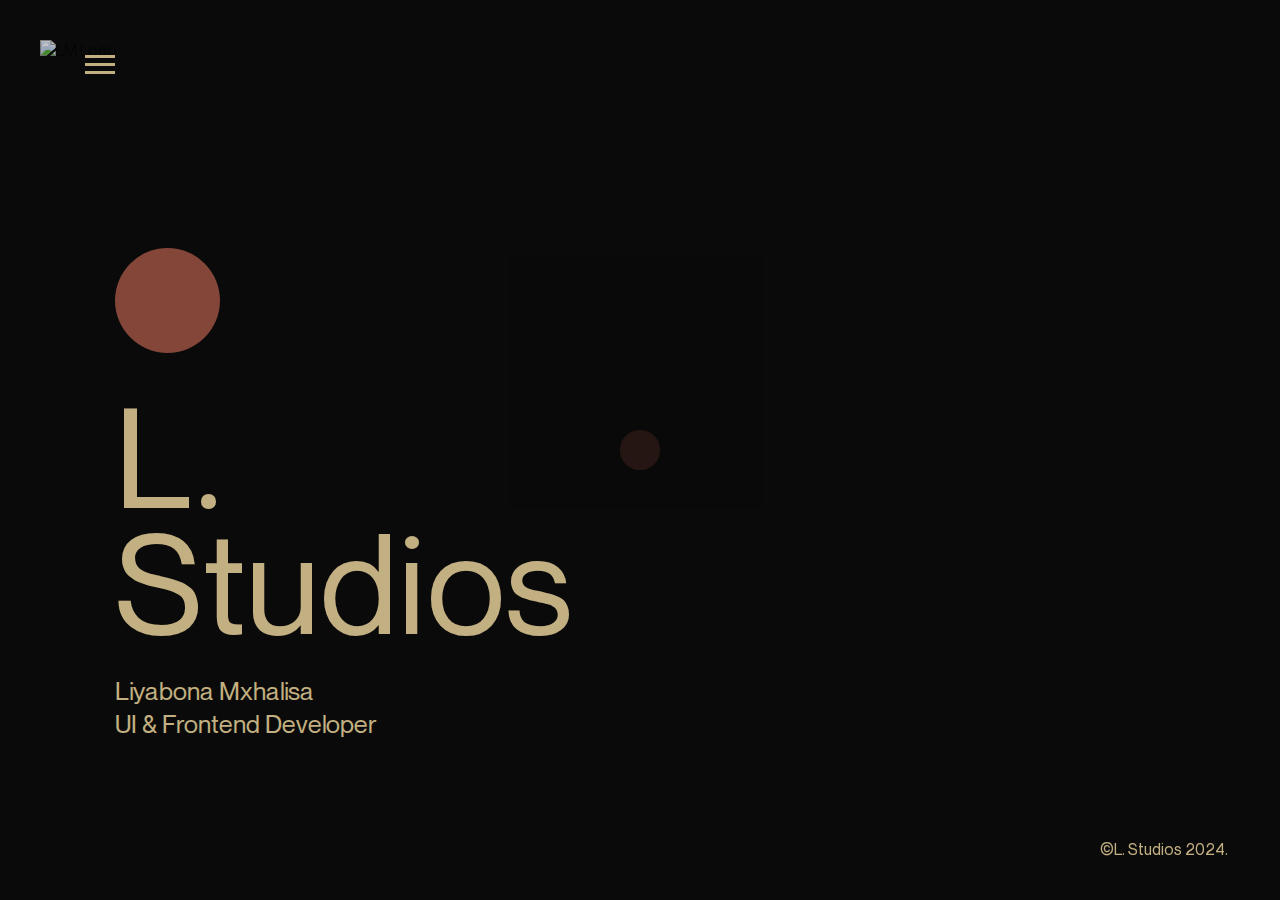
==== Public/index.html @ e4e6592d "Cleaned COde" ====
<!DOCTYPE html>
<html lang="en">
<head>
  <title>L. Studios | UI & Frontend</title>
  <meta charset="utf-8">
  <meta name="keywords" content="L Studios, Liyabona Mxhalisa, UI Developer, Frontend Developer, Web Design, Custom Websites, SEO Optimization">
  <meta name="description" content="L. Studios by Liyabona Mxhalisa offers custom web design and frontend development services, specializing in UI design and SEO optimization to boost your online presence.">
  <meta http-equiv="X-UA-Compatible" content="IE=edge">
  <meta name="viewport" content="width=device-width, initial-scale=1.0">
  <meta name="format-detection" content="telephone=no">
  <link rel="canonical" href="https://www.lstudios.co.za/">
  <link rel="shortcut icon" href="images/favicons/favicon.ico" type="image/x-icon">
  <link rel="apple-touch-icon" href="images/favicons/lm-32x32.png">
  <link rel="apple-touch-icon" sizes="180x180" href="images/favicons/lm-32x32.png">
  <link rel="icon" type="image/png" sizes="192x192" href="images/favicons/lm-32x32.png">
  <link rel="icon" type="image/png" sizes="96x96" href="images/favicons/lm-32x32.png">
  <link rel="icon" type="image/png" sizes="32x32" href="images/favicons/lm-32x32.png">
  <link rel="icon" type="image/png" sizes="16x16" href="images/favicons/lm-32x32.png">
  <link rel="manifest" href="images/favicons/lm-32x32.png">
  <link rel="yandex-tableau-widget" href="images/favicons/lm-32x32.png">
  <meta name="msapplication-TileColor" content="#ffffff">
  <meta name="msapplication-TileImage" content="images/favicons/lm-32x32.png">
  <meta name="msapplication-config" content="images/favicons/lm-32x32.png">
  <meta name="theme-color" content="#ffffff">
  <link rel="stylesheet" href="css/main.css">
  <link rel="preload" href="css/main.css" as="style">
  <link rel="preload" href="images/favicons/favicon.ico" as="image">
</head>
<body>
  <div class="loader">
    <div class="spinner">
      <div class="double-bounce1"></div>
      <div class="double-bounce2"></div>
    </div>
  </div>
  <!-- header, page nav-->
  <header class="header">
    <div class="header-inner">
      <div class="header-logo">
        <img src="https://i.imghippo.com/files/XYHq61720686987.png" alt="LM Logo" class="header-logo__img" style="width: 50px; height: auto;">
      </div>
      <div class="container">
        <div class="header-cnt js-header-cnt">
          <div class="header-cnt-top">
            <nav class="header-nav">
              <ul class="nav-list" id="navbar">
                <li class="nav-item" data-menuanchor="home"><a class="nav-link" href="index.html#home">Home</a></li>
                <li class="nav-item" data-menuanchor="about"><a class="nav-link" href="index.html#about">About</a></li>
                <li class="nav-item" data-menuanchor="skill"><a class="nav-link" href="index.html#education">Services</a></li>
                <li class="nav-item" data-menuanchor="projects"><a class="nav-link" href="index.html#projects">Projects</a></li>
                <li class="nav-item" data-menuanchor="skill"><a class="nav-link" href="index.html#skill">Pricing</a></li>
                <li class="nav-item" data-menuanchor="testimonials"><a class="nav-link" href="index.html#testimonials">Testimonials</a></li>
                <li class="nav-item" data-menuanchor="contact"><a class="nav-link" href="index.html#news">Contact</a></li>
              </ul>
            </nav>
          </div>
          <div class="header-contacts">
            <!-- social media-->
            <div class="social">
              <ul class="social-list">
                <li class="social-item"><a class="social-link" href="#"><i class="svg-image-facebook"></i></a></li>
                <li class="social-item"><a class="social-link" href="#"><i class="svg-image-instagram"></i></a></li>
                <li class="social-item"><a class="social-link" href="#"><i class="svg-image-linkedin"></i></a></li>
              </ul>
            </div><a class="header-contacts__link" href="">+</a>
            <p class="header-contacts__copyright">©Liyabona Studios 2024.</p>
          </div>
        </div><a class="header-contacts__link header-phone" href="">+</a>
        <div class="header-burger js-header-burger">
          <div class="header-burger-inner"><span class="header-burger-line"></span><span class="header-burger-line"></span><span class="header-burger-line"></span></div>
        </div>
      </div>
    </div>
  </header>
  <!-- social media-->
  <div class="social">
    <ul class="social-list">
      <li class="social-item"><a class="social-link" href="#"><i class="svg-image-facebook"></i></a></li>
      <li class="social-item"><a class="social-link" href="#"><i class="svg-image-instagram"></i></a></li>
      <li class="social-item"><a class="social-link" href="#"><i class="svg-image-linkedin"></i></a></li>
    </ul>
  </div>
  <!-- Page content-->
  <main class="main">
    <div class="sections-wrap">
      <!-- Hero section. First section-->
      <div class="sections js-sections">
        <section class="section pp-scrollable" id="home">
          <div class="hero section-inner" style="background-image: url(https://i.imghippo.com/files/nSQXr1721129710.jpg)">
            <div class="container section-cnt">
              <div class="row">
                <div class="col-lg-4">
                  <div class="hero-play">
                    <!-- Youtube video will open on click-->
                    <a class="hero-play-btn js-video-play" href="https://youtube.com/watch?v=l4SwVmkMce8"><i class="svg-image-play"></i></a>
                  </div>
                  <h1 class="h1 hero-title">L.<br>Studios</h1>
                  <p class="hero-txt">Liyabona Mxhalisa</p>
                  <p class="hero-txt">UI & Frontend Developer</p>
                </div>
              </div>
            </div>
          </div>
        </section>
        <!-- Experience section. Second section-->
        <section class="section pp-scrollable" id="about">
          <div class="experience section-inner">
            <div class="container section-cnt">
              <div class="row">
                <div class="col-lg-6">
                  <div class="experience-img"><img src="https://i.imghippo.com/files/kwt9u1721642597.jpg" alt="About_Image"></div>
                </div>
                <div class="col-lg-5 offset-xl-1">
                  <div class="experience-info">
                    <h2 class="h2 experience-info__title">About Me</h2>
                    <div class="experience-info__txt">I design and build custom websites tailored to meet the unique needs of individuals and businesses. With a passion for creating visually appealing and highly functional web experiences, I focus on delivering solutions that not only look great but also drive results.
                      Whether you're a small business looking to establish an online presence or an individual seeking a personal website, I bring a blend of creativity, technical expertise, and a deep understanding of user experience to every project. My approach involves close collaboration with clients to ensure that their vision is realized and their goals are met.
                    </div>
                  </div>
                </div>
              </div>
            </div>
          </div>
        </section>
        <!-- Services section. Fifth section-->
        <section class="section pp-scrollable" id="skill">
          <div class="services section-inner" style="background-image: url(https://i.imghippo.com/files/KnydL1721131695.jpg)">
            <div class="container section-cnt">
              <div class="row">
                <div class="col-lg-3">
                  <h2 class="h2 services-title"><span class="mark">2</span> <span class="txt">Years<br>Experience<br>Working</span></h2>
                </div>
                <div class="col-lg-7 offset-xl-2 offset-lg-1">
                  <h3 class="services-subtitle">Services</h3>
                  <div class="services-items">
                    <div class="services-item">
                      <h4 class="services-item__title">UI Design</h4>
                      <p class="services-item__descr">Our UI design services focus on creating intuitive and visually appealing interfaces that enhance user experience. We prioritize user-centered design principles to ensure your application is not only functional but also engaging.</p>
                    </div>
                    <div class="services-item">
                      <h4 class="services-item__title">E-commerce</h4>
                      <p class="services-item__descr">We specialize in building e-commerce platforms that drive sales and provide seamless shopping experiences. Our solutions include user-friendly design, secure payment integration, and effective product showcasing to maximize your online potential.</p>
                    </div>
                    <div class="services-item">
                      <h4 class="services-item__title">SEO Optimization</h4>
                      <p class="services-item__descr">Our SEO optimization services help your website rank higher in search engine results, increasing visibility and attracting more organic traffic. We implement best practices, keyword research, and content strategies tailored to your business needs.</p>
                    </div>
                    <div class="services-item">
                      <h4 class="services-item__title">Maintenance</h4>
                      <p class="services-item__descr">We offer comprehensive website maintenance services to ensure your site remains up-to-date, secure, and functioning smoothly. Our team handles updates, backups, troubleshooting, and performance optimization to keep your online presence strong.</p>
                    </div>
                    <div class="services-item">
                      <h4 class="services-item__title">Frontend Development</h4>
                      <p class="services-item__descr">Our frontend development services bring your designs to life with clean, efficient code. We focus on responsive layouts and performance optimization, ensuring that your website performs well on all devices and delivers an excellent user experience.</p>
                    </div>
                    <div class="services-item">
                      <h4 class="services-item__title">Custom Web Design</h4>
                      <p class="services-item__descr">We create custom web designs tailored to your brand and target audience. Our designs are not only visually stunning but also optimized for functionality and user experience, ensuring that your website stands out in a crowded marketplace.</p>
                    </div>
                  </div>
                </div>
              </div>
            </div>
          </div>
        </section>
       <!-- Projects section. Fourth section-->
       <section class="section pp-scrollable" id="projects">
        <div class="projects section-inner" style="background-image: url('https://i.imghippo.com/files/vFuMC1721292300.jpg');">
            <div class="container section-cnt">
                <div class="projects-header">
                    <h2 class="h2 projects-title">Recent Projects</h2>
                </div>
                <div class="projects-slider swiper-container">
                    <div class="swiper-wrapper">
                        <div class="swiper-slide">
                            <div class="projects-slide__item">
                                <a class="projects-slide__img" href="project.html">
                                    <img src="https://i.ibb.co/Y0PQ72W/Mac-Book-Mockup-Floating.png" alt="E-commerce Website">
                                    <div class="projects-slide__overlay">
                                        <h3 class="projects-slide__title">Good Company Rides</h3>
                                    </div>
                                </a>
                            </div>
                        </div>
                        <div class="swiper-slide">
                            <div class="projects-slide__item">
                                <a class="projects-slide__img" href="project2.html">
                                    <img src="https://i.ibb.co/Y0PQ72W/Mac-Book-Mockup-Floating.png" alt="Portfolio Website">
                                    <div class="projects-slide__overlay">
                                        <h3 class="projects-slide__title">Portfolio Website</h3>
                                    </div>
                                </a>
                            </div>
                        </div>
                        <div class="swiper-slide">
                            <div class="projects-slide__item">
                                <a class="projects-slide__img" href="project.html">
                                    <img src="https://i.ibb.co/Y0PQ72W/Mac-Book-Mockup-Floating.png" alt="Company Logo">
                                    <div class="projects-slide__overlay">
                                        <h3 class="projects-slide__title">Company Logo</h3>
                                    </div>
                                </a>
                            </div>
                        </div>
                        <div class="swiper-slide">
                            <div class="projects-slide__item">
                                <a class="projects-slide__img" href="project.html">
                                    <img src="https://via.placeholder.com/575X768" alt="Brand Logo">
                                    <div class="projects-slide__overlay">
                                        <h3 class="projects-slide__title">Brand Logo</h3>
                                    </div>
                                </a>
                            </div>
                        </div>
                    </div>
                    <div class="swiper-button-next"></div>
                    <div class="swiper-button-prev"></div>
                </div>
            </div>
        </div>
    </section>
          <!-- Pricing section. Sixth section-->
          <section class="section pp-scrollable" id="pricing">
            <div class="pricing section-inner" style="background-image: url(https://i.imghippo.com/files/v35Y01721290621.png);">
              <div class="container section-cnt">
                <div class="pricing-header">
                  <h2 class="h2 pricing-title">Pricing</h2>
                </div>
                <div class="pricing-cnt">
                  <div class="pricing-item col-lg-4">
                    <div class="pricing-table">
                      <div class="pricing-table__row row align-items-center">
                        <div class="pricing-table__cell col-lg-12">
                          <p class="pricing-table__txt">Basic Package</p>
                          <ul class="pricing-table__features">
                            <li>Initial Deposit: R700</li>
                            <li>Monthly Fee: R700</li>
                            <li>Includes setting up your domain and a professional designed business website ensuring a solid online presence.</li>
                            <li><s>Monthly backups, basic updates, and security checks </s></li>
                            <li><s>Regular updates, minor content updates, and basic SEO</s></li>
                            <li><s>Advanced security enhancements</s></li>
                            <li><s>Advanced SEO optimization</s></li>
                          </ul>
                          <p class="pricing-table__descr">Ideal for small businesses or personal websites needing a basic online presence.</p>
                          <a class="pricing-btn btn" href="#">Order Now</a>
                        </div>
                      </div>
                    </div>
                  </div>
                  <div class="pricing-item col-lg-4">
                    <div class="pricing-table">
                      <div class="pricing-table__row row align-items-center">
                        <div class="pricing-table__cell col-lg-12">
                          <p class="pricing-table__txt">Standard Package</p>
                          <ul class="pricing-table__features">
                            <li>Initial Deposit: R1,000</li>
                            <li>Monthly Fee: R1,000</li>
                            <li>Website with up to 10 pages</li>
                            <li>Monthly backups, basic updates, and security checks</li>
                            <li>Regular updates, minor content updates, and basic SEO</li>
                            <li>Security enhancements</li>
                            <li> Basic SEO optimization</li>
                          </ul>
                          <p class="pricing-table__descr">Ideal for growing businesses needing a reliable and optimized website.</p>
                          <a class="pricing-btn btn" href="#">Order Now</a>
                        </div>
                      </div>
                    </div>
                  </div>
                  <div class="pricing-item col-lg-4">
                    <div class="pricing-table">
                      <div class="pricing-table__row row align-items-center">
                        <div class="pricing-table__cell col-lg-12">
                          <p class="pricing-table__txt">Premium Package</p>
                          <ul class="pricing-table__features">
                            <li>Initial Deposit: R2,000</li>
                            <li>Monthly Fee: R2,500</li>
                            <li>Website with up to 20 pages</li>
                            <li>Monthly backups, basic updates, and security checks</li>
                            <li>Regular updates, minor content updates, and basic SEO</li>
                            <li>Advanced security enhancements</li>
                            <li>Advanced SEO optimization</li>
                          </ul>
                          <p class="pricing-table__descr">Ideal for a Ecommerce business requiring a high-performing, secure, and feature-rich website.</p>
                          <a class="pricing-btn btn" href="#">Order Now</a>
                        </div>
                      </div>
                    </div>
                  </div>
                </div>
              </div>
            </div>
          </section>
          <!-- Reviews section. Seventh section-->
          <section class="section pp-scrollable" id="testimonials">
            <div class="reviews section-inner" style="background-image: url(https://i.imghippo.com/files/SmfSa1721138835.jpg)">
              <div class="container section-cnt">
                <div class="row">
                  <div class="col-md-8 col-lg-6">
                    <h2 class="h2 reviews-title">Creative & dedicated is things that L. Studios brings</h2>
                  </div>
                </div>
                <div class="row">
                  <div class="col-xl-7 offset-xl-5 col-lg-8 offset-lg-4">
                    <div class="reviews-cnt">
                      <div class="reviews-quote"><img src="images/quote.png" alt=""></div>
                      <div class="reviews-items">
                        <div class="swiper-container js-reviews-slider">
                          <div class="swiper-wrapper">
                            <div class="swiper-slide">
                              <div class="reviews-txt">We make our customers' products valuable in the eyes of customers. To do this, we analyze and study people, build long-term strategies for interacting with them, develop creative ideas our customers' products valuable in the eyes of </div>
                              <div class="reviews-author">Dwight Schrute</div>
                              <div class="reviews-post">Creative Market inc.</div>
                            </div>
                            <div class="swiper-slide">
                              <div class="reviews-txt">We make our customers' products valuable in the eyes of customers. To do this, we analyze and study people, build long-term strategies for interacting with them, develop creative ideas our customers' products valuable in the eyes of </div>
                              <div class="reviews-author">Dwight Schrute 2</div>
                              <div class="reviews-post">Creative Market inc. 2</div>
                            </div>
                            <div class="swiper-slide">
                              <div class="reviews-txt">We make our customers' products valuable in the eyes of customers. To do this, we analyze and study people, build long-term strategies for interacting with them, develop creative ideas our customers' products valuable in the eyes of </div>
                              <div class="reviews-author">Dwight Schrute 3</div>
                              <div class="reviews-post">Creative Market inc. 3</div>
                            </div>
                          </div>
                          <div class="swiper-buttons">
                            <div class="swiper-button-prev"></div>
                            <div class="swiper-button-next"></div>
                          </div>
                        </div>
                      </div>
                    </div>
                  </div>
                </div>
              </div>
            </div>
          </section>
          <!-- Contact section. Eighth section-->
          <section class="section pp-scrollable" id="contact">
            <div class="contact section-inner" style="background-image: url(https://i.imghippo.com/files/WKhGG1721201244.jpg)">
              <div class="container section-cnt">
                <div class="row">
                  <div class="col-lg-4">
                    <div class="contact-cnt">
                      <div class="contact-main">
                        <h2 class="h2 contact-title">Get in touch</h2>
                        <p class="contact-descr">Let's Discuss Your Next Project</p>
                      </div>
                    </div>
                  </div>
                  <div class="col-xl-7 offset-xl-1 col-lg-7 offset-lg-1">
                    <div class="contact-info">
                      <a class="contact-info__mail" href="mailto:Sambayler@info.com">lstudioscreation@gmail.com</a>
                      <a class="contact-info__phone" href=""></a>
                      <!-- Formspree Form -->
                      <form
                        class="js-form contact-form"
                        action="https://formspree.io/f/xnnajjly"
                        method="POST"
                      >
                        <div class="form-group">
                          <label class="form-label" for="email">E-mail</label>
                          <input
                            class="form-control"
                            id="email"
                            type="email"
                            name="email"
                            required
                            aria-required="true"
                          >
                        </div>
                        <div class="form-group">
                          <label class="form-label" for="message">Message</label>
                          <textarea
                            class="form-control"
                            id="message"
                            name="message"
                            cols="30"
                            rows="10"
                            required
                            aria-required="true"
                          ></textarea>
                        </div>
                        <button
                          class="contact-btn btn"
                          type="submit"
                        >
                          Send
                        </button>
                      </form>
                      <!-- End Formspree Form -->
                    </div>
                  </div>
                </div>
              </div>
            </div>
          </section>
        </div>
      </main>
      <!-- footer-->
      <footer class="footer">
        <div class="container-fluid">
          <p class="footer-copyright">©L. Studios 2024.</p><a class="top-arrow" href="#"><i class="svg-image-arrow-top"></i></a>
        </div>
      </footer>
      <script src="https://code.jquery.com/jquery-3.6.0.min.js"></script>
      <script src="js/jquery.min.js"></script>
      <script src="js/bootstrap.bundle.min.js"></script>
      <script src="js/jquery.magnific-popup.min.js"></script>
      <script src="js/jquery.pagepiling.min.js"></script>
      <script src="js/jquery.validate.min.js"></script>
      <script src="js/swiper-bundle.min.js"></script>
      <script src="js/main.js"></script>
    </body>
  </html>
---- Public/css/main.css ----
/* ------------------------------------------------------------------------------
2
    1. Global
        1.1 Libs
        1.2 Fonts
        1.3 Sprite
        1.4 Typography
        1.5 Btns
        1.6 Loader
            1.6.1 Loader Animation
    2. Header
        2.1 Logo
        2.2 Contacts
        2.3 Languages
        2.4 Burger
        2.5 Navbar
    3. Social
    4. Main
        4.1 Sections' scroll
        4.2 Sections general
        4.3 Hero section. First section
            4.3.1 Main - Styles for magnific video
        4.4 Experience section. Second section
        4.5 Education section. Third section
        4.6 Projects section. Fourth section
        4.7 Services section. Fifth section
        4.8 Reviews section. Sixth section
        4.9 Latest news section. Seventh section
        4.10 Contact section. Eight section
    5.Footer
        5.1 FButton to top
    6. Modal
    7. Ticker
    8. Project
        8.1 Project info
        8.2 Project section
    9. Blog
    10. Comment */
/* 1. Global */
/* 1.1 Libs */

@import url(bootstrap-grid.min.css);
@import url(jquery.pagepiling.min.css);
@import url(swiper-bundle.min.css);
@import url(magnific-popup.css);

@font-face {
  font-family: "NeueMontreal-Regular";
  font-display: swap;
  src: url("../fonts/NeueMontreal-Regular.woff") format("woff"), url("../fonts/NeueMontreal-Regular.woff2") format("woff2"); }

@font-face {
  font-family: "NeueMontreal-Medium";
  font-display: swap;
  src: url("../fonts/NeueMontreal-Medium.woff") format("woff"), url("../fonts/NeueMontreal-Medium.woff2") format("woff2"); }

@font-face {
  font-family: "SFProDisplay-Medium";
  font-display: swap;
  src: url("../fonts/SFProDisplay-Medium.woff") format("woff"), url("../fonts/SFProDisplay-Medium.woff2") format("woff2"); }

/* 1.3 Sprite */
.svg-image-arrow-top, .svg-image-facebook, .svg-image-instagram, .svg-image-linkedin, .svg-image-play {
  background: url("../images/sprites/main.svg") no-repeat; }

.svg-image-arrow-top {
  background-position: 0 100%;
  background-size: 2570% auto;
  width: 40px; }

.svg-image-arrow-top:before {
  content: "";
  display: block;
  font-size: 0;
  line-height: 0;
  padding-top: 97.5%; }

.svg-image-arrow-top-dims {
  width: 40px;
  height: 39px; }

.svg-image-facebook {
  background-position: 0 0;
  background-size: 200% auto;
  width: 514px; }

.svg-image-facebook:before {
  content: "";
  display: block;
  font-size: 0;
  line-height: 0;
  padding-top: 100%; }

.svg-image-facebook-dims {
  width: 514px;
  height: 514px; }

.svg-image-instagram {
  background-position: 5.9523809523809526% 96.61654135338345%;
  background-size: 5140% auto;
  width: 20px; }

.svg-image-instagram:before {
  content: "";
  display: block;
  font-size: 0;
  line-height: 0;
  padding-top: 105%; }

.svg-image-instagram-dims {
  width: 20px;
  height: 21px; }

.svg-image-linkedin {
  background-position: 100% 0;
  background-size: 200% auto;
  width: 514px; }

.svg-image-linkedin:before {
  content: "";
  display: block;
  font-size: 0;
  line-height: 0;
  padding-top: 100%; }

.svg-image-linkedin-dims {
  width: 514px;
  height: 514px; }

.svg-image-play {
  background-position: 3.9682539682539684% 97.16446124763705%;
  background-size: 5140% auto;
  width: 20px; }

.svg-image-play:before {
  content: "";
  display: block;
  font-size: 0;
  line-height: 0;
  padding-top: 120%; }

.svg-image-play-dims {
  width: 20px;
  height: 24px; }

.image-by-height {
  width: auto; }

.image-by-height:before {
  content: none; }

.image-by-height > svg {
  height: inherit; }

.image-by-height > img {
  height: inherit !important;
  vertical-align: top !important;
  margin: 0 !important;
  padding: 0 !important;
  max-width: none !important;
  max-height: none !important;
  border: 0 !important;
  opacity: 0 !important; }

* {
  box-sizing: border-box; }

html, body, .main, .section {
  overflow-x: hidden; }

html.inner-page, body.inner-page, body.inner-page .main {
  overflow-y: auto !important; }

body {
  display: -webkit-flex;
  overflow-y: auto; 
  display: -ms-flexbox;
  display: flex;
  -webkit-flex-direction: column;
      -ms-flex-direction: column;
          flex-direction: column;
  background: #0F0F0F;
  font-family: "NeueMontreal-Regular", sans-serif, "Helvetica", Arial, sans-serif;
  width: 100%;
  height: 100%;
  min-height: 100vh;
  -webkit-font-smoothing: antialiased;
  -moz-osx-font-smoothing: grayscale; }

/* 1.4 Typography */
h1, .h1 {
  font-family: "NeueMontreal-Regular", sans-serif;
  font-weight: normal;
  font-size: 140px;
  line-height: 90%;
  color: #FDE3A7;
  margin: 0; }

h2, .h2 {
  font-family: "NeueMontreal-Regular", sans-serif;
  font-weight: normal;
  font-size: 60px;
  line-height: 100%;
  color: #FDE3A7;
  margin: 0; }

p {
  margin: 0; }

a {
  text-decoration: none;
  transition: all 0.3s ease-out; }

.container {
  padding: 0 15px; }

[class^=svg-image-] {
  display: inline-block;
  vertical-align: middle; }

/* 1.5 Btns */
.btn {
  font-family: "SFProDisplay-Medium", sans-serif;
  display: block;
  background: #a95847;
  padding: 18px 42px;
  font-size: 14px;
  line-height: 100%;
  text-align: center;
  letter-spacing: 0.05em;
  text-transform: uppercase;
  color: #FDE3A7;
  transition: all 0.3s ease-out;
  text-decoration: none; }
  .btn:hover, .btn:focus {
    color: #a95847;
    background: #FDE3A7; }
  .btn:focus {
    outline: none; }
  .btn-border {
    background: #0F0F0F;
    border: 1px solid #FDE3A7; }
    .btn-border:hover, .btn-border:focus {
      color: #0F0F0F;
      background: #FDE3A7; }

/* 1.6 Loader */

.loader {
  position: fixed;
  left: 0;
  top: 0;
  width: 100%;
  height: 100%;
  background: #0F0F0F;
  z-index: 1000;
  display: flex;
  justify-content: center;
  align-items: center;
}
.spinner {
  width: 40px;
  height: 40px;
  position: relative;
}
.double-bounce1, .double-bounce2 {
  width: 100%;
  height: 100%;
  border-radius: 50%;
  background-color:#944E3F;
  opacity: 0.6;
  position: absolute;
  top: 0;
  left: 0;
  animation: sk-bounce 2.0s infinite ease-in-out;
}
.double-bounce2 {
  animation-delay: -1.0s;
}
@keyframes sk-bounce {
  0%, 100% { transform: scale(0.0) }
  50% { transform: scale(1.0) }
}
/* 1.6.1 Loader Animation */
@-webkit-keyframes sk-bounce {
  0%, 100% {
    -webkit-transform: scale(0); }
  50% {
    -webkit-transform: scale(1); } }

@keyframes sk-bounce {
  0%, 100% {
    transform: scale(0);
    -webkit-transform: scale(0); }
  50% {
    transform: scale(1);
    -webkit-transform: scale(1); } }

/* 2. Header */
.header {
  padding: 20px;
  padding: 45px 100px 40px;
  position: fixed;
  width: 100%;
  top: 0;
  left: 0;
  right: 0;
  margin: auto;
  z-index: 101;
  transition: all 0.3s ease-out; }
  .header .container-fluid {
    padding: 0; }
  .header-inner {
    display: -webkit-flex;
    display: -ms-flexbox;
    display: flex;
    -webkit-align-items: center;
        -ms-flex-align: center;
            align-items: center;
    -webkit-justify-content: space-between;
        -ms-flex-pack: justify;
            justify-content: space-between; }
  .header-cnt {
    display: -webkit-flex;
    display: -ms-flexbox;
    display: flex;
    -webkit-align-items: center;
        -ms-flex-align: center;
            align-items: center;
    -webkit-justify-content: space-between;
        -ms-flex-pack: justify;
            justify-content: space-between; }

/* 2.1 Header - Logo */
.header-logo {
  position: absolute;
  left: 40px;
  top: 40px;
  margin: auto; }
  .header-logo span {
    font-family: "NeueMontreal-Regular", sans-serif;
    font-size: 25px;
    line-height: 30px;
    text-transform: uppercase;
    color: #FDE3A7; }

/* 2.2 Header - Contacts */
.header-contacts {
  text-align: right; }
  .header-contacts__link {
    font-size: 20px;
    line-height: 90%;
    color: #FDE3A7;
    font-family: "SFProDisplay-Medium", sans-serif;
    text-decoration: none;
    transition: all 0.3s ease-out;
    display: none; }
    .header-contacts__link:hover {
      color: #a95847; }
  .header-contacts__copyright {
    display: none; }
  .header-contacts .social {
    display: none; }
    .header-contacts .social-list {
      display: -webkit-flex;
      display: -ms-flexbox;
      display: flex;
      -webkit-align-items: center;
          -ms-flex-align: center;
              align-items: center; }
    .header-contacts .social-item {
      margin-bottom: 0;
      margin-right: 32px; }
      .header-contacts .social-item:last-child {
        margin-right: 0; }
    .header-contacts .social-link {
      display: -webkit-flex;
      display: -ms-flexbox;
      display: flex;
      -webkit-align-items: center;
          -ms-flex-align: center;
              align-items: center;
      -webkit-justify-content: center;
          -ms-flex-pack: center;
              justify-content: center; }

.header-phone {
  display: block;
  position: absolute;
  right: 90px;
  top: 45px; }

/* 2.3 Header - Languages */
.header-lang {
  display: none;
  -webkit-align-items: center;
      -ms-flex-align: center;
          align-items: center;
  margin: 0 0 85px;
  padding: 0;
  list-style: none; }
  .header-lang__item {
    margin-right: 13px; }
    .header-lang__item:last-child {
      margin-right: 0; }
    .header-lang__item.active .header-lang__link {
      color: #a95847; }
  .header-lang__link {
    font-size: 13px;
    line-height: 150%;
    color: #FDE3A7; }
    .header-lang__link:hover, .header-lang__link:focus, .header-lang__link:active {
      color: #a95847; }

/* 2.4 Header - Burger */
.header-burger {
  width: 30px;
  height: 30px;
  cursor: pointer;
  display: none;
  -webkit-align-items: center;
      -ms-flex-align: center;
          align-items: center;
  -webkit-justify-content: center;
      -ms-flex-pack: center;
          justify-content: center;
  position: relative;
  z-index: 100; }
  .header-burger-inner {
    width: 30px;
    height: 20px;
    -webkit-align-items: center;
        -ms-flex-align: center;
            align-items: center;
    -webkit-justify-content: space-between;
        -ms-flex-pack: justify;
            justify-content: space-between;
    -webkit-flex-direction: column;
        -ms-flex-direction: column;
            flex-direction: column; }
  .header-burger-line {
    display: block;
    background: #FDE3A7;
    width: 30px;
    height: 3px;
    transition: all 0.3s ease-out;
    margin: 5px 0; }
  .header-burger.clicked .header-burger-line:nth-child(2) {
    opacity: 0;
    -webkit-transform: translateX(10px);
            transform: translateX(10px); }
  .header-burger.clicked .header-burger-line:nth-child(1) {
    -webkit-transform: rotate(45deg) translateY(7px) translateX(5px);
            transform: rotate(45deg) translateY(7px) translateX(5px); }
  .header-burger.clicked .header-burger-line:nth-child(3) {
    -webkit-transform: rotate(-45deg) translateY(-7px) translateX(5px);
            transform: rotate(-45deg) translateY(-7px) translateX(5px); }

.inner-page .header.fixed {
  background: #0F0F0F; }

/* 2.5 Header - Navbar */
.nav-list {
  display: -webkit-flex;
  display: -ms-flexbox;
  display: flex;
  -webkit-align-items: center;
      -ms-flex-align: center;
          align-items: center;
  padding: 0;
  margin: 0;
  list-style: none; }

.nav-item {
  margin-right: 42px; }
  .nav-item:last-child {
    margin-right: 0; }
  .nav-item.active .nav-link {
    color: #a95847; }

.nav-link {
  display: inline-block;
  font-family: "NeueMontreal-Medium", sans-serif;
  font-size: 15px;
  line-height: 18px;
  letter-spacing: 0.03em;
  text-transform: uppercase;
  color: #FDE3A7;
  text-decoration: none;
  position: relative;
  transition: all 0.3s ease-out; }
  .nav-link:hover {
    color: #a95847; }

/* Social media icons style */
.social {
  position: fixed;
  z-index: 100;
  left: 40px;
  top: 0;
  bottom: 0;
  margin: auto;
  display: -webkit-flex;
  display: -ms-flexbox;
  display: flex;
  -webkit-align-items: center;
      -ms-flex-align: center;
          align-items: center;
  -webkit-justify-content: center;
      -ms-flex-pack: center;
          justify-content: center; }
  .social-list {
    padding: 0;
    margin: 0;
    list-style: none; }
  .social-item {
    margin-bottom: 30px; }
    .social-item:last-child {
      margin-bottom: 0; }
  .social-link {
    display: block;
    height: 18px;
    width: 18px; }
    .social-link i {
      width: 100%; }

/* 4. Main */
.main {
  -webkit-flex-grow: 1;
      -ms-flex-positive: 1;
          flex-grow: 1; }

/* 4.1 Main - Sections' scroll */
.section-scroll {
  position: fixed;
  z-index: 100;
  right: 90px;
  top: 0;
  bottom: 0;
  margin: auto;
  height: 540px;
  width: 3px; }
  .section-scroll-item {
    width: 3px;
    background: #FDE3A7;
    position: relative; }
    .section-scroll-item:after {
      content: "";
      position: absolute;
      top: 0;
      left: 0;
      right: 0;
      width: 100%;
      height: 0;
      background: #a95847;
      transition: all 1s cubic-bezier(0.55, 0.085, 0, 0.99); }
    .section-scroll-item.active:after {
      height: 100%; }

/* 4.2 Main - Sections general */
.section {
  background: #0F0F0F;
  overflow-y: auto;
  /* width */
  /* Track */
  /* Handle */
  /* Handle on hover */ }
  .section::-webkit-scrollbar {
    width: 3px; }
  .section::-webkit-scrollbar-track {
    background: #FDE3A7; }
  .section::-webkit-scrollbar-thumb {
    background: #a95847; }
  .section::-webkit-scrollbar-thumb:hover {
    background: #a95847; }
  .section-inner {
    min-height: 100%;
    display: -webkit-flex;
    display: -ms-flexbox;
    display: flex;
    -webkit-align-items: center;
        -ms-flex-align: center;
            align-items: center;
    position: relative;
    background-size: cover;
    background-repeat: no-repeat;
    background-position: center;
    padding-left: 80px;
    padding-right: 80px; }
  .section-cnt {
    z-index: 1;
    opacity: 0;
    margin-bottom: 20px;
    transition: all 1s cubic-bezier(0.55, 0.085, 0, 0.99);
    transition-delay: .1s;
    -webkit-transform: translateY(80%);
            transform: translateY(80%); }
  .section.active .section-cnt {
    opacity: 1;
    -webkit-transform: translateY(0);
            transform: translateY(0); }

/* 4.3 Main - Hero section. First section */
.hero {
  display: -webkit-flex;
  display: -ms-flexbox;
  display: flex;
  -webkit-align-items: flex-end;
      -ms-flex-align: end;
          align-items: flex-end;
  padding-bottom: 140px;
  padding-top: 140px;
  padding-left: 100px; }
  .hero:after {
    content: '';
    width: 100%;
    height: 100%;
    position: absolute;
    top: 0;
    left: 0;
    right: 0;
    bottom: 0;
    margin: auto;
    background: rgba(0, 0, 0, 0.4); }
  .hero-title {
    margin: 0 0 30px; }
  .hero-txt {
    font-family: "NeueMontreal-Regular", sans-serif;
    font-size: 25px;
    line-height: 130%;
    color: #FDE3A7;
    margin: 0; }
  .hero-play {
    margin-bottom: 40px; }
    .hero-play-btn {
      display: -webkit-flex;
      display: -ms-flexbox;
      display: flex;
      -webkit-align-items: center;
          -ms-flex-align: center;
              align-items: center;
      -webkit-justify-content: center;
          -ms-flex-pack: center;
              justify-content: center;
      width: 105px;
      height: 105px;
      border-radius: 50%;
      background: #a95847;
      transition: all 0.3s ease-out; }
      .hero-play-btn i {
        color: #FDE3A7;
        transition: all 0.3s ease-out;
        transition-delay: .15s; }
      .hero-play-btn:hover {
        -webkit-transform: scale(1.1);
                transform: scale(1.1); }
        .hero-play-btn:hover i {
          -webkit-transform: scale(1.3);
                  transform: scale(1.3); }
  .hero-inner {
    position: relative;
    overflow: hidden; }
    .hero-inner-cnt {
      height: 75vh;
      background-size: cover;
      background-repeat: no-repeat;
      background-position: center;
      position: relative;
      display: -webkit-flex;
      display: -ms-flexbox;
      display: flex; }
    .hero-inner__title {
      font-family: "NeueMontreal-Medium", sans-serif;
      font-size: 100px;
      line-height: 100%;
      text-align: center;
      color: #FDE3A7;
      margin-bottom: 70px; }
      .hero-inner__title:last-child {
        margin-bottom: 0; }
    .hero-inner__txt {
      text-align: center;
      font-size: 15px;
      line-height: 150%;
      color: #FDE3A7;
      padding: 0 60px; }
  .hero-project .hero-inner-cnt {
    -webkit-align-items: center;
        -ms-flex-align: center;
            align-items: center; }
    .hero-project .hero-inner-cnt:after {
      content: '';
      width: 100%;
      height: 100%;
      position: absolute;
      top: 0;
      left: 0;
      right: 0;
      bottom: 0;
      margin: auto;
      background: rgba(0, 0, 0, 0.5); }
  .hero-project .container {
    position: relative;
    z-index: 100;
    padding-top: 213px; }
  .hero-blog:after {
    background: linear-gradient(180deg, rgba(22, 22, 22, 0) 0%, #161616 100%); }
  .hero-blog .hero-inner-cnt {
    -webkit-align-items: flex-end;
        -ms-flex-align: end;
            align-items: flex-end; }
    .hero-blog .hero-inner-cnt .container {
      padding-bottom: 250px;
      position: relative;
      z-index: 1; }
  .hero-blog .hero-inner__title {
    text-align: left; }

/* 4.3.1 Main - Styles for magnific video */
.mfp-iframe-holder .mfp-content {
  max-width: calc(100% - 80px); }

  /* General styles for the experience section */
.experience {
  padding: 50px 0; /* Adjust as needed */
}

.experience-img img {
  width: 100%; /* Make the image responsive */
  height: auto; /* Maintain aspect ratio */
}

/* Ensure proper alignment on mobile devices */
@media (max-width: 768px) {
  .experience .container {
      padding: 0 15px; /* Add padding to the container */
  }

  .experience-info {
      text-align: center; /* Center-align text on mobile */
  }

  .experience-info__txt {
      width: 100%; /* Ensure text block takes full width */
      margin-top: 20px; /* Add margin for spacing */
  }

  .col-lg-6, .col-lg-5 {
      width: 100%; /* Make columns full width on mobile */
      padding: 0; /* Remove padding for columns */
  }

  .col-lg-5 {
      margin-top: 20px; /* Add margin for spacing */
  }
}


/* 4.4 Main - Experience section. Second section */
.experience {
  padding: 120px 80px 100px; }
  .experience-img {
    padding-left: 90px;
    padding-top: 75px;
    position: relative; }
    .experience-img:before {
      content: '';
      position: absolute;
      width: 100%;
      height: 100%;
      top: 35px;
      left: 0;
      background-image: url(../images/experience-bg.png);
      background-repeat: no-repeat; }
    .experience-img img {
      position: relative;
      z-index: 1;
      max-width: 100%; }
  .experience-info {
    padding-top: 175px; }
    .experience-info__title {
      margin: 0 0 25px; }
    .experience-info__txt {
      font-family: "NeueMontreal-Regular", sans-serif;
      font-size: 15px;
      line-height: 130%;
      color: #FDE3A7;
      width: 63%;
      margin-bottom: 110px; }
  .experience-skills {
    max-width: 440px;
    width: 100%; }
    .experience-skills__item {
      margin-bottom: 52px; }
    .experience-skills__top {
      display: -webkit-flex;
      display: -ms-flexbox;
      display: flex;
      -webkit-align-items: center;
          -ms-flex-align: center;
              align-items: center;
      -webkit-justify-content: space-between;
          -ms-flex-pack: justify;
              justify-content: space-between;
      margin-bottom: 2px; }
    .experience-skills__title {
      font-family: "NeueMontreal-Regular", sans-serif;
      font-weight: normal;
      font-size: 15px;
      line-height: 18px;
      text-transform: uppercase;
      color: #FDE3A7;
      margin: 0; }
    .experience-skills__percent {
      font-family: "NeueMontreal-Regular", sans-serif;
      font-size: 15px;
      line-height: 18px;
      text-transform: uppercase;
      color: #FDE3A7;
      margin: 0; }
    .experience-skills progress {
      width: 100%;
      background-color: #FDE3A7;
      height: 4px; }
      .experience-skills progress[value] {
        -webkit-appearance: none;
           -moz-appearance: none;
                appearance: none;
        border: 0;
        background-color: #a95847; }
        .experience-skills progress[value]::-webkit-progress-bar {
          border: 0;
          background-color: #FDE3A7; }
        .experience-skills progress[value]::-webkit-progress-value {
          border: 0;
          background-color: #a95847; }

          /* Pricing */
/* General styles for the pricing section */
.pricing {
  padding: 170px 80px 150px;
  position: relative;
  background: rgba(0, 0, 0, 0.4);
}

.pricing:after {
  content: '';
  width: 100%;
  height: 100%;
  position: absolute;
  top: 0;
  left: 0;
  right: 0;
  bottom: 0;
  background: rgba(0, 0, 0, 0.4);
}

.pricing-header {
  display: flex;
  align-items: flex-end;
  justify-content: space-between;
  margin-bottom: 97px;
}

.pricing-title {
  margin: 0;
  color: #FDE3A7;
}

.pricing-cnt {
  display: flex;
  justify-content: space-between;
  gap: 30px;
}

.pricing-item {
  flex: 1; /* Ensure items take equal space */
  margin: 0 15px; /* Add margin for spacing */
}

.pricing-table {
  border-top: 1px solid #FDE3A7;
  padding: 40px 20px;
  background: rgba(255, 255, 255, 0.1);
  border-radius: 15px;
}

.pricing-table__txt {
  font-family: "NeueMontreal-Regular", sans-serif;
  font-size: 28px;
  line-height: 100%;
  color: #FDE3A7;
  margin: 0 0 20px;
}

.pricing-table__features {
  list-style: none;
  padding: 0;
  margin: 20px 0;
  color: #FDE3A7;
}

.pricing-table__features li {
  margin-bottom: 10px;
}

.pricing-table__features s {
  color: #E0C57F;
}

.pricing-table__descr {
  font-family: "NeueMontreal-Regular", sans-serif;
  font-size: 15px;
  line-height: 130%;
  color: #FDE3A7;
  margin: 20px 0;
}

.pricing-btn {
  display: inline-block;
  margin-top: 20px;
  padding: 10px 20px;
  font-size: 16px;
  color: #fff;
  background-color: #944E3F;
  border: none;
  cursor: pointer;
  text-decoration: none;
}

.pricing-btn:hover {
  background-color: #944E3F;
}

/* Responsive styles */
@media (max-width: 992px) {
  .pricing-header {
    flex-direction: column; /* Stack title and description */
    align-items: center; /* Center-align items */
    margin-bottom: 50px; /* Adjust bottom margin */
  }

  .pricing-cnt {
    flex-direction: column; /* Stack pricing items vertically */
    align-items: center; /* Center-align items */
    gap: 30px; /* Adjust gap between items */
  }
}

@media (max-width: 768px) {
  .pricing {
    padding: 100px 20px; /* Adjust padding for smaller screens */
  }

  .pricing-header {
    margin-bottom: 30px; /* Adjust bottom margin */
  }

  .pricing-title {
    font-size: 24px; /* Adjust font size for smaller screens */
  }

  .pricing-item {
    width: 100%; /* Full width on mobile */
    margin: 0; /* Remove side margins */
  }

  .pricing-table {
    padding: 20px 10px; /* Adjust padding for smaller screens */
  }

  .pricing-table__txt {
    font-size: 24px; /* Adjust font size for smaller screens */
  }

  .pricing-table__descr {
    font-size: 13px; /* Adjust font size for smaller screens */
  }
}

          
/* 4.6 Main - Projects section. Fourth section */
/* projects.css */
.projects {
  padding: 170px 80px 150px;
  position: relative;
  background: rgba(0, 0, 0, 0.4);
}
.projects:after {
  content: '';
  width: 100%;
  height: 100%;
  position: absolute;
  top: 0;
  left: 0;
  right: 0;
  bottom: 0;
  margin: auto;
  background: rgba(0, 0, 0, 0.4);
}
.projects-header {
  display: flex;
  align-items: flex-end;
  justify-content: space-between;
  margin-bottom: 97px;
}
.projects-title {
  margin: 0;
  color: #FDE3A7;
}
.projects-slider {
  position: relative;
  width: 100%;
  padding-top: 20px;
  padding-bottom: 20px;
}
.swiper-wrapper {
  display: flex;
  align-items: center;
}
.swiper-slide {
  display: flex;
  justify-content: center;
}
.projects-slide__item {
  position: relative;
  text-align: left;
  border-radius: 15px;
  overflow: hidden;
  box-shadow: 0 4px 15px rgba(0, 0, 0, 0.1);
  transition: transform 0.3s ease, box-shadow 0.3s ease;
  max-width: 600px;
}
.projects-slide__item:hover {
  transform: translateY(-10px);
  box-shadow: 0 8px 30px rgba(0, 0, 0, 0.2);
}
.projects-slide__img img {
  width: 100%;
  height: auto;
  display: block;
}
.projects-slide__overlay {
  position: absolute;
  bottom: 0;
  left: 0;
  right: 0;
  background: rgba(0, 0, 0, 0.6);
  color: #fde3a7;
  padding: 10px;
  text-align: center;
}
.projects-slide__title {
  font-size: 24px;
  margin: 0;
}
.swiper-button-next, .swiper-button-prev {
  color: #fde3a7;
}
@media (max-width: 768px) {
  .projects-slide__title {
    font-size: 20px;
  }
}



/* 4.7 Main - Services section. Fifth section */
.services {
  padding: 170px 80px 150px; }
  .services:after {
    content: '';
    width: 100%;
    height: 100%;
    position: absolute;
    top: 0;
    left: 0;
    right: 0;
    bottom: 0;
    margin: auto;
    background: rgba(15, 15, 15, 0.7); }
  .services-title {
    display: -webkit-flex;
    display: -ms-flexbox;
    display: flex;
    -webkit-align-items: flex-end;
        -ms-flex-align: end;
            align-items: flex-end;
    font-weight: normal;
    margin: 0;
    font-family: "NeueMontreal-Medium", sans-serif; }
    .services-title span.mark {
      display: block;
      font-size: 220px;
      line-height: 90%;
      margin-right: 34px; }
    .services-title span.txt {
      font-family: "NeueMontreal-Medium", sans-serif;
      margin-bottom: 15px;
      font-size: 15px;
      line-height: 18px;
      text-transform: uppercase;
      color: #FDE3A7; }
  .services-subtitle {
    font-weight: normal;
    font-family: "NeueMontreal-Medium", sans-serif;
    font-size: 32px;
    line-height: 38px;
    color: #FDE3A7;
    padding-right: 50px;
    margin: 0 0 130px; }
    .services-subtitle span {
      color: #a95847; }
  .services-items {
    display: -webkit-flex;
    display: -ms-flexbox;
    display: flex;
    -webkit-flex-wrap: wrap;
        -ms-flex-wrap: wrap;
            flex-wrap: wrap;
    -webkit-justify-content: space-between;
        -ms-flex-pack: justify;
            justify-content: space-between;
    margin-bottom: -56px; }
  .services-item {
    width: 41%;
    margin-bottom: 56px; }
    .services-item__title {
      font-weight: normal;
      font-family: "NeueMontreal-Medium", sans-serif;
      font-size: 15px;
      line-height: 130%;
      letter-spacing: 0.05em;
      text-transform: uppercase;
      color: #FDE3A7;
      margin: 0 0 27px; }
    .services-item__descr {
      font-family: "NeueMontreal-Regular", sans-serif;
      font-size: 15px;
      line-height: 130%;
      color: #FDE3A7; }

/* 4.8 Main - Reviews section. Sixth section */
.reviews {
  padding: 170px 80px 150px; }
  .reviews-title {
    margin: 0;
    padding-right: 70px; }
  .reviews-txt {
    font-family: "NeueMontreal-Regular", sans-serif;
    font-size: 15px;
    line-height: 130%;
    color: #FDE3A7;
    margin: 0 0 50px; }
  .reviews-author {
    font-family: "NeueMontreal-Medium", sans-serif;
    font-size: 25px;
    line-height: 130%;
    color: #FDE3A7;
    margin: 0 0 10px; }
  .reviews-post {
    font-family: "NeueMontreal-Regular", sans-serif;
    font-size: 15px;
    line-height: 130%;
    text-transform: uppercase;
    color: #a95847; }
  .reviews-cnt {
    display: -webkit-flex;
    display: -ms-flexbox;
    display: flex;
    padding-top: 12vh;}
  .reviews-quote {
    margin-right: 80px;}
  .reviews-items {
    width: 66%; }
  .reviews .swiper-buttons {
    display: -webkit-flex;
    display: -ms-flexbox;
    display: flex;
    -webkit-align-items: center;
        -ms-flex-align: center;
            align-items: center;
    -webkit-justify-content: flex-start;
        -ms-flex-pack: start;
            justify-content: flex-start;
    margin: 50px -20px 0; }
    .reviews .swiper-buttons .swiper-button-prev, .reviews .swiper-buttons .swiper-button-next {
      position: relative;
      z-index: 10;
      left: inherit;
      right: inherit;
      margin: 0 20px;
      width: 40px;
      height: 40px;
      background-repeat: no-repeat;
      background-position: center; }
      .reviews .swiper-buttons .swiper-button-prev:after, .reviews .swiper-buttons .swiper-button-next:after {
        content: none; }
      .reviews .swiper-buttons .swiper-button-prev:focus, .reviews .swiper-buttons .swiper-button-next:focus {
        outline: none; }
    .reviews .swiper-buttons .swiper-button-prev {
      background-image: url(../images/prev.svg); }
    .reviews .swiper-buttons .swiper-button-next {
      background-image: url(../images/next.svg); }

/* 4.9 Main - Latest news section. Seventh section*/
.news {
  padding: 170px 80px 150px; }
  .news-title {
    margin: 0 0 97px; }
  .news-link {
    display: -webkit-flex;
    display: -ms-flexbox;
    display: flex;
    -webkit-flex-direction: column;
        -ms-flex-direction: column;
            flex-direction: column;
    text-decoration: none; }
    .news-link:hover .news-item__img img {
      -webkit-transform: scale(1.2);
              transform: scale(1.2); }
  .news-item__img {
    margin-bottom: 30px;
    margin-right: 30px;
    overflow: hidden; }
    .news-item__img img {
      max-width: 100%;
      transition: all 0.3s ease-out; }
  .news-item__info {
    display: -webkit-flex;
    display: -ms-flexbox;
    display: flex;
    -webkit-align-items: center;
        -ms-flex-align: center;
            align-items: center;
    margin-bottom: 12px; }
    .news-item__info-date, .news-item__info-tag {
      margin: 0;
      font-family: "NeueMontreal-Regular", sans-serif;
      font-size: 15px;
      line-height: 130%; }
    .news-item__info-date {
      margin-right: 5px;
      color: #a95847; }
    .news-item__info-tag {
      color: #FDE3A7; }
  .news-item__title {
    font-family: "NeueMontreal-Medium", sans-serif;
    font-size: 32px;
    line-height: 130%;
    color: #FDE3A7;
    padding-right: 20px; }
/* Contact section styles */
.contact {
  padding: 170px 80px 150px;
  position: relative; /* Ensure correct positioning for pseudo-elements */
}

.contact:after {
  content: '';
  width: 100%;
  height: 100%;
  position: absolute;
  top: 0;
  left: 0;
  right: 0;
  bottom: 0;
  background: rgba(0, 0, 0, 0.4);
}

.contact-cnt {
  display: flex;
  flex-direction: column;
  justify-content: space-between;
  height: 100%;
}

.contact-title {
  margin: 0 0 45px;
}

.contact-descr {
  font-family: "NeueMontreal-Regular", sans-serif;
  font-size: 15px;
  line-height: 130%;
  color: #FDE3A7;
  width: 80%;
}

.contact-info__mail, .contact-info__phone {
  display: block;
  color: #FDE3A7;
  transition: all 0.3s ease-out;
  text-decoration: none;
  font-size: 28px;
}

.contact-info__mail:hover, .contact-info__phone:hover {
  color: #a95847;
}

.contact-info__mail {
  margin-bottom: 32px;
}

.contact-info__phone {
  margin-bottom: 75px;
}

/* Form styles */
.contact-form {
  background: transparent; /* Make the form background transparent */
  padding: 20px;
  border-radius: 8px;
  box-shadow: 0 0 10px rgba(0, 0, 0, 0.1);
}

.contact-form .form-group {
  margin-bottom: 20px;
}

.contact-form .form-label {
  display: block;
  font-family: "NeueMontreal-Regular", sans-serif;
  font-size: 15px;
  color: #FDE3A7;
}

.contact-form .form-control {
  width: 100%;
  padding: 10px;
  border: 1px solid #ddd;
  border-radius: 4px;
  font-size: 15px;
  color: #333;
  box-sizing: border-box;
}

.contact-form textarea.form-control {
  height: 100px;
  resize: vertical;
}

.contact-btn {
  background-color: #a95847;
  color: white;
  border: none;
  padding: 10px 15px;
  border-radius: 4px;
  cursor: pointer;
  font-size: 16px;
  font-weight: bold;
  transition: background-color 0.3s ease;
}

.contact-btn:hover {
  background-color: #FDE3A7;
}

/* 6. Modal */
.modal.show {
  display: block;
  z-index: 100;
  position: fixed;
  top: 0;
  bottom: 0;
  left: 0;
  right: 0;
  background: rgba(0, 0, 0, 0.5); }

.modal-dialog {
  max-width: 500px;
  margin: 100px auto;
  text-align: center; }

.modal-content {
  border: 0;
  background: #0F0F0F; }

.modal-header {
  border: 0;
  -webkit-flex-direction: column;
      -ms-flex-direction: column;
          flex-direction: column;
  position: relative;
  color: #FDE3A7;
  padding: 30px; }
  .modal-header .close {
    position: absolute;
    top: 15px;
    right: 15px;
    cursor: pointer; }
  .modal-header .modal-subtitle {
    color: #a95847; }

/* 7. Ticker */
.content-marquee {
  position: relative;
  display: -webkit-inline-flex;
  display: -ms-inline-flexbox;
  display: inline-flex;
  -webkit-animation: 14s marquee linear infinite;
  animation: 14s marquee linear infinite;
  white-space: nowrap;
  --speed: 10s; }

.content-marquee.has-stopable:hover {
  -webkit-animation-play-state: paused;
  animation-play-state: paused; }

.content-marquee__original > *,
.content-marquee__copy > * {
  display: -webkit-inline-flex;
  display: -ms-inline-flexbox;
  display: inline-flex; }

.content-marquee__copy {
  position: absolute;
  top: 0;
  left: 100%;
  width: 100%;
  height: 100%; }

@-webkit-keyframes marquee {
  0% {
    -webkit-transform: translateX(0) translateZ(0);
    transform: translateX(0) translateZ(0); }
  100% {
    -webkit-transform: translateX(-100%) translateZ(0);
    transform: translateX(-100%) translateZ(0); } }

@-webkit-keyframes vlt_marquee {
  0% {
    -webkit-transform: translateX(0) translateZ(0);
    transform: translateX(0) translateZ(0); }
  100% {
    -webkit-transform: translateX(-100%) translateZ(0);
    transform: translateX(-100%) translateZ(0); } }

@keyframes vlt_marquee {
  0% {
    -webkit-transform: translateX(0) translateZ(0);
    transform: translateX(0) translateZ(0); }
  100% {
    -webkit-transform: translateX(-100%) translateZ(0);
    transform: translateX(-100%) translateZ(0); } }

/* 8. Project */
/* 8.1 Project - Project info */
.project-info {
  padding: 85px 0;
  border-bottom: 1px solid #FDE3A7; }

.pi-items {
  display: -webkit-flex;
  display: -ms-flexbox;
  display: flex;
  -webkit-align-items: flex-start;
      -ms-flex-align: start;
          align-items: flex-start;
  -webkit-justify-content: space-between;
      -ms-flex-pack: justify;
          justify-content: space-between; }

.pi-item__title {
  font-size: 16px;
  line-height: 150%;
  color: #FDE3A7;
  margin: 0 0 6px; }

.pi-item__txt {
  font-size: 16px;
  line-height: 150%;
  color: #FDE3A7; }

/* 8.2 Project - Project section */
.project-section {
  padding: 180px 0 40px; }
  .project-section:last-child {
    padding: 180px 0 220px; }

.ps-title {
  margin-bottom: 85px;
  font-family: "NeueMontreal-Medium", sans-serif;
  text-align: center; }

.ps-txt {
  text-align: center;
  font-size: 15px;
  line-height: 150%;
  color: #FDE3A7;
  padding: 0 60px;
  margin-bottom: 150px; }
  .ps-txt a {
    font-size: 15px;
    line-height: 150%;
    color: #a95847; }

.ps-img {
  text-align: center;
  margin-bottom: 170px;
  position: relative; }
  .ps-img img {
    max-width: 100%; }
  .ps-img:last-child {
    margin-bottom: 0; }
  .ps-img-mask {
    position: absolute;
    z-index: 1;
    top: 0;
    bottom: 0;
    left: 100%;
    width: 100%;
    transition-property: -webkit-transform;
    transition-property: transform;
    transition-property: transform, -webkit-transform;
    -webkit-transform: translate3d(-100%, 0, 0);
            transform: translate3d(-100%, 0, 0);
    transition-duration: 1s;
    transition-timing-function: ease; }
    .ps-img-mask .inside {
      -webkit-transform: skewX(-10deg);
              transform: skewX(-10deg);
      background: #0F0F0F;
      position: absolute;
      width: 100%;
      height: 100%;
      top: 0;
      bottom: 0;
      left: 0;
      right: 0;
      -webkit-transform-origin: bottom;
              transform-origin: bottom; }
  .ps-img.active .ps-img-mask {
    -webkit-transform: translateZ(0);
            transform: translateZ(0); }

.ps-video {
  height: 760px;
  display: -webkit-flex;
  display: -ms-flexbox;
  display: flex;
  -webkit-align-items: center;
      -ms-flex-align: center;
          align-items: center;
  -webkit-justify-content: center;
      -ms-flex-pack: center;
          justify-content: center;
  background-repeat: no-repeat;
  background-position: center; }

.ps-heart__link {
  display: -webkit-flex;
  display: -ms-flexbox;
  display: flex;
  -webkit-align-items: center;
      -ms-flex-align: center;
          align-items: center;
  -webkit-justify-content: center;
      -ms-flex-pack: center;
          justify-content: center;
  width: 119px;
  height: 119px;
  border-radius: 50%;
  background: #a95847;
  margin: auto; }
  .ps-heart__link svg path {
    transition: all 0.3s ease-out; }
  .ps-heart__link:hover {
    background: #FDE3A7; }
    .ps-heart__link:hover svg path {
      fill: #a95847; }

.footer {
  padding: 50px 90px;
  position: fixed;
  width: 100%;
  bottom: 0;
  left: 0;
  right: 0;
  margin: auto;
  z-index: 100; }
  .footer-copyright {
    font-family: "NeueMontreal-Regular", sans-serif;
    font-size: 16px;
    line-height: 140%;
    color: #FDE3A7;
    text-decoration: none;
    transition: all 0.3s ease-out;
    text-align: right;
    margin: 0; }

.top-arrow {
  position: fixed;
  z-index: 100;
  left: 40px;
  bottom: 0;
  display: block;
  width: 38px;
  height: 38px;
  transition: all 0.3s ease-out;
  -webkit-transform: translate(0, 0);
          transform: translate(0, 0); }
  .top-arrow:hover {
    -webkit-transform: translate(10px, -10px);
            transform: translate(10px, -10px); }

/* Media */
@media only screen and (max-width: 1440px) {
  .header-phone {
    right: 40px; }
  .section-scroll {
    right: 40px; }
  .footer {
    padding: 40px; } }

@media only screen and (max-width: 1540px) {
  .header {
    padding: 45px 40px 40px; }
  .header-cnt {
    position: fixed;
    width: 100%;
    max-width: 504px;
    background: #0F0F0F;
    min-height: 100%;
    right: 0;
    -webkit-flex-direction: column;
        -ms-flex-direction: column;
            flex-direction: column;
    top: 0;
    bottom: 0;
    margin: auto;
    padding: 40px 65px;
    -webkit-align-items: flex-start;
        -ms-flex-align: start;
            align-items: flex-start;
    opacity: 0;
    -webkit-transform: translateX(50%);
            transform: translateX(50%);
    visibility: hidden;
    overflow-y: auto; }
    .header-cnt.anime {
      transition: all 0.3s ease-out; }
    .header-cnt.active {
      opacity: 1;
      -webkit-transform: translateX(0);
              transform: translateX(0);
      visibility: visible; }
  .header-contacts__link {
    display: none; }
  .header-contacts__copyright {
    display: block;
    font-size: 14px;
    line-height: 150%;
    color: #FDE3A7;
    text-align: left;
    margin: 0; }
  .header-contacts .social {
    display: -webkit-flex;
    display: -ms-flexbox;
    display: flex;
    -webkit-justify-content: flex-start;
        -ms-flex-pack: start;
            justify-content: flex-start;
    position: static;
    margin-bottom: 40px; }
  .header-phone {
    display: none; }
  .header-lang {
    display: -webkit-flex;
    display: -ms-flexbox;
    display: flex; }
  .header-burger {
    display: -webkit-flex;
    display: -ms-flexbox;
    display: flex; }
  .nav-list {
    -webkit-flex-direction: column;
        -ms-flex-direction: column;
            flex-direction: column;
    -webkit-align-items: flex-start;
        -ms-flex-align: start;
            align-items: flex-start;
    margin-bottom: 30px; }
  .nav-item {
    margin-right: 0;
    margin-bottom: 37px; }
    .nav-item:last-child {
      margin-bottom: 0; }
  .nav-link {
    font-size: 30px;
    line-height: 36px;
    letter-spacing: 0.02em;
    text-transform: capitalize; }
  .contact-info {
    padding-top: 30px; }
  .project-section {
    padding: 100px 0 40px; }
    .project-section:last-child {
      padding: 100px 0 180px; }
  .ps-video {
    height: 600px; }
  .blog .container {
    padding: 0 40px; }
  .comment .container {
    padding: 0 40px; } }

@media only screen and (max-width: 1024px) {
  h2, .h2 {
    font-size: 50px; }
  .hero-play-btn {
    width: 80px;
    height: 80px; }
  .hero-inner__title {
    font-size: 75px; }
  .experience-img {
    padding-left: 45px; }
  .experience-info {
    padding-top: 100px; }
  .experience-info__txt {
    width: 80%;
    margin-bottom: 50px; }
  .education-header {
    margin-bottom: 50px; }
  .education-table__txt {
    font-size: 22px; }
  .education .swiper-buttons {
    margin-top: 30px; }
  .projects-list__txt {
    font-size: 50px; }
  .projects-list__hover {
    width: 400px; }
  .services-title span.mark {
    margin-right: 15px; }
  .services-subtitle {
    margin: 0 0 110px;
    font-size: 28px;
    line-height: 34px; }
  .services-items {
    margin-bottom: -30px; }
  .services-item {
    margin-bottom: 45px; }
  .reviews-title {
    margin-bottom: 70px; }
  .reviews-author {
    font-size: 22px; }
  .reviews-cnt {
    padding-top: 0; }
  .reviews-items {
    width: 80%; }
  .news-title {
    margin: 0 0 50px; }
  .news-item__info {
    margin-bottom: 10px; }
  .news-item__title {
    font-size: 24px; }
  .contact-title {
    margin: 0 0 30px; }
  .pi-items {
    -webkit-flex-wrap: wrap;
        -ms-flex-wrap: wrap;
            flex-wrap: wrap;
    margin-bottom: -50px; }
  .pi-item {
    width: 50%;
    margin-bottom: 50px; }
  .ps-title {
    margin-bottom: 70px; }
  .ps-img {
    margin-bottom: 100px; }
  .ps-txt {
    margin-bottom: 120px; }
  .blog {
    padding: 100px 0; }
  .comment {
    padding: 100px 0; } }

@media only screen and (max-width: 991px) {
  h1, .h1 {
    font-size: 100px; }
  h2, .h2 {
    font-size: 32px; }
  .section-scroll {
    right: 15px; }
  .hero-title {
    margin: 0 0 15px; }
  .hero-txt {
    font-size: 18px; }
  .hero-play {
    margin-bottom: 20px; }
  .hero-play-btn i {
    width: 15px; }
  .experience-info {
    padding-top: 30px; }
  .experience-info__txt {
    width: 100%; }
  .experience-skills {
    max-width: 100%; }
  .education-table__txt {
    font-size: 18px; }
  .project-list__txt {
    font-size: 32px; }
  .project-list__hover {
    width: 250px; }
  .services-title {
    margin-bottom: 80px; }
  .services-subtitle {
    padding-right: 0; }
  .services-items {
    margin: 0; }
  .services-item {
    width: 100%; }
    .services-item:last-child {
      margin-bottom: 0; }
  .services-item__title {
    margin: 0 0 20px; }
  .reviews-cnt {
    -webkit-flex-direction: column;
        -ms-flex-direction: column;
            flex-direction: column; }
  .reviews-quote {
    margin-bottom: 30px;
    width: auto;
    text-align: left; }
    .reviews-quote img {
      padding: 0;
      width: 50px; }
  .reviews-items {
    width: 100%; }
  .reviews .swiper-buttons {
    margin: 20px -20px 0; }
  .news {
    padding: 120px 80px 100px; }
  .news-item-wrap {
    margin-bottom: 50px; }
    .news-item-wrap:last-child {
      margin-bottom: 0; }
  .contact {
    padding: 120px 80px 100px; }
  .contact-descr {
    margin-bottom: 80px; }
  .contact-logos {
    margin-bottom: 0; }
  .contact-info__mail, .contact-info__phone {
    font-size: 20px; }
  .blog-block {
    margin-bottom: 100px; }
  .blog-img {
    margin-bottom: 100px; }
  .blog-figure {
    padding: 115px 40px 20px; }
  .blog-blockquote__txt {
    margin-bottom: 30px;
    font-size: 18px; } }

@media only screen and (max-width: 767px) {
  h1, .h1 {
    font-size: 80px; }
  .header {
    padding: 15px; }
  .header-logo {
    left: 15px;
    top: 20px; }
  .section-inner {
    padding-left: 30px;
    padding-right: 30px; }
  .hero-project .container {
    padding-bottom: 90px;
    padding-top: 100px; }
  .hero-blog .hero-inner-cnt .container {
    padding-bottom: 150px; }
  .experience, .education, .services, .reviews, .contact {
    padding: 50px 45px; }
  .reviews-title {
    padding-right: 0; }
  .news {
    padding: 80px 45px; }
  .footer {
    padding: 15px; }
  .top-arrow {
    left: 15px; }
  .social {
    left: 15px; }
  .ps-txt {
    padding: 0;
    margin-bottom: 75px; }
  .ps-video {
    height: 400px;
    background-size: cover;
    background-position: right; }
  .blog .container {
    padding: 0 15px; }
  .comment .container {
    padding: 0 15px; } }

@media only screen and (max-width: 600px) {
  .hero {
    padding-left: 0; }
  .experience, .education, .services, .reviews {
    padding: 50px 30px; }
  .education-header {
    -webkit-flex-direction: column;
        -ms-flex-direction: column;
            flex-direction: column;
    -webkit-align-items: flex-start;
        -ms-flex-align: start;
            align-items: flex-start; }
  .education-title {
    margin: 0 0 15px; }
  .projects-list__item {
    padding: 0 50px; }
  .news {
    padding: 80px 30px; }
  .news-item__img {
    margin-right: 0; }
  .contact {
    padding: 50px 30px; }
  .socila {
    display: none; }
  .pi-items {
    margin-bottom: 0; }
  .pi-item {
    width: 100%; }
    .pi-item:last-child {
      margin-bottom: 0; }
  .blog-figure {
    padding: 76px 20px 20px; }
  .blog-figure:before {
    left: 20px;
    top: 20px; }
  .comment-item__inner {
    -webkit-flex-wrap: wrap;
        -ms-flex-wrap: wrap;
            flex-wrap: wrap; }
  .comment-item__img {
    margin-right: 0;
    margin-bottom: 35px; }
  .comment-item__info {
    width: 100%; }
  .comment-item .comment-items {
    padding-left: 35px; } }

/*# sourceMappingURL=maps/main.css.map */
---- Public/css/main.css ----
/* ------------------------------------------------------------------------------
2
    1. Global
        1.1 Libs
        1.2 Fonts
        1.3 Sprite
        1.4 Typography
        1.5 Btns
        1.6 Loader
            1.6.1 Loader Animation
    2. Header
        2.1 Logo
        2.2 Contacts
        2.3 Languages
        2.4 Burger
        2.5 Navbar
    3. Social
    4. Main
        4.1 Sections' scroll
        4.2 Sections general
        4.3 Hero section. First section
            4.3.1 Main - Styles for magnific video
        4.4 Experience section. Second section
        4.5 Education section. Third section
        4.6 Projects section. Fourth section
        4.7 Services section. Fifth section
        4.8 Reviews section. Sixth section
        4.9 Latest news section. Seventh section
        4.10 Contact section. Eight section
    5.Footer
        5.1 FButton to top
    6. Modal
    7. Ticker
    8. Project
        8.1 Project info
        8.2 Project section
    9. Blog
    10. Comment */
/* 1. Global */
/* 1.1 Libs */

@import url(bootstrap-grid.min.css);
@import url(jquery.pagepiling.min.css);
@import url(swiper-bundle.min.css);
@import url(magnific-popup.css);

@font-face {
  font-family: "NeueMontreal-Regular";
  font-display: swap;
  src: url("../fonts/NeueMontreal-Regular.woff") format("woff"), url("../fonts/NeueMontreal-Regular.woff2") format("woff2"); }

@font-face {
  font-family: "NeueMontreal-Medium";
  font-display: swap;
  src: url("../fonts/NeueMontreal-Medium.woff") format("woff"), url("../fonts/NeueMontreal-Medium.woff2") format("woff2"); }

@font-face {
  font-family: "SFProDisplay-Medium";
  font-display: swap;
  src: url("../fonts/SFProDisplay-Medium.woff") format("woff"), url("../fonts/SFProDisplay-Medium.woff2") format("woff2"); }

/* 1.3 Sprite */
.svg-image-arrow-top, .svg-image-facebook, .svg-image-instagram, .svg-image-linkedin, .svg-image-play {
  background: url("../images/sprites/main.svg") no-repeat; }

.svg-image-arrow-top {
  background-position: 0 100%;
  background-size: 2570% auto;
  width: 40px; }

.svg-image-arrow-top:before {
  content: "";
  display: block;
  font-size: 0;
  line-height: 0;
  padding-top: 97.5%; }

.svg-image-arrow-top-dims {
  width: 40px;
  height: 39px; }

.svg-image-facebook {
  background-position: 0 0;
  background-size: 200% auto;
  width: 514px; }

.svg-image-facebook:before {
  content: "";
  display: block;
  font-size: 0;
  line-height: 0;
  padding-top: 100%; }

.svg-image-facebook-dims {
  width: 514px;
  height: 514px; }

.svg-image-instagram {
  background-position: 5.9523809523809526% 96.61654135338345%;
  background-size: 5140% auto;
  width: 20px; }

.svg-image-instagram:before {
  content: "";
  display: block;
  font-size: 0;
  line-height: 0;
  padding-top: 105%; }

.svg-image-instagram-dims {
  width: 20px;
  height: 21px; }

.svg-image-linkedin {
  background-position: 100% 0;
  background-size: 200% auto;
  width: 514px; }

.svg-image-linkedin:before {
  content: "";
  display: block;
  font-size: 0;
  line-height: 0;
  padding-top: 100%; }

.svg-image-linkedin-dims {
  width: 514px;
  height: 514px; }

.svg-image-play {
  background-position: 3.9682539682539684% 97.16446124763705%;
  background-size: 5140% auto;
  width: 20px; }

.svg-image-play:before {
  content: "";
  display: block;
  font-size: 0;
  line-height: 0;
  padding-top: 120%; }

.svg-image-play-dims {
  width: 20px;
  height: 24px; }

.image-by-height {
  width: auto; }

.image-by-height:before {
  content: none; }

.image-by-height > svg {
  height: inherit; }

.image-by-height > img {
  height: inherit !important;
  vertical-align: top !important;
  margin: 0 !important;
  padding: 0 !important;
  max-width: none !important;
  max-height: none !important;
  border: 0 !important;
  opacity: 0 !important; }

* {
  box-sizing: border-box; }

html, body, .main, .section {
  overflow-x: hidden; }

html.inner-page, body.inner-page, body.inner-page .main {
  overflow-y: auto !important; }

body {
  display: -webkit-flex;
  overflow-y: auto; 
  display: -ms-flexbox;
  display: flex;
  -webkit-flex-direction: column;
      -ms-flex-direction: column;
          flex-direction: column;
  background: #0F0F0F;
  font-family: "NeueMontreal-Regular", sans-serif, "Helvetica", Arial, sans-serif;
  width: 100%;
  height: 100%;
  min-height: 100vh;
  -webkit-font-smoothing: antialiased;
  -moz-osx-font-smoothing: grayscale; }

/* 1.4 Typography */
h1, .h1 {
  font-family: "NeueMontreal-Regular", sans-serif;
  font-weight: normal;
  font-size: 140px;
  line-height: 90%;
  color: #FDE3A7;
  margin: 0; }

h2, .h2 {
  font-family: "NeueMontreal-Regular", sans-serif;
  font-weight: normal;
  font-size: 60px;
  line-height: 100%;
  color: #FDE3A7;
  margin: 0; }

p {
  margin: 0; }

a {
  text-decoration: none;
  transition: all 0.3s ease-out; }

.container {
  padding: 0 15px; }

[class^=svg-image-] {
  display: inline-block;
  vertical-align: middle; }

/* 1.5 Btns */
.btn {
  font-family: "SFProDisplay-Medium", sans-serif;
  display: block;
  background: #a95847;
  padding: 18px 42px;
  font-size: 14px;
  line-height: 100%;
  text-align: center;
  letter-spacing: 0.05em;
  text-transform: uppercase;
  color: #FDE3A7;
  transition: all 0.3s ease-out;
  text-decoration: none; }
  .btn:hover, .btn:focus {
    color: #a95847;
    background: #FDE3A7; }
  .btn:focus {
    outline: none; }
  .btn-border {
    background: #0F0F0F;
    border: 1px solid #FDE3A7; }
    .btn-border:hover, .btn-border:focus {
      color: #0F0F0F;
      background: #FDE3A7; }

/* 1.6 Loader */

.loader {
  position: fixed;
  left: 0;
  top: 0;
  width: 100%;
  height: 100%;
  background: #0F0F0F;
  z-index: 1000;
  display: flex;
  justify-content: center;
  align-items: center;
}
.spinner {
  width: 40px;
  height: 40px;
  position: relative;
}
.double-bounce1, .double-bounce2 {
  width: 100%;
  height: 100%;
  border-radius: 50%;
  background-color:#944E3F;
  opacity: 0.6;
  position: absolute;
  top: 0;
  left: 0;
  animation: sk-bounce 2.0s infinite ease-in-out;
}
.double-bounce2 {
  animation-delay: -1.0s;
}
@keyframes sk-bounce {
  0%, 100% { transform: scale(0.0) }
  50% { transform: scale(1.0) }
}
/* 1.6.1 Loader Animation */
@-webkit-keyframes sk-bounce {
  0%, 100% {
    -webkit-transform: scale(0); }
  50% {
    -webkit-transform: scale(1); } }

@keyframes sk-bounce {
  0%, 100% {
    transform: scale(0);
    -webkit-transform: scale(0); }
  50% {
    transform: scale(1);
    -webkit-transform: scale(1); } }

/* 2. Header */
.header {
  padding: 20px;
  padding: 45px 100px 40px;
  position: fixed;
  width: 100%;
  top: 0;
  left: 0;
  right: 0;
  margin: auto;
  z-index: 101;
  transition: all 0.3s ease-out; }
  .header .container-fluid {
    padding: 0; }
  .header-inner {
    display: -webkit-flex;
    display: -ms-flexbox;
    display: flex;
    -webkit-align-items: center;
        -ms-flex-align: center;
            align-items: center;
    -webkit-justify-content: space-between;
        -ms-flex-pack: justify;
            justify-content: space-between; }
  .header-cnt {
    display: -webkit-flex;
    display: -ms-flexbox;
    display: flex;
    -webkit-align-items: center;
        -ms-flex-align: center;
            align-items: center;
    -webkit-justify-content: space-between;
        -ms-flex-pack: justify;
            justify-content: space-between; }

/* 2.1 Header - Logo */
.header-logo {
  position: absolute;
  left: 40px;
  top: 40px;
  margin: auto; }
  .header-logo span {
    font-family: "NeueMontreal-Regular", sans-serif;
    font-size: 25px;
    line-height: 30px;
    text-transform: uppercase;
    color: #FDE3A7; }

/* 2.2 Header - Contacts */
.header-contacts {
  text-align: right; }
  .header-contacts__link {
    font-size: 20px;
    line-height: 90%;
    color: #FDE3A7;
    font-family: "SFProDisplay-Medium", sans-serif;
    text-decoration: none;
    transition: all 0.3s ease-out;
    display: none; }
    .header-contacts__link:hover {
      color: #a95847; }
  .header-contacts__copyright {
    display: none; }
  .header-contacts .social {
    display: none; }
    .header-contacts .social-list {
      display: -webkit-flex;
      display: -ms-flexbox;
      display: flex;
      -webkit-align-items: center;
          -ms-flex-align: center;
              align-items: center; }
    .header-contacts .social-item {
      margin-bottom: 0;
      margin-right: 32px; }
      .header-contacts .social-item:last-child {
        margin-right: 0; }
    .header-contacts .social-link {
      display: -webkit-flex;
      display: -ms-flexbox;
      display: flex;
      -webkit-align-items: center;
          -ms-flex-align: center;
              align-items: center;
      -webkit-justify-content: center;
          -ms-flex-pack: center;
              justify-content: center; }

.header-phone {
  display: block;
  position: absolute;
  right: 90px;
  top: 45px; }

/* 2.3 Header - Languages */
.header-lang {
  display: none;
  -webkit-align-items: center;
      -ms-flex-align: center;
          align-items: center;
  margin: 0 0 85px;
  padding: 0;
  list-style: none; }
  .header-lang__item {
    margin-right: 13px; }
    .header-lang__item:last-child {
      margin-right: 0; }
    .header-lang__item.active .header-lang__link {
      color: #a95847; }
  .header-lang__link {
    font-size: 13px;
    line-height: 150%;
    color: #FDE3A7; }
    .header-lang__link:hover, .header-lang__link:focus, .header-lang__link:active {
      color: #a95847; }

/* 2.4 Header - Burger */
.header-burger {
  width: 30px;
  height: 30px;
  cursor: pointer;
  display: none;
  -webkit-align-items: center;
      -ms-flex-align: center;
          align-items: center;
  -webkit-justify-content: center;
      -ms-flex-pack: center;
          justify-content: center;
  position: relative;
  z-index: 100; }
  .header-burger-inner {
    width: 30px;
    height: 20px;
    -webkit-align-items: center;
        -ms-flex-align: center;
            align-items: center;
    -webkit-justify-content: space-between;
        -ms-flex-pack: justify;
            justify-content: space-between;
    -webkit-flex-direction: column;
        -ms-flex-direction: column;
            flex-direction: column; }
  .header-burger-line {
    display: block;
    background: #FDE3A7;
    width: 30px;
    height: 3px;
    transition: all 0.3s ease-out;
    margin: 5px 0; }
  .header-burger.clicked .header-burger-line:nth-child(2) {
    opacity: 0;
    -webkit-transform: translateX(10px);
            transform: translateX(10px); }
  .header-burger.clicked .header-burger-line:nth-child(1) {
    -webkit-transform: rotate(45deg) translateY(7px) translateX(5px);
            transform: rotate(45deg) translateY(7px) translateX(5px); }
  .header-burger.clicked .header-burger-line:nth-child(3) {
    -webkit-transform: rotate(-45deg) translateY(-7px) translateX(5px);
            transform: rotate(-45deg) translateY(-7px) translateX(5px); }

.inner-page .header.fixed {
  background: #0F0F0F; }

/* 2.5 Header - Navbar */
.nav-list {
  display: -webkit-flex;
  display: -ms-flexbox;
  display: flex;
  -webkit-align-items: center;
      -ms-flex-align: center;
          align-items: center;
  padding: 0;
  margin: 0;
  list-style: none; }

.nav-item {
  margin-right: 42px; }
  .nav-item:last-child {
    margin-right: 0; }
  .nav-item.active .nav-link {
    color: #a95847; }

.nav-link {
  display: inline-block;
  font-family: "NeueMontreal-Medium", sans-serif;
  font-size: 15px;
  line-height: 18px;
  letter-spacing: 0.03em;
  text-transform: uppercase;
  color: #FDE3A7;
  text-decoration: none;
  position: relative;
  transition: all 0.3s ease-out; }
  .nav-link:hover {
    color: #a95847; }

/* Social media icons style */
.social {
  position: fixed;
  z-index: 100;
  left: 40px;
  top: 0;
  bottom: 0;
  margin: auto;
  display: -webkit-flex;
  display: -ms-flexbox;
  display: flex;
  -webkit-align-items: center;
      -ms-flex-align: center;
          align-items: center;
  -webkit-justify-content: center;
      -ms-flex-pack: center;
          justify-content: center; }
  .social-list {
    padding: 0;
    margin: 0;
    list-style: none; }
  .social-item {
    margin-bottom: 30px; }
    .social-item:last-child {
      margin-bottom: 0; }
  .social-link {
    display: block;
    height: 18px;
    width: 18px; }
    .social-link i {
      width: 100%; }

/* 4. Main */
.main {
  -webkit-flex-grow: 1;
      -ms-flex-positive: 1;
          flex-grow: 1; }

/* 4.1 Main - Sections' scroll */
.section-scroll {
  position: fixed;
  z-index: 100;
  right: 90px;
  top: 0;
  bottom: 0;
  margin: auto;
  height: 540px;
  width: 3px; }
  .section-scroll-item {
    width: 3px;
    background: #FDE3A7;
    position: relative; }
    .section-scroll-item:after {
      content: "";
      position: absolute;
      top: 0;
      left: 0;
      right: 0;
      width: 100%;
      height: 0;
      background: #a95847;
      transition: all 1s cubic-bezier(0.55, 0.085, 0, 0.99); }
    .section-scroll-item.active:after {
      height: 100%; }

/* 4.2 Main - Sections general */
.section {
  background: #0F0F0F;
  overflow-y: auto;
  /* width */
  /* Track */
  /* Handle */
  /* Handle on hover */ }
  .section::-webkit-scrollbar {
    width: 3px; }
  .section::-webkit-scrollbar-track {
    background: #FDE3A7; }
  .section::-webkit-scrollbar-thumb {
    background: #a95847; }
  .section::-webkit-scrollbar-thumb:hover {
    background: #a95847; }
  .section-inner {
    min-height: 100%;
    display: -webkit-flex;
    display: -ms-flexbox;
    display: flex;
    -webkit-align-items: center;
        -ms-flex-align: center;
            align-items: center;
    position: relative;
    background-size: cover;
    background-repeat: no-repeat;
    background-position: center;
    padding-left: 80px;
    padding-right: 80px; }
  .section-cnt {
    z-index: 1;
    opacity: 0;
    margin-bottom: 20px;
    transition: all 1s cubic-bezier(0.55, 0.085, 0, 0.99);
    transition-delay: .1s;
    -webkit-transform: translateY(80%);
            transform: translateY(80%); }
  .section.active .section-cnt {
    opacity: 1;
    -webkit-transform: translateY(0);
            transform: translateY(0); }

/* 4.3 Main - Hero section. First section */
.hero {
  display: -webkit-flex;
  display: -ms-flexbox;
  display: flex;
  -webkit-align-items: flex-end;
      -ms-flex-align: end;
          align-items: flex-end;
  padding-bottom: 140px;
  padding-top: 140px;
  padding-left: 100px; }
  .hero:after {
    content: '';
    width: 100%;
    height: 100%;
    position: absolute;
    top: 0;
    left: 0;
    right: 0;
    bottom: 0;
    margin: auto;
    background: rgba(0, 0, 0, 0.4); }
  .hero-title {
    margin: 0 0 30px; }
  .hero-txt {
    font-family: "NeueMontreal-Regular", sans-serif;
    font-size: 25px;
    line-height: 130%;
    color: #FDE3A7;
    margin: 0; }
  .hero-play {
    margin-bottom: 40px; }
    .hero-play-btn {
      display: -webkit-flex;
      display: -ms-flexbox;
      display: flex;
      -webkit-align-items: center;
          -ms-flex-align: center;
              align-items: center;
      -webkit-justify-content: center;
          -ms-flex-pack: center;
              justify-content: center;
      width: 105px;
      height: 105px;
      border-radius: 50%;
      background: #a95847;
      transition: all 0.3s ease-out; }
      .hero-play-btn i {
        color: #FDE3A7;
        transition: all 0.3s ease-out;
        transition-delay: .15s; }
      .hero-play-btn:hover {
        -webkit-transform: scale(1.1);
                transform: scale(1.1); }
        .hero-play-btn:hover i {
          -webkit-transform: scale(1.3);
                  transform: scale(1.3); }
  .hero-inner {
    position: relative;
    overflow: hidden; }
    .hero-inner-cnt {
      height: 75vh;
      background-size: cover;
      background-repeat: no-repeat;
      background-position: center;
      position: relative;
      display: -webkit-flex;
      display: -ms-flexbox;
      display: flex; }
    .hero-inner__title {
      font-family: "NeueMontreal-Medium", sans-serif;
      font-size: 100px;
      line-height: 100%;
      text-align: center;
      color: #FDE3A7;
      margin-bottom: 70px; }
      .hero-inner__title:last-child {
        margin-bottom: 0; }
    .hero-inner__txt {
      text-align: center;
      font-size: 15px;
      line-height: 150%;
      color: #FDE3A7;
      padding: 0 60px; }
  .hero-project .hero-inner-cnt {
    -webkit-align-items: center;
        -ms-flex-align: center;
            align-items: center; }
    .hero-project .hero-inner-cnt:after {
      content: '';
      width: 100%;
      height: 100%;
      position: absolute;
      top: 0;
      left: 0;
      right: 0;
      bottom: 0;
      margin: auto;
      background: rgba(0, 0, 0, 0.5); }
  .hero-project .container {
    position: relative;
    z-index: 100;
    padding-top: 213px; }
  .hero-blog:after {
    background: linear-gradient(180deg, rgba(22, 22, 22, 0) 0%, #161616 100%); }
  .hero-blog .hero-inner-cnt {
    -webkit-align-items: flex-end;
        -ms-flex-align: end;
            align-items: flex-end; }
    .hero-blog .hero-inner-cnt .container {
      padding-bottom: 250px;
      position: relative;
      z-index: 1; }
  .hero-blog .hero-inner__title {
    text-align: left; }

/* 4.3.1 Main - Styles for magnific video */
.mfp-iframe-holder .mfp-content {
  max-width: calc(100% - 80px); }

  /* General styles for the experience section */
.experience {
  padding: 50px 0; /* Adjust as needed */
}

.experience-img img {
  width: 100%; /* Make the image responsive */
  height: auto; /* Maintain aspect ratio */
}

/* Ensure proper alignment on mobile devices */
@media (max-width: 768px) {
  .experience .container {
      padding: 0 15px; /* Add padding to the container */
  }

  .experience-info {
      text-align: center; /* Center-align text on mobile */
  }

  .experience-info__txt {
      width: 100%; /* Ensure text block takes full width */
      margin-top: 20px; /* Add margin for spacing */
  }

  .col-lg-6, .col-lg-5 {
      width: 100%; /* Make columns full width on mobile */
      padding: 0; /* Remove padding for columns */
  }

  .col-lg-5 {
      margin-top: 20px; /* Add margin for spacing */
  }
}


/* 4.4 Main - Experience section. Second section */
.experience {
  padding: 120px 80px 100px; }
  .experience-img {
    padding-left: 90px;
    padding-top: 75px;
    position: relative; }
    .experience-img:before {
      content: '';
      position: absolute;
      width: 100%;
      height: 100%;
      top: 35px;
      left: 0;
      background-image: url(../images/experience-bg.png);
      background-repeat: no-repeat; }
    .experience-img img {
      position: relative;
      z-index: 1;
      max-width: 100%; }
  .experience-info {
    padding-top: 175px; }
    .experience-info__title {
      margin: 0 0 25px; }
    .experience-info__txt {
      font-family: "NeueMontreal-Regular", sans-serif;
      font-size: 15px;
      line-height: 130%;
      color: #FDE3A7;
      width: 63%;
      margin-bottom: 110px; }
  .experience-skills {
    max-width: 440px;
    width: 100%; }
    .experience-skills__item {
      margin-bottom: 52px; }
    .experience-skills__top {
      display: -webkit-flex;
      display: -ms-flexbox;
      display: flex;
      -webkit-align-items: center;
          -ms-flex-align: center;
              align-items: center;
      -webkit-justify-content: space-between;
          -ms-flex-pack: justify;
              justify-content: space-between;
      margin-bottom: 2px; }
    .experience-skills__title {
      font-family: "NeueMontreal-Regular", sans-serif;
      font-weight: normal;
      font-size: 15px;
      line-height: 18px;
      text-transform: uppercase;
      color: #FDE3A7;
      margin: 0; }
    .experience-skills__percent {
      font-family: "NeueMontreal-Regular", sans-serif;
      font-size: 15px;
      line-height: 18px;
      text-transform: uppercase;
      color: #FDE3A7;
      margin: 0; }
    .experience-skills progress {
      width: 100%;
      background-color: #FDE3A7;
      height: 4px; }
      .experience-skills progress[value] {
        -webkit-appearance: none;
           -moz-appearance: none;
                appearance: none;
        border: 0;
        background-color: #a95847; }
        .experience-skills progress[value]::-webkit-progress-bar {
          border: 0;
          background-color: #FDE3A7; }
        .experience-skills progress[value]::-webkit-progress-value {
          border: 0;
          background-color: #a95847; }

          /* Pricing */
/* General styles for the pricing section */
.pricing {
  padding: 170px 80px 150px;
  position: relative;
  background: rgba(0, 0, 0, 0.4);
}

.pricing:after {
  content: '';
  width: 100%;
  height: 100%;
  position: absolute;
  top: 0;
  left: 0;
  right: 0;
  bottom: 0;
  background: rgba(0, 0, 0, 0.4);
}

.pricing-header {
  display: flex;
  align-items: flex-end;
  justify-content: space-between;
  margin-bottom: 97px;
}

.pricing-title {
  margin: 0;
  color: #FDE3A7;
}

.pricing-cnt {
  display: flex;
  justify-content: space-between;
  gap: 30px;
}

.pricing-item {
  flex: 1; /* Ensure items take equal space */
  margin: 0 15px; /* Add margin for spacing */
}

.pricing-table {
  border-top: 1px solid #FDE3A7;
  padding: 40px 20px;
  background: rgba(255, 255, 255, 0.1);
  border-radius: 15px;
}

.pricing-table__txt {
  font-family: "NeueMontreal-Regular", sans-serif;
  font-size: 28px;
  line-height: 100%;
  color: #FDE3A7;
  margin: 0 0 20px;
}

.pricing-table__features {
  list-style: none;
  padding: 0;
  margin: 20px 0;
  color: #FDE3A7;
}

.pricing-table__features li {
  margin-bottom: 10px;
}

.pricing-table__features s {
  color: #E0C57F;
}

.pricing-table__descr {
  font-family: "NeueMontreal-Regular", sans-serif;
  font-size: 15px;
  line-height: 130%;
  color: #FDE3A7;
  margin: 20px 0;
}

.pricing-btn {
  display: inline-block;
  margin-top: 20px;
  padding: 10px 20px;
  font-size: 16px;
  color: #fff;
  background-color: #944E3F;
  border: none;
  cursor: pointer;
  text-decoration: none;
}

.pricing-btn:hover {
  background-color: #944E3F;
}

/* Responsive styles */
@media (max-width: 992px) {
  .pricing-header {
    flex-direction: column; /* Stack title and description */
    align-items: center; /* Center-align items */
    margin-bottom: 50px; /* Adjust bottom margin */
  }

  .pricing-cnt {
    flex-direction: column; /* Stack pricing items vertically */
    align-items: center; /* Center-align items */
    gap: 30px; /* Adjust gap between items */
  }
}

@media (max-width: 768px) {
  .pricing {
    padding: 100px 20px; /* Adjust padding for smaller screens */
  }

  .pricing-header {
    margin-bottom: 30px; /* Adjust bottom margin */
  }

  .pricing-title {
    font-size: 24px; /* Adjust font size for smaller screens */
  }

  .pricing-item {
    width: 100%; /* Full width on mobile */
    margin: 0; /* Remove side margins */
  }

  .pricing-table {
    padding: 20px 10px; /* Adjust padding for smaller screens */
  }

  .pricing-table__txt {
    font-size: 24px; /* Adjust font size for smaller screens */
  }

  .pricing-table__descr {
    font-size: 13px; /* Adjust font size for smaller screens */
  }
}

          
/* 4.6 Main - Projects section. Fourth section */
/* projects.css */
.projects {
  padding: 170px 80px 150px;
  position: relative;
  background: rgba(0, 0, 0, 0.4);
}
.projects:after {
  content: '';
  width: 100%;
  height: 100%;
  position: absolute;
  top: 0;
  left: 0;
  right: 0;
  bottom: 0;
  margin: auto;
  background: rgba(0, 0, 0, 0.4);
}
.projects-header {
  display: flex;
  align-items: flex-end;
  justify-content: space-between;
  margin-bottom: 97px;
}
.projects-title {
  margin: 0;
  color: #FDE3A7;
}
.projects-slider {
  position: relative;
  width: 100%;
  padding-top: 20px;
  padding-bottom: 20px;
}
.swiper-wrapper {
  display: flex;
  align-items: center;
}
.swiper-slide {
  display: flex;
  justify-content: center;
}
.projects-slide__item {
  position: relative;
  text-align: left;
  border-radius: 15px;
  overflow: hidden;
  box-shadow: 0 4px 15px rgba(0, 0, 0, 0.1);
  transition: transform 0.3s ease, box-shadow 0.3s ease;
  max-width: 600px;
}
.projects-slide__item:hover {
  transform: translateY(-10px);
  box-shadow: 0 8px 30px rgba(0, 0, 0, 0.2);
}
.projects-slide__img img {
  width: 100%;
  height: auto;
  display: block;
}
.projects-slide__overlay {
  position: absolute;
  bottom: 0;
  left: 0;
  right: 0;
  background: rgba(0, 0, 0, 0.6);
  color: #fde3a7;
  padding: 10px;
  text-align: center;
}
.projects-slide__title {
  font-size: 24px;
  margin: 0;
}
.swiper-button-next, .swiper-button-prev {
  color: #fde3a7;
}
@media (max-width: 768px) {
  .projects-slide__title {
    font-size: 20px;
  }
}



/* 4.7 Main - Services section. Fifth section */
.services {
  padding: 170px 80px 150px; }
  .services:after {
    content: '';
    width: 100%;
    height: 100%;
    position: absolute;
    top: 0;
    left: 0;
    right: 0;
    bottom: 0;
    margin: auto;
    background: rgba(15, 15, 15, 0.7); }
  .services-title {
    display: -webkit-flex;
    display: -ms-flexbox;
    display: flex;
    -webkit-align-items: flex-end;
        -ms-flex-align: end;
            align-items: flex-end;
    font-weight: normal;
    margin: 0;
    font-family: "NeueMontreal-Medium", sans-serif; }
    .services-title span.mark {
      display: block;
      font-size: 220px;
      line-height: 90%;
      margin-right: 34px; }
    .services-title span.txt {
      font-family: "NeueMontreal-Medium", sans-serif;
      margin-bottom: 15px;
      font-size: 15px;
      line-height: 18px;
      text-transform: uppercase;
      color: #FDE3A7; }
  .services-subtitle {
    font-weight: normal;
    font-family: "NeueMontreal-Medium", sans-serif;
    font-size: 32px;
    line-height: 38px;
    color: #FDE3A7;
    padding-right: 50px;
    margin: 0 0 130px; }
    .services-subtitle span {
      color: #a95847; }
  .services-items {
    display: -webkit-flex;
    display: -ms-flexbox;
    display: flex;
    -webkit-flex-wrap: wrap;
        -ms-flex-wrap: wrap;
            flex-wrap: wrap;
    -webkit-justify-content: space-between;
        -ms-flex-pack: justify;
            justify-content: space-between;
    margin-bottom: -56px; }
  .services-item {
    width: 41%;
    margin-bottom: 56px; }
    .services-item__title {
      font-weight: normal;
      font-family: "NeueMontreal-Medium", sans-serif;
      font-size: 15px;
      line-height: 130%;
      letter-spacing: 0.05em;
      text-transform: uppercase;
      color: #FDE3A7;
      margin: 0 0 27px; }
    .services-item__descr {
      font-family: "NeueMontreal-Regular", sans-serif;
      font-size: 15px;
      line-height: 130%;
      color: #FDE3A7; }

/* 4.8 Main - Reviews section. Sixth section */
.reviews {
  padding: 170px 80px 150px; }
  .reviews-title {
    margin: 0;
    padding-right: 70px; }
  .reviews-txt {
    font-family: "NeueMontreal-Regular", sans-serif;
    font-size: 15px;
    line-height: 130%;
    color: #FDE3A7;
    margin: 0 0 50px; }
  .reviews-author {
    font-family: "NeueMontreal-Medium", sans-serif;
    font-size: 25px;
    line-height: 130%;
    color: #FDE3A7;
    margin: 0 0 10px; }
  .reviews-post {
    font-family: "NeueMontreal-Regular", sans-serif;
    font-size: 15px;
    line-height: 130%;
    text-transform: uppercase;
    color: #a95847; }
  .reviews-cnt {
    display: -webkit-flex;
    display: -ms-flexbox;
    display: flex;
    padding-top: 12vh;}
  .reviews-quote {
    margin-right: 80px;}
  .reviews-items {
    width: 66%; }
  .reviews .swiper-buttons {
    display: -webkit-flex;
    display: -ms-flexbox;
    display: flex;
    -webkit-align-items: center;
        -ms-flex-align: center;
            align-items: center;
    -webkit-justify-content: flex-start;
        -ms-flex-pack: start;
            justify-content: flex-start;
    margin: 50px -20px 0; }
    .reviews .swiper-buttons .swiper-button-prev, .reviews .swiper-buttons .swiper-button-next {
      position: relative;
      z-index: 10;
      left: inherit;
      right: inherit;
      margin: 0 20px;
      width: 40px;
      height: 40px;
      background-repeat: no-repeat;
      background-position: center; }
      .reviews .swiper-buttons .swiper-button-prev:after, .reviews .swiper-buttons .swiper-button-next:after {
        content: none; }
      .reviews .swiper-buttons .swiper-button-prev:focus, .reviews .swiper-buttons .swiper-button-next:focus {
        outline: none; }
    .reviews .swiper-buttons .swiper-button-prev {
      background-image: url(../images/prev.svg); }
    .reviews .swiper-buttons .swiper-button-next {
      background-image: url(../images/next.svg); }

/* 4.9 Main - Latest news section. Seventh section*/
.news {
  padding: 170px 80px 150px; }
  .news-title {
    margin: 0 0 97px; }
  .news-link {
    display: -webkit-flex;
    display: -ms-flexbox;
    display: flex;
    -webkit-flex-direction: column;
        -ms-flex-direction: column;
            flex-direction: column;
    text-decoration: none; }
    .news-link:hover .news-item__img img {
      -webkit-transform: scale(1.2);
              transform: scale(1.2); }
  .news-item__img {
    margin-bottom: 30px;
    margin-right: 30px;
    overflow: hidden; }
    .news-item__img img {
      max-width: 100%;
      transition: all 0.3s ease-out; }
  .news-item__info {
    display: -webkit-flex;
    display: -ms-flexbox;
    display: flex;
    -webkit-align-items: center;
        -ms-flex-align: center;
            align-items: center;
    margin-bottom: 12px; }
    .news-item__info-date, .news-item__info-tag {
      margin: 0;
      font-family: "NeueMontreal-Regular", sans-serif;
      font-size: 15px;
      line-height: 130%; }
    .news-item__info-date {
      margin-right: 5px;
      color: #a95847; }
    .news-item__info-tag {
      color: #FDE3A7; }
  .news-item__title {
    font-family: "NeueMontreal-Medium", sans-serif;
    font-size: 32px;
    line-height: 130%;
    color: #FDE3A7;
    padding-right: 20px; }
/* Contact section styles */
.contact {
  padding: 170px 80px 150px;
  position: relative; /* Ensure correct positioning for pseudo-elements */
}

.contact:after {
  content: '';
  width: 100%;
  height: 100%;
  position: absolute;
  top: 0;
  left: 0;
  right: 0;
  bottom: 0;
  background: rgba(0, 0, 0, 0.4);
}

.contact-cnt {
  display: flex;
  flex-direction: column;
  justify-content: space-between;
  height: 100%;
}

.contact-title {
  margin: 0 0 45px;
}

.contact-descr {
  font-family: "NeueMontreal-Regular", sans-serif;
  font-size: 15px;
  line-height: 130%;
  color: #FDE3A7;
  width: 80%;
}

.contact-info__mail, .contact-info__phone {
  display: block;
  color: #FDE3A7;
  transition: all 0.3s ease-out;
  text-decoration: none;
  font-size: 28px;
}

.contact-info__mail:hover, .contact-info__phone:hover {
  color: #a95847;
}

.contact-info__mail {
  margin-bottom: 32px;
}

.contact-info__phone {
  margin-bottom: 75px;
}

/* Form styles */
.contact-form {
  background: transparent; /* Make the form background transparent */
  padding: 20px;
  border-radius: 8px;
  box-shadow: 0 0 10px rgba(0, 0, 0, 0.1);
}

.contact-form .form-group {
  margin-bottom: 20px;
}

.contact-form .form-label {
  display: block;
  font-family: "NeueMontreal-Regular", sans-serif;
  font-size: 15px;
  color: #FDE3A7;
}

.contact-form .form-control {
  width: 100%;
  padding: 10px;
  border: 1px solid #ddd;
  border-radius: 4px;
  font-size: 15px;
  color: #333;
  box-sizing: border-box;
}

.contact-form textarea.form-control {
  height: 100px;
  resize: vertical;
}

.contact-btn {
  background-color: #a95847;
  color: white;
  border: none;
  padding: 10px 15px;
  border-radius: 4px;
  cursor: pointer;
  font-size: 16px;
  font-weight: bold;
  transition: background-color 0.3s ease;
}

.contact-btn:hover {
  background-color: #FDE3A7;
}

/* 6. Modal */
.modal.show {
  display: block;
  z-index: 100;
  position: fixed;
  top: 0;
  bottom: 0;
  left: 0;
  right: 0;
  background: rgba(0, 0, 0, 0.5); }

.modal-dialog {
  max-width: 500px;
  margin: 100px auto;
  text-align: center; }

.modal-content {
  border: 0;
  background: #0F0F0F; }

.modal-header {
  border: 0;
  -webkit-flex-direction: column;
      -ms-flex-direction: column;
          flex-direction: column;
  position: relative;
  color: #FDE3A7;
  padding: 30px; }
  .modal-header .close {
    position: absolute;
    top: 15px;
    right: 15px;
    cursor: pointer; }
  .modal-header .modal-subtitle {
    color: #a95847; }

/* 7. Ticker */
.content-marquee {
  position: relative;
  display: -webkit-inline-flex;
  display: -ms-inline-flexbox;
  display: inline-flex;
  -webkit-animation: 14s marquee linear infinite;
  animation: 14s marquee linear infinite;
  white-space: nowrap;
  --speed: 10s; }

.content-marquee.has-stopable:hover {
  -webkit-animation-play-state: paused;
  animation-play-state: paused; }

.content-marquee__original > *,
.content-marquee__copy > * {
  display: -webkit-inline-flex;
  display: -ms-inline-flexbox;
  display: inline-flex; }

.content-marquee__copy {
  position: absolute;
  top: 0;
  left: 100%;
  width: 100%;
  height: 100%; }

@-webkit-keyframes marquee {
  0% {
    -webkit-transform: translateX(0) translateZ(0);
    transform: translateX(0) translateZ(0); }
  100% {
    -webkit-transform: translateX(-100%) translateZ(0);
    transform: translateX(-100%) translateZ(0); } }

@-webkit-keyframes vlt_marquee {
  0% {
    -webkit-transform: translateX(0) translateZ(0);
    transform: translateX(0) translateZ(0); }
  100% {
    -webkit-transform: translateX(-100%) translateZ(0);
    transform: translateX(-100%) translateZ(0); } }

@keyframes vlt_marquee {
  0% {
    -webkit-transform: translateX(0) translateZ(0);
    transform: translateX(0) translateZ(0); }
  100% {
    -webkit-transform: translateX(-100%) translateZ(0);
    transform: translateX(-100%) translateZ(0); } }

/* 8. Project */
/* 8.1 Project - Project info */
.project-info {
  padding: 85px 0;
  border-bottom: 1px solid #FDE3A7; }

.pi-items {
  display: -webkit-flex;
  display: -ms-flexbox;
  display: flex;
  -webkit-align-items: flex-start;
      -ms-flex-align: start;
          align-items: flex-start;
  -webkit-justify-content: space-between;
      -ms-flex-pack: justify;
          justify-content: space-between; }

.pi-item__title {
  font-size: 16px;
  line-height: 150%;
  color: #FDE3A7;
  margin: 0 0 6px; }

.pi-item__txt {
  font-size: 16px;
  line-height: 150%;
  color: #FDE3A7; }

/* 8.2 Project - Project section */
.project-section {
  padding: 180px 0 40px; }
  .project-section:last-child {
    padding: 180px 0 220px; }

.ps-title {
  margin-bottom: 85px;
  font-family: "NeueMontreal-Medium", sans-serif;
  text-align: center; }

.ps-txt {
  text-align: center;
  font-size: 15px;
  line-height: 150%;
  color: #FDE3A7;
  padding: 0 60px;
  margin-bottom: 150px; }
  .ps-txt a {
    font-size: 15px;
    line-height: 150%;
    color: #a95847; }

.ps-img {
  text-align: center;
  margin-bottom: 170px;
  position: relative; }
  .ps-img img {
    max-width: 100%; }
  .ps-img:last-child {
    margin-bottom: 0; }
  .ps-img-mask {
    position: absolute;
    z-index: 1;
    top: 0;
    bottom: 0;
    left: 100%;
    width: 100%;
    transition-property: -webkit-transform;
    transition-property: transform;
    transition-property: transform, -webkit-transform;
    -webkit-transform: translate3d(-100%, 0, 0);
            transform: translate3d(-100%, 0, 0);
    transition-duration: 1s;
    transition-timing-function: ease; }
    .ps-img-mask .inside {
      -webkit-transform: skewX(-10deg);
              transform: skewX(-10deg);
      background: #0F0F0F;
      position: absolute;
      width: 100%;
      height: 100%;
      top: 0;
      bottom: 0;
      left: 0;
      right: 0;
      -webkit-transform-origin: bottom;
              transform-origin: bottom; }
  .ps-img.active .ps-img-mask {
    -webkit-transform: translateZ(0);
            transform: translateZ(0); }

.ps-video {
  height: 760px;
  display: -webkit-flex;
  display: -ms-flexbox;
  display: flex;
  -webkit-align-items: center;
      -ms-flex-align: center;
          align-items: center;
  -webkit-justify-content: center;
      -ms-flex-pack: center;
          justify-content: center;
  background-repeat: no-repeat;
  background-position: center; }

.ps-heart__link {
  display: -webkit-flex;
  display: -ms-flexbox;
  display: flex;
  -webkit-align-items: center;
      -ms-flex-align: center;
          align-items: center;
  -webkit-justify-content: center;
      -ms-flex-pack: center;
          justify-content: center;
  width: 119px;
  height: 119px;
  border-radius: 50%;
  background: #a95847;
  margin: auto; }
  .ps-heart__link svg path {
    transition: all 0.3s ease-out; }
  .ps-heart__link:hover {
    background: #FDE3A7; }
    .ps-heart__link:hover svg path {
      fill: #a95847; }

.footer {
  padding: 50px 90px;
  position: fixed;
  width: 100%;
  bottom: 0;
  left: 0;
  right: 0;
  margin: auto;
  z-index: 100; }
  .footer-copyright {
    font-family: "NeueMontreal-Regular", sans-serif;
    font-size: 16px;
    line-height: 140%;
    color: #FDE3A7;
    text-decoration: none;
    transition: all 0.3s ease-out;
    text-align: right;
    margin: 0; }

.top-arrow {
  position: fixed;
  z-index: 100;
  left: 40px;
  bottom: 0;
  display: block;
  width: 38px;
  height: 38px;
  transition: all 0.3s ease-out;
  -webkit-transform: translate(0, 0);
          transform: translate(0, 0); }
  .top-arrow:hover {
    -webkit-transform: translate(10px, -10px);
            transform: translate(10px, -10px); }

/* Media */
@media only screen and (max-width: 1440px) {
  .header-phone {
    right: 40px; }
  .section-scroll {
    right: 40px; }
  .footer {
    padding: 40px; } }

@media only screen and (max-width: 1540px) {
  .header {
    padding: 45px 40px 40px; }
  .header-cnt {
    position: fixed;
    width: 100%;
    max-width: 504px;
    background: #0F0F0F;
    min-height: 100%;
    right: 0;
    -webkit-flex-direction: column;
        -ms-flex-direction: column;
            flex-direction: column;
    top: 0;
    bottom: 0;
    margin: auto;
    padding: 40px 65px;
    -webkit-align-items: flex-start;
        -ms-flex-align: start;
            align-items: flex-start;
    opacity: 0;
    -webkit-transform: translateX(50%);
            transform: translateX(50%);
    visibility: hidden;
    overflow-y: auto; }
    .header-cnt.anime {
      transition: all 0.3s ease-out; }
    .header-cnt.active {
      opacity: 1;
      -webkit-transform: translateX(0);
              transform: translateX(0);
      visibility: visible; }
  .header-contacts__link {
    display: none; }
  .header-contacts__copyright {
    display: block;
    font-size: 14px;
    line-height: 150%;
    color: #FDE3A7;
    text-align: left;
    margin: 0; }
  .header-contacts .social {
    display: -webkit-flex;
    display: -ms-flexbox;
    display: flex;
    -webkit-justify-content: flex-start;
        -ms-flex-pack: start;
            justify-content: flex-start;
    position: static;
    margin-bottom: 40px; }
  .header-phone {
    display: none; }
  .header-lang {
    display: -webkit-flex;
    display: -ms-flexbox;
    display: flex; }
  .header-burger {
    display: -webkit-flex;
    display: -ms-flexbox;
    display: flex; }
  .nav-list {
    -webkit-flex-direction: column;
        -ms-flex-direction: column;
            flex-direction: column;
    -webkit-align-items: flex-start;
        -ms-flex-align: start;
            align-items: flex-start;
    margin-bottom: 30px; }
  .nav-item {
    margin-right: 0;
    margin-bottom: 37px; }
    .nav-item:last-child {
      margin-bottom: 0; }
  .nav-link {
    font-size: 30px;
    line-height: 36px;
    letter-spacing: 0.02em;
    text-transform: capitalize; }
  .contact-info {
    padding-top: 30px; }
  .project-section {
    padding: 100px 0 40px; }
    .project-section:last-child {
      padding: 100px 0 180px; }
  .ps-video {
    height: 600px; }
  .blog .container {
    padding: 0 40px; }
  .comment .container {
    padding: 0 40px; } }

@media only screen and (max-width: 1024px) {
  h2, .h2 {
    font-size: 50px; }
  .hero-play-btn {
    width: 80px;
    height: 80px; }
  .hero-inner__title {
    font-size: 75px; }
  .experience-img {
    padding-left: 45px; }
  .experience-info {
    padding-top: 100px; }
  .experience-info__txt {
    width: 80%;
    margin-bottom: 50px; }
  .education-header {
    margin-bottom: 50px; }
  .education-table__txt {
    font-size: 22px; }
  .education .swiper-buttons {
    margin-top: 30px; }
  .projects-list__txt {
    font-size: 50px; }
  .projects-list__hover {
    width: 400px; }
  .services-title span.mark {
    margin-right: 15px; }
  .services-subtitle {
    margin: 0 0 110px;
    font-size: 28px;
    line-height: 34px; }
  .services-items {
    margin-bottom: -30px; }
  .services-item {
    margin-bottom: 45px; }
  .reviews-title {
    margin-bottom: 70px; }
  .reviews-author {
    font-size: 22px; }
  .reviews-cnt {
    padding-top: 0; }
  .reviews-items {
    width: 80%; }
  .news-title {
    margin: 0 0 50px; }
  .news-item__info {
    margin-bottom: 10px; }
  .news-item__title {
    font-size: 24px; }
  .contact-title {
    margin: 0 0 30px; }
  .pi-items {
    -webkit-flex-wrap: wrap;
        -ms-flex-wrap: wrap;
            flex-wrap: wrap;
    margin-bottom: -50px; }
  .pi-item {
    width: 50%;
    margin-bottom: 50px; }
  .ps-title {
    margin-bottom: 70px; }
  .ps-img {
    margin-bottom: 100px; }
  .ps-txt {
    margin-bottom: 120px; }
  .blog {
    padding: 100px 0; }
  .comment {
    padding: 100px 0; } }

@media only screen and (max-width: 991px) {
  h1, .h1 {
    font-size: 100px; }
  h2, .h2 {
    font-size: 32px; }
  .section-scroll {
    right: 15px; }
  .hero-title {
    margin: 0 0 15px; }
  .hero-txt {
    font-size: 18px; }
  .hero-play {
    margin-bottom: 20px; }
  .hero-play-btn i {
    width: 15px; }
  .experience-info {
    padding-top: 30px; }
  .experience-info__txt {
    width: 100%; }
  .experience-skills {
    max-width: 100%; }
  .education-table__txt {
    font-size: 18px; }
  .project-list__txt {
    font-size: 32px; }
  .project-list__hover {
    width: 250px; }
  .services-title {
    margin-bottom: 80px; }
  .services-subtitle {
    padding-right: 0; }
  .services-items {
    margin: 0; }
  .services-item {
    width: 100%; }
    .services-item:last-child {
      margin-bottom: 0; }
  .services-item__title {
    margin: 0 0 20px; }
  .reviews-cnt {
    -webkit-flex-direction: column;
        -ms-flex-direction: column;
            flex-direction: column; }
  .reviews-quote {
    margin-bottom: 30px;
    width: auto;
    text-align: left; }
    .reviews-quote img {
      padding: 0;
      width: 50px; }
  .reviews-items {
    width: 100%; }
  .reviews .swiper-buttons {
    margin: 20px -20px 0; }
  .news {
    padding: 120px 80px 100px; }
  .news-item-wrap {
    margin-bottom: 50px; }
    .news-item-wrap:last-child {
      margin-bottom: 0; }
  .contact {
    padding: 120px 80px 100px; }
  .contact-descr {
    margin-bottom: 80px; }
  .contact-logos {
    margin-bottom: 0; }
  .contact-info__mail, .contact-info__phone {
    font-size: 20px; }
  .blog-block {
    margin-bottom: 100px; }
  .blog-img {
    margin-bottom: 100px; }
  .blog-figure {
    padding: 115px 40px 20px; }
  .blog-blockquote__txt {
    margin-bottom: 30px;
    font-size: 18px; } }

@media only screen and (max-width: 767px) {
  h1, .h1 {
    font-size: 80px; }
  .header {
    padding: 15px; }
  .header-logo {
    left: 15px;
    top: 20px; }
  .section-inner {
    padding-left: 30px;
    padding-right: 30px; }
  .hero-project .container {
    padding-bottom: 90px;
    padding-top: 100px; }
  .hero-blog .hero-inner-cnt .container {
    padding-bottom: 150px; }
  .experience, .education, .services, .reviews, .contact {
    padding: 50px 45px; }
  .reviews-title {
    padding-right: 0; }
  .news {
    padding: 80px 45px; }
  .footer {
    padding: 15px; }
  .top-arrow {
    left: 15px; }
  .social {
    left: 15px; }
  .ps-txt {
    padding: 0;
    margin-bottom: 75px; }
  .ps-video {
    height: 400px;
    background-size: cover;
    background-position: right; }
  .blog .container {
    padding: 0 15px; }
  .comment .container {
    padding: 0 15px; } }

@media only screen and (max-width: 600px) {
  .hero {
    padding-left: 0; }
  .experience, .education, .services, .reviews {
    padding: 50px 30px; }
  .education-header {
    -webkit-flex-direction: column;
        -ms-flex-direction: column;
            flex-direction: column;
    -webkit-align-items: flex-start;
        -ms-flex-align: start;
            align-items: flex-start; }
  .education-title {
    margin: 0 0 15px; }
  .projects-list__item {
    padding: 0 50px; }
  .news {
    padding: 80px 30px; }
  .news-item__img {
    margin-right: 0; }
  .contact {
    padding: 50px 30px; }
  .socila {
    display: none; }
  .pi-items {
    margin-bottom: 0; }
  .pi-item {
    width: 100%; }
    .pi-item:last-child {
      margin-bottom: 0; }
  .blog-figure {
    padding: 76px 20px 20px; }
  .blog-figure:before {
    left: 20px;
    top: 20px; }
  .comment-item__inner {
    -webkit-flex-wrap: wrap;
        -ms-flex-wrap: wrap;
            flex-wrap: wrap; }
  .comment-item__img {
    margin-right: 0;
    margin-bottom: 35px; }
  .comment-item__info {
    width: 100%; }
  .comment-item .comment-items {
    padding-left: 35px; } }

/*# sourceMappingURL=maps/main.css.map */
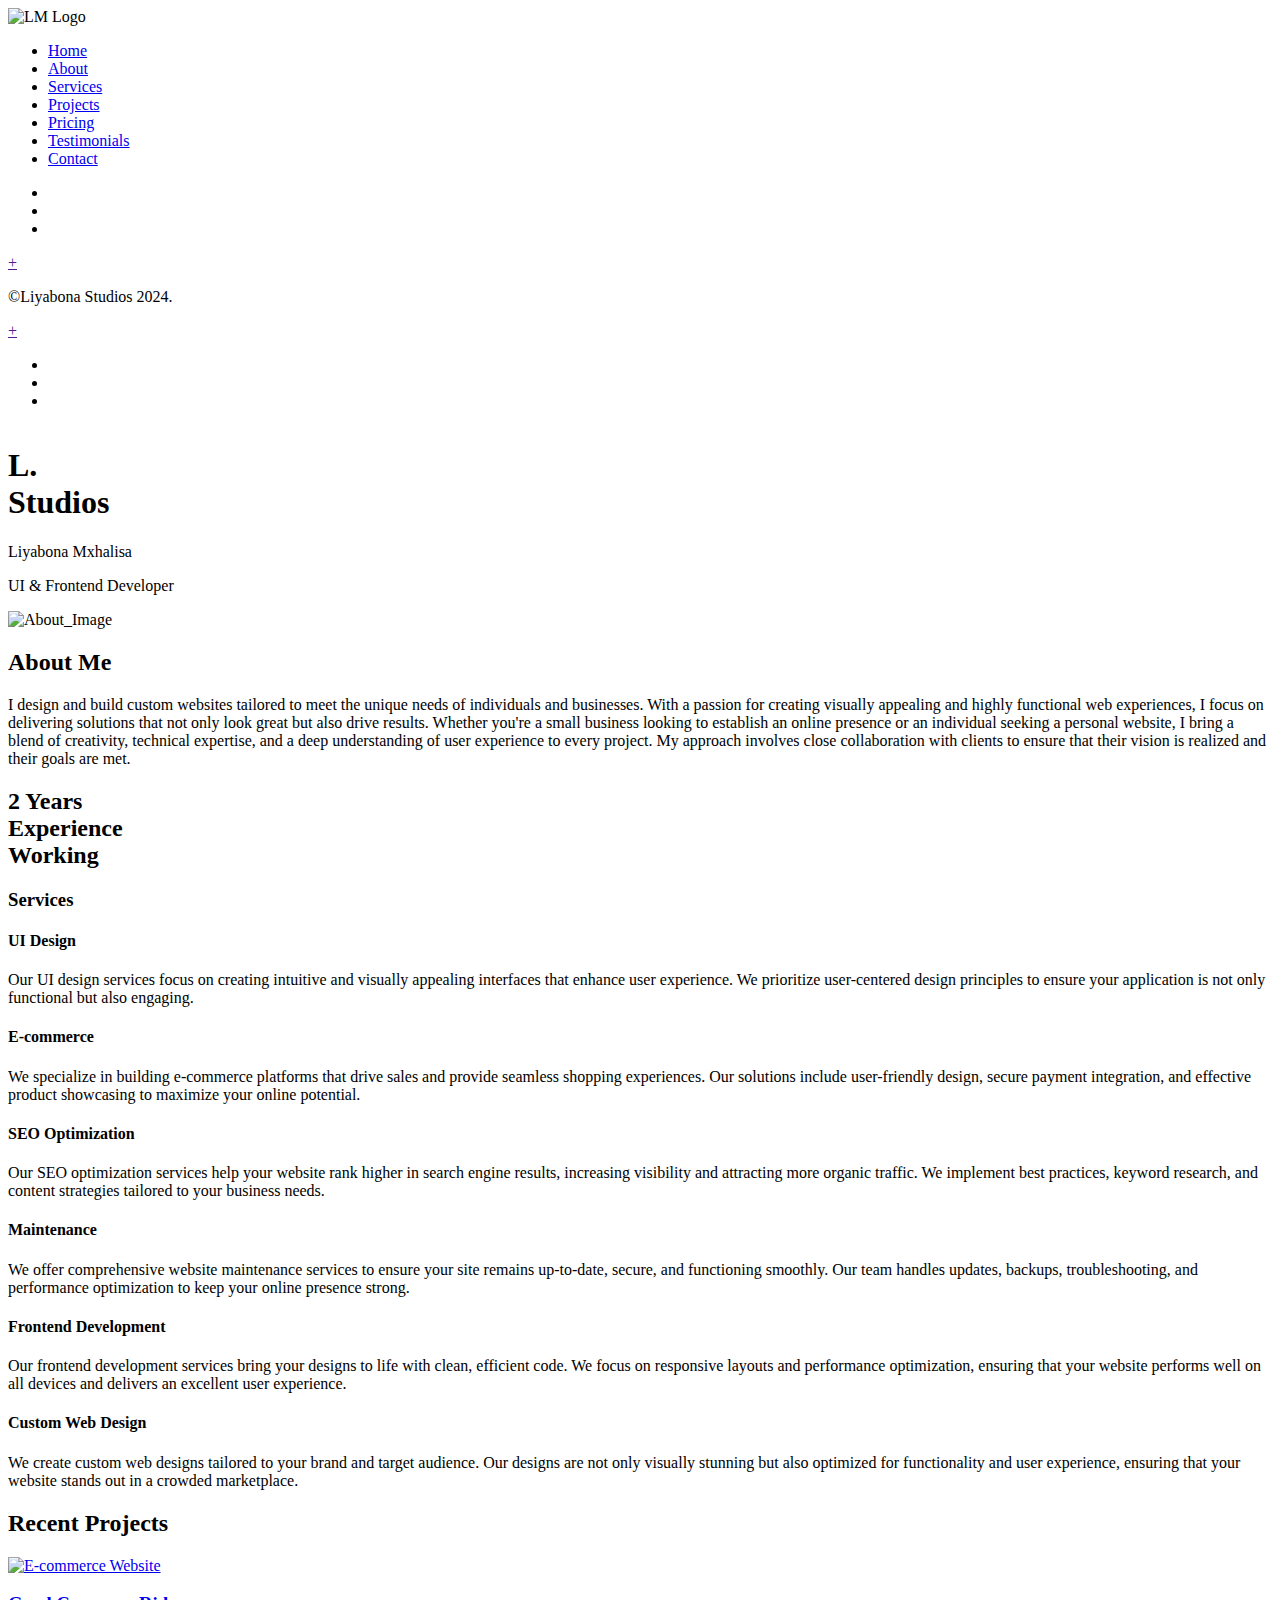
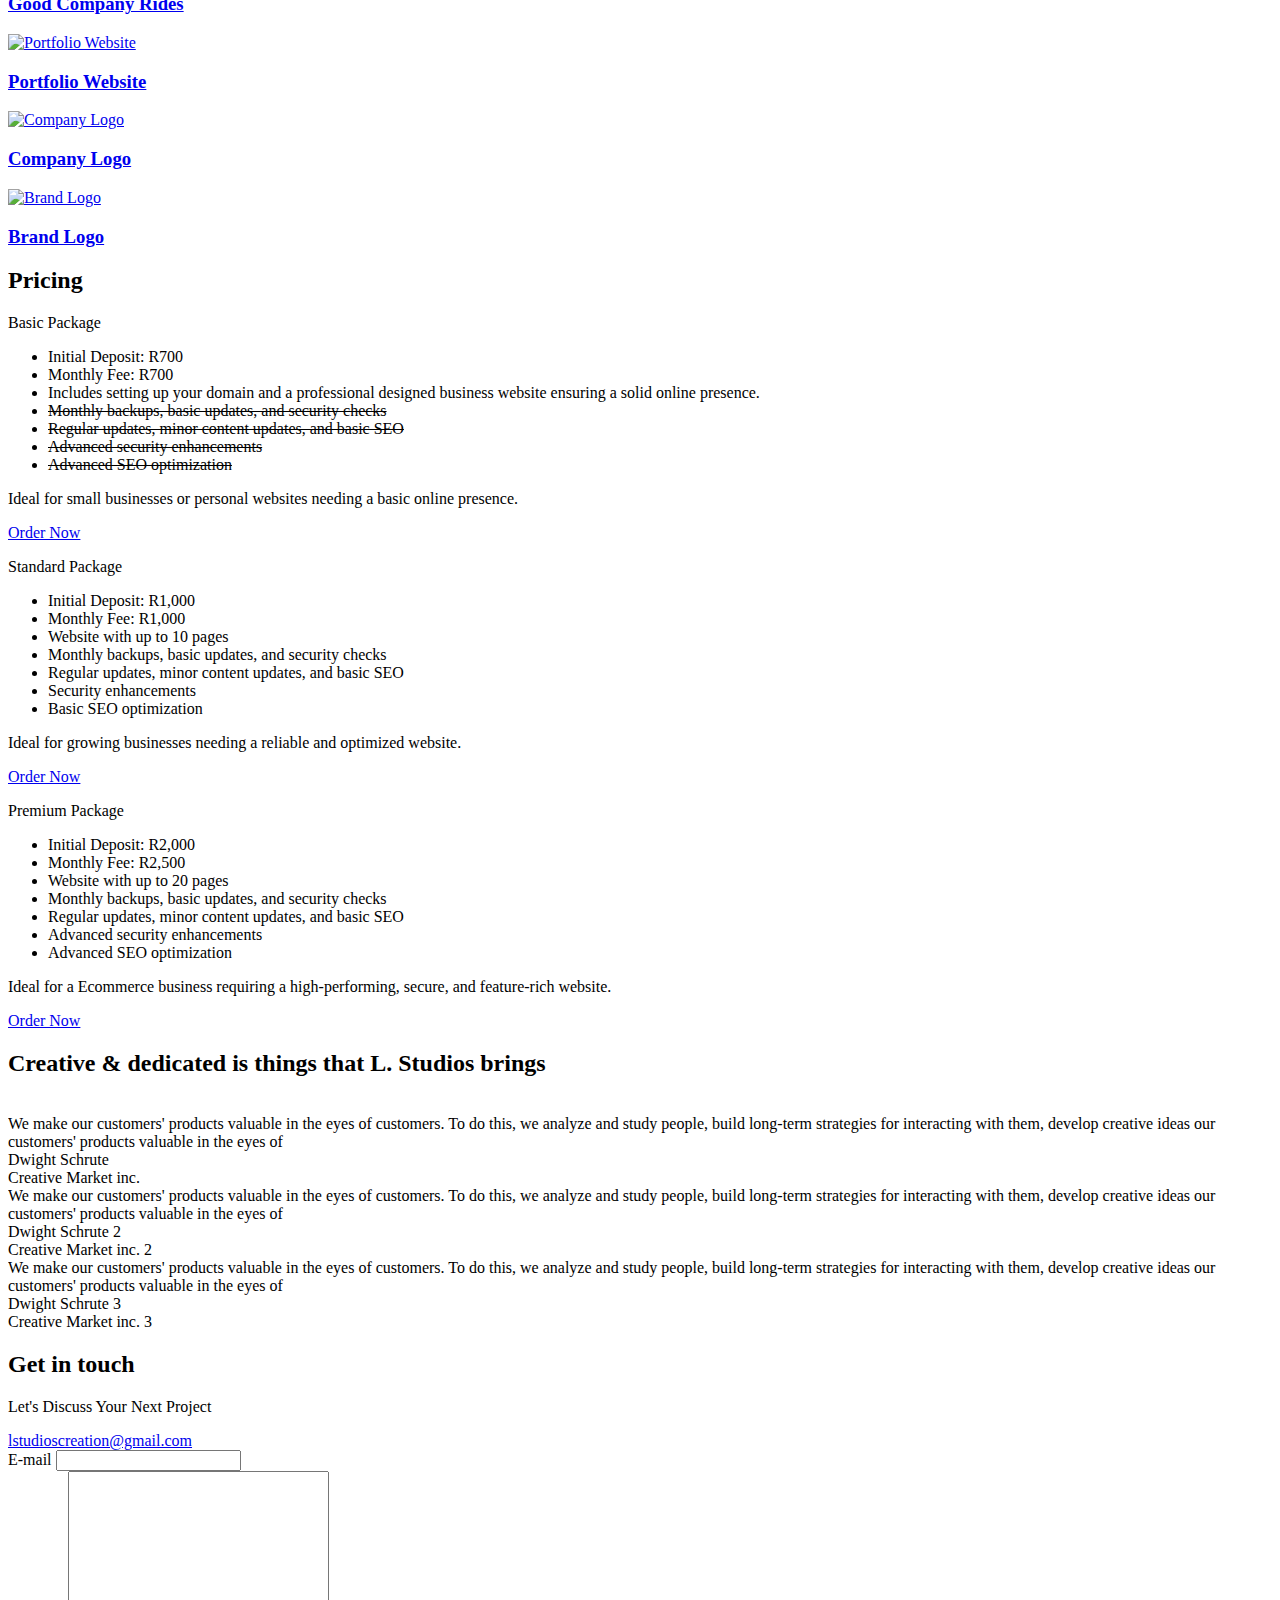
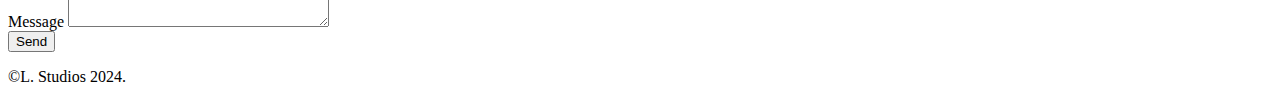
==== commit 1ff0c8cb: "Fav Icon updated" ====
--- a/Public/index.html
+++ b/Public/index.html
@@ -9,22 +9,23 @@
   <meta name="viewport" content="width=device-width, initial-scale=1.0">
   <meta name="format-detection" content="telephone=no">
   <link rel="canonical" href="https://www.lstudios.co.za/">
-  <link rel="shortcut icon" href="images/favicons/favicon.ico" type="image/x-icon">
-  <link rel="apple-touch-icon" href="images/favicons/lm-32x32.png">
-  <link rel="apple-touch-icon" sizes="180x180" href="images/favicons/lm-32x32.png">
-  <link rel="icon" type="image/png" sizes="192x192" href="images/favicons/lm-32x32.png">
-  <link rel="icon" type="image/png" sizes="96x96" href="images/favicons/lm-32x32.png">
-  <link rel="icon" type="image/png" sizes="32x32" href="images/favicons/lm-32x32.png">
-  <link rel="icon" type="image/png" sizes="16x16" href="images/favicons/lm-32x32.png">
-  <link rel="manifest" href="images/favicons/lm-32x32.png">
-  <link rel="yandex-tableau-widget" href="images/favicons/lm-32x32.png">
+  <!-- Updated favicon URLs -->
+  <link rel="shortcut icon" href="https://i.imghippo.com/files/sGG4r1721818293.png" type="image/x-icon">
+  <link rel="apple-touch-icon" href="https://i.imghippo.com/files/sGG4r1721818293.png">
+  <link rel="apple-touch-icon" sizes="180x180" href="https://i.imghippo.com/files/sGG4r1721818293.png">
+  <link rel="icon" type="image/png" sizes="192x192" href="https://i.imghippo.com/files/sGG4r1721818293.png">
+  <link rel="icon" type="image/png" sizes="96x96" href="https://i.imghippo.com/files/sGG4r1721818293.png">
+  <link rel="icon" type="image/png" sizes="32x32" href="https://i.imghippo.com/files/sGG4r1721818293.png">
+  <link rel="icon" type="image/png" sizes="16x16" href="https://i.imghippo.com/files/sGG4r1721818293.png">
+  <link rel="manifest" href="https://i.imghippo.com/files/sGG4r1721818293.png">
+  <link rel="yandex-tableau-widget" href="https://i.imghippo.com/files/sGG4r1721818293.png">
   <meta name="msapplication-TileColor" content="#ffffff">
-  <meta name="msapplication-TileImage" content="images/favicons/lm-32x32.png">
-  <meta name="msapplication-config" content="images/favicons/lm-32x32.png">
+  <meta name="msapplication-TileImage" content="https://i.imghippo.com/files/sGG4r1721818293.png">
+  <meta name="msapplication-config" content="https://i.imghippo.com/files/sGG4r1721818293.png">
   <meta name="theme-color" content="#ffffff">
-  <link rel="stylesheet" href="css/main.css">
-  <link rel="preload" href="css/main.css" as="style">
-  <link rel="preload" href="images/favicons/favicon.ico" as="image">
+  <link rel="stylesheet" href="https://cdn.example.com/css/main.css">
+  <link rel="preload" href="https://cdn.example.com/css/main.css" as="style">
+  <link rel="preload" href="https://i.imghippo.com/files/sGG4r1721818293.png" as="image">
 </head>
 <body>
   <div class="loader">
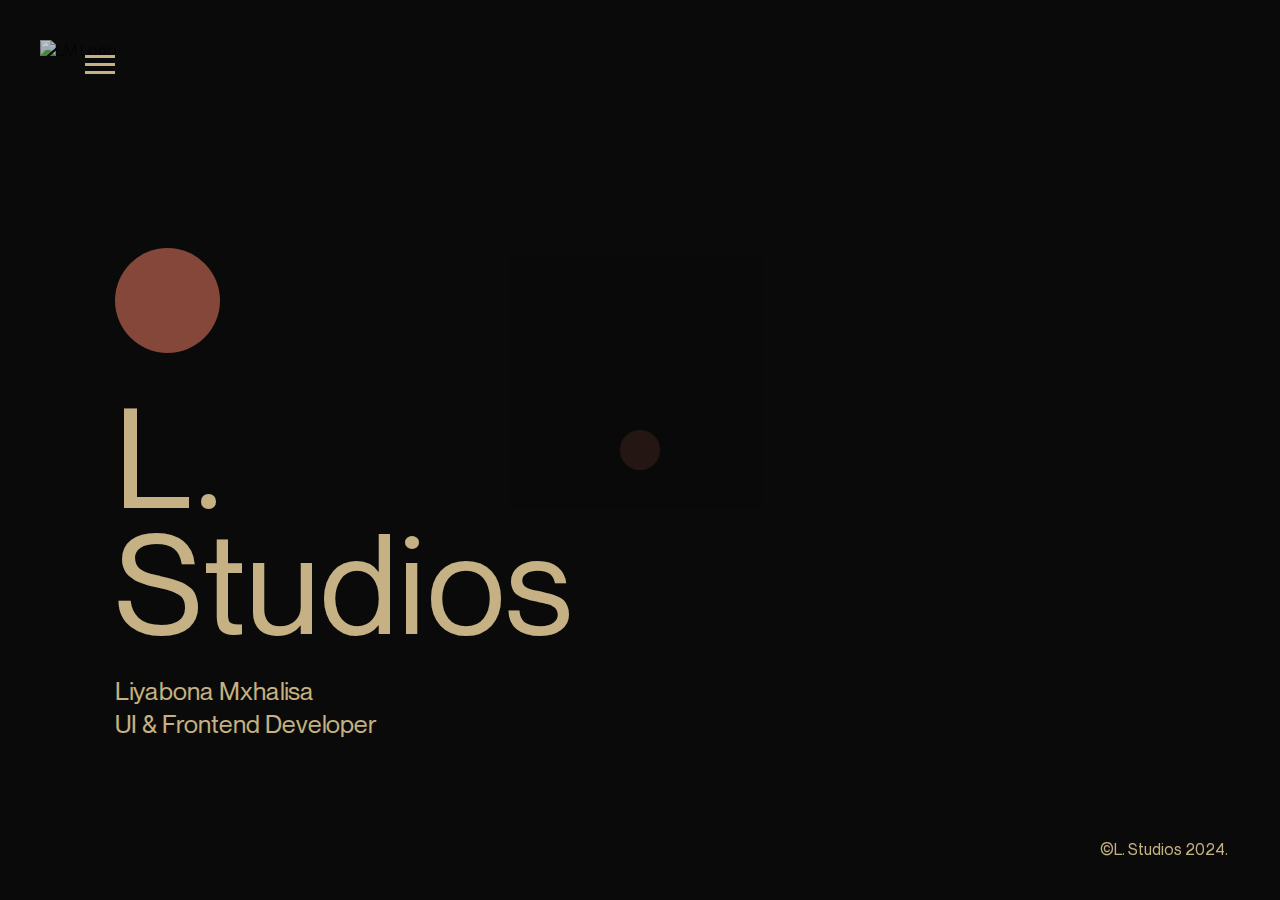
==== commit 4e9fcf64: "Projects slider fixed" ====
--- a/Public/index.html
+++ b/Public/index.html
@@ -9,23 +9,22 @@
   <meta name="viewport" content="width=device-width, initial-scale=1.0">
   <meta name="format-detection" content="telephone=no">
   <link rel="canonical" href="https://www.lstudios.co.za/">
-  <!-- Updated favicon URLs -->
-  <link rel="shortcut icon" href="https://i.imghippo.com/files/sGG4r1721818293.png" type="image/x-icon">
-  <link rel="apple-touch-icon" href="https://i.imghippo.com/files/sGG4r1721818293.png">
-  <link rel="apple-touch-icon" sizes="180x180" href="https://i.imghippo.com/files/sGG4r1721818293.png">
-  <link rel="icon" type="image/png" sizes="192x192" href="https://i.imghippo.com/files/sGG4r1721818293.png">
-  <link rel="icon" type="image/png" sizes="96x96" href="https://i.imghippo.com/files/sGG4r1721818293.png">
-  <link rel="icon" type="image/png" sizes="32x32" href="https://i.imghippo.com/files/sGG4r1721818293.png">
-  <link rel="icon" type="image/png" sizes="16x16" href="https://i.imghippo.com/files/sGG4r1721818293.png">
-  <link rel="manifest" href="https://i.imghippo.com/files/sGG4r1721818293.png">
-  <link rel="yandex-tableau-widget" href="https://i.imghippo.com/files/sGG4r1721818293.png">
+  <link rel="shortcut icon" href="images/favicon.ico" type="image/x-icon">
+  <link rel="apple-touch-icon" href="images/apple-touch-icon.png">
+  <link rel="apple-touch-icon" sizes="180x180" href="images/android-chrome-192x192.png">
+  <link rel="icon" type="image/png" sizes="192x192" href="images/android-chrome-192x192.png">
+  <link rel="icon" type="image/png" sizes="96x96" href="images/favicon-32x32.png">
+  <link rel="icon" type="image/png" sizes="32x32" href="images/favicon-32x32.png">
+  <link rel="icon" type="image/png" sizes="16x16" href="images/favicon-16x16.png">
+  <link rel="manifest" href="images/favicon-32x32.png">
+  <link rel="yandex-tableau-widget" href="images/favicon-32x32.png">
   <meta name="msapplication-TileColor" content="#ffffff">
-  <meta name="msapplication-TileImage" content="https://i.imghippo.com/files/sGG4r1721818293.png">
-  <meta name="msapplication-config" content="https://i.imghippo.com/files/sGG4r1721818293.png">
+  <meta name="msapplication-TileImage" content="images/favicon-32x32.png">
+  <meta name="msapplication-config" content="images/favicon-32x32.png">
   <meta name="theme-color" content="#ffffff">
-  <link rel="stylesheet" href="https://cdn.example.com/css/main.css">
-  <link rel="preload" href="https://cdn.example.com/css/main.css" as="style">
-  <link rel="preload" href="https://i.imghippo.com/files/sGG4r1721818293.png" as="image">
+  <link rel="stylesheet" href="css/main.css">
+  <link rel="preload" href="css/main.css" as="style">
+  <link rel="preload" href="images/favicon.ico" as="image">
 </head>
 <body>
   <div class="loader">
@@ -63,10 +62,10 @@
                 <li class="social-item"><a class="social-link" href="#"><i class="svg-image-instagram"></i></a></li>
                 <li class="social-item"><a class="social-link" href="#"><i class="svg-image-linkedin"></i></a></li>
               </ul>
-            </div><a class="header-contacts__link" href="">+</a>
+            </div><a class="header-contacts__link" href=""></a>
             <p class="header-contacts__copyright">©Liyabona Studios 2024.</p>
           </div>
-        </div><a class="header-contacts__link header-phone" href="">+</a>
+        </div><a class="header-contacts__link header-phone" href=""></a>
         <div class="header-burger js-header-burger">
           <div class="header-burger-inner"><span class="header-burger-line"></span><span class="header-burger-line"></span><span class="header-burger-line"></span></div>
         </div>
--- a/Public/css/main.css
+++ b/Public/css/main.css
@@ -0,0 +1,1943 @@
+/* ------------------------------------------------------------------------------
+2
+    1. Global
+        1.1 Libs
+        1.2 Fonts
+        1.3 Sprite
+        1.4 Typography
+        1.5 Btns
+        1.6 Loader
+            1.6.1 Loader Animation
+    2. Header
+        2.1 Logo
+        2.2 Contacts
+        2.3 Languages
+        2.4 Burger
+        2.5 Navbar
+    3. Social
+    4. Main
+        4.1 Sections' scroll
+        4.2 Sections general
+        4.3 Hero section. First section
+            4.3.1 Main - Styles for magnific video
+        4.4 Experience section. Second section
+        4.5 Education section. Third section
+        4.6 Projects section. Fourth section
+        4.7 Services section. Fifth section
+        4.8 Reviews section. Sixth section
+        4.9 Latest news section. Seventh section
+        4.10 Contact section. Eight section
+    5.Footer
+        5.1 FButton to top
+    6. Modal
+    7. Ticker
+    8. Project
+        8.1 Project info
+        8.2 Project section
+    9. Blog
+    10. Comment */
+/* 1. Global */
+/* 1.1 Libs */
+
+@import url(bootstrap-grid.min.css);
+@import url(jquery.pagepiling.min.css);
+@import url(swiper-bundle.min.css);
+@import url(magnific-popup.css);
+
+@font-face {
+  font-family: "NeueMontreal-Regular";
+  font-display: swap;
+  src: url("../fonts/NeueMontreal-Regular.woff") format("woff"), url("../fonts/NeueMontreal-Regular.woff2") format("woff2"); }
+
+@font-face {
+  font-family: "NeueMontreal-Medium";
+  font-display: swap;
+  src: url("../fonts/NeueMontreal-Medium.woff") format("woff"), url("../fonts/NeueMontreal-Medium.woff2") format("woff2"); }
+
+@font-face {
+  font-family: "SFProDisplay-Medium";
+  font-display: swap;
+  src: url("../fonts/SFProDisplay-Medium.woff") format("woff"), url("../fonts/SFProDisplay-Medium.woff2") format("woff2"); }
+
+/* 1.3 Sprite */
+.svg-image-arrow-top, .svg-image-facebook, .svg-image-instagram, .svg-image-linkedin, .svg-image-play {
+  background: url("../images/sprites/main.svg") no-repeat; }
+
+.svg-image-arrow-top {
+  background-position: 0 100%;
+  background-size: 2570% auto;
+  width: 40px; }
+
+.svg-image-arrow-top:before {
+  content: "";
+  display: block;
+  font-size: 0;
+  line-height: 0;
+  padding-top: 97.5%; }
+
+.svg-image-arrow-top-dims {
+  width: 40px;
+  height: 39px; }
+
+.svg-image-facebook {
+  background-position: 0 0;
+  background-size: 200% auto;
+  width: 514px; }
+
+.svg-image-facebook:before {
+  content: "";
+  display: block;
+  font-size: 0;
+  line-height: 0;
+  padding-top: 100%; }
+
+.svg-image-facebook-dims {
+  width: 514px;
+  height: 514px; }
+
+.svg-image-instagram {
+  background-position: 5.9523809523809526% 96.61654135338345%;
+  background-size: 5140% auto;
+  width: 20px; }
+
+.svg-image-instagram:before {
+  content: "";
+  display: block;
+  font-size: 0;
+  line-height: 0;
+  padding-top: 105%; }
+
+.svg-image-instagram-dims {
+  width: 20px;
+  height: 21px; }
+
+.svg-image-linkedin {
+  background-position: 100% 0;
+  background-size: 200% auto;
+  width: 514px; }
+
+.svg-image-linkedin:before {
+  content: "";
+  display: block;
+  font-size: 0;
+  line-height: 0;
+  padding-top: 100%; }
+
+.svg-image-linkedin-dims {
+  width: 514px;
+  height: 514px; }
+
+.svg-image-play {
+  background-position: 3.9682539682539684% 97.16446124763705%;
+  background-size: 5140% auto;
+  width: 20px; }
+
+.svg-image-play:before {
+  content: "";
+  display: block;
+  font-size: 0;
+  line-height: 0;
+  padding-top: 120%; }
+
+.svg-image-play-dims {
+  width: 20px;
+  height: 24px; }
+
+.image-by-height {
+  width: auto; }
+
+.image-by-height:before {
+  content: none; }
+
+.image-by-height > svg {
+  height: inherit; }
+
+.image-by-height > img {
+  height: inherit !important;
+  vertical-align: top !important;
+  margin: 0 !important;
+  padding: 0 !important;
+  max-width: none !important;
+  max-height: none !important;
+  border: 0 !important;
+  opacity: 0 !important; }
+
+* {
+  box-sizing: border-box; }
+
+html, body, .main, .section {
+  overflow-x: hidden; }
+
+html.inner-page, body.inner-page, body.inner-page .main {
+  overflow-y: auto !important; }
+
+body {
+  display: -webkit-flex;
+  overflow-y: auto; 
+  display: -ms-flexbox;
+  display: flex;
+  -webkit-flex-direction: column;
+      -ms-flex-direction: column;
+          flex-direction: column;
+  background: #0F0F0F;
+  font-family: "NeueMontreal-Regular", sans-serif, "Helvetica", Arial, sans-serif;
+  width: 100%;
+  height: 100%;
+  min-height: 100vh;
+  -webkit-font-smoothing: antialiased;
+  -moz-osx-font-smoothing: grayscale; }
+
+/* 1.4 Typography */
+h1, .h1 {
+  font-family: "NeueMontreal-Regular", sans-serif;
+  font-weight: normal;
+  font-size: 140px;
+  line-height: 90%;
+  color: #FDE3A7;
+  margin: 0; }
+
+h2, .h2 {
+  font-family: "NeueMontreal-Regular", sans-serif;
+  font-weight: normal;
+  font-size: 60px;
+  line-height: 100%;
+  color: #FDE3A7;
+  margin: 0; }
+
+p {
+  margin: 0; }
+
+a {
+  text-decoration: none;
+  transition: all 0.3s ease-out; }
+
+.container {
+  padding: 0 15px; }
+
+[class^=svg-image-] {
+  display: inline-block;
+  vertical-align: middle; }
+
+/* 1.5 Btns */
+.btn {
+  font-family: "SFProDisplay-Medium", sans-serif;
+  display: block;
+  background: #a95847;
+  padding: 18px 42px;
+  font-size: 14px;
+  line-height: 100%;
+  text-align: center;
+  letter-spacing: 0.05em;
+  text-transform: uppercase;
+  color: #FDE3A7;
+  transition: all 0.3s ease-out;
+  text-decoration: none; }
+  .btn:hover, .btn:focus {
+    color: #a95847;
+    background: #FDE3A7; }
+  .btn:focus {
+    outline: none; }
+  .btn-border {
+    background: #0F0F0F;
+    border: 1px solid #FDE3A7; }
+    .btn-border:hover, .btn-border:focus {
+      color: #0F0F0F;
+      background: #FDE3A7; }
+
+/* 1.6 Loader */
+
+.loader {
+  position: fixed;
+  left: 0;
+  top: 0;
+  width: 100%;
+  height: 100%;
+  background: #0F0F0F;
+  z-index: 1000;
+  display: flex;
+  justify-content: center;
+  align-items: center;
+}
+.spinner {
+  width: 40px;
+  height: 40px;
+  position: relative;
+}
+.double-bounce1, .double-bounce2 {
+  width: 100%;
+  height: 100%;
+  border-radius: 50%;
+  background-color:#944E3F;
+  opacity: 0.6;
+  position: absolute;
+  top: 0;
+  left: 0;
+  animation: sk-bounce 2.0s infinite ease-in-out;
+}
+.double-bounce2 {
+  animation-delay: -1.0s;
+}
+@keyframes sk-bounce {
+  0%, 100% { transform: scale(0.0) }
+  50% { transform: scale(1.0) }
+}
+/* 1.6.1 Loader Animation */
+@-webkit-keyframes sk-bounce {
+  0%, 100% {
+    -webkit-transform: scale(0); }
+  50% {
+    -webkit-transform: scale(1); } }
+
+@keyframes sk-bounce {
+  0%, 100% {
+    transform: scale(0);
+    -webkit-transform: scale(0); }
+  50% {
+    transform: scale(1);
+    -webkit-transform: scale(1); } }
+
+/* 2. Header */
+.header {
+  padding: 20px;
+  padding: 45px 100px 40px;
+  position: fixed;
+  width: 100%;
+  top: 0;
+  left: 0;
+  right: 0;
+  margin: auto;
+  z-index: 101;
+  transition: all 0.3s ease-out; }
+  .header .container-fluid {
+    padding: 0; }
+  .header-inner {
+    display: -webkit-flex;
+    display: -ms-flexbox;
+    display: flex;
+    -webkit-align-items: center;
+        -ms-flex-align: center;
+            align-items: center;
+    -webkit-justify-content: space-between;
+        -ms-flex-pack: justify;
+            justify-content: space-between; }
+  .header-cnt {
+    display: -webkit-flex;
+    display: -ms-flexbox;
+    display: flex;
+    -webkit-align-items: center;
+        -ms-flex-align: center;
+            align-items: center;
+    -webkit-justify-content: space-between;
+        -ms-flex-pack: justify;
+            justify-content: space-between; }
+
+/* 2.1 Header - Logo */
+.header-logo {
+  position: absolute;
+  left: 40px;
+  top: 40px;
+  margin: auto; }
+  .header-logo span {
+    font-family: "NeueMontreal-Regular", sans-serif;
+    font-size: 25px;
+    line-height: 30px;
+    text-transform: uppercase;
+    color: #FDE3A7; }
+
+/* 2.2 Header - Contacts */
+.header-contacts {
+  text-align: right; }
+  .header-contacts__link {
+    font-size: 20px;
+    line-height: 90%;
+    color: #FDE3A7;
+    font-family: "SFProDisplay-Medium", sans-serif;
+    text-decoration: none;
+    transition: all 0.3s ease-out;
+    display: none; }
+    .header-contacts__link:hover {
+      color: #a95847; }
+  .header-contacts__copyright {
+    display: none; }
+  .header-contacts .social {
+    display: none; }
+    .header-contacts .social-list {
+      display: -webkit-flex;
+      display: -ms-flexbox;
+      display: flex;
+      -webkit-align-items: center;
+          -ms-flex-align: center;
+              align-items: center; }
+    .header-contacts .social-item {
+      margin-bottom: 0;
+      margin-right: 32px; }
+      .header-contacts .social-item:last-child {
+        margin-right: 0; }
+    .header-contacts .social-link {
+      display: -webkit-flex;
+      display: -ms-flexbox;
+      display: flex;
+      -webkit-align-items: center;
+          -ms-flex-align: center;
+              align-items: center;
+      -webkit-justify-content: center;
+          -ms-flex-pack: center;
+              justify-content: center; }
+
+.header-phone {
+  display: block;
+  position: absolute;
+  right: 90px;
+  top: 45px; }
+
+/* 2.3 Header - Languages */
+.header-lang {
+  display: none;
+  -webkit-align-items: center;
+      -ms-flex-align: center;
+          align-items: center;
+  margin: 0 0 85px;
+  padding: 0;
+  list-style: none; }
+  .header-lang__item {
+    margin-right: 13px; }
+    .header-lang__item:last-child {
+      margin-right: 0; }
+    .header-lang__item.active .header-lang__link {
+      color: #a95847; }
+  .header-lang__link {
+    font-size: 13px;
+    line-height: 150%;
+    color: #FDE3A7; }
+    .header-lang__link:hover, .header-lang__link:focus, .header-lang__link:active {
+      color: #a95847; }
+
+/* 2.4 Header - Burger */
+.header-burger {
+  width: 30px;
+  height: 30px;
+  cursor: pointer;
+  display: none;
+  -webkit-align-items: center;
+      -ms-flex-align: center;
+          align-items: center;
+  -webkit-justify-content: center;
+      -ms-flex-pack: center;
+          justify-content: center;
+  position: relative;
+  z-index: 100; }
+  .header-burger-inner {
+    width: 30px;
+    height: 20px;
+    -webkit-align-items: center;
+        -ms-flex-align: center;
+            align-items: center;
+    -webkit-justify-content: space-between;
+        -ms-flex-pack: justify;
+            justify-content: space-between;
+    -webkit-flex-direction: column;
+        -ms-flex-direction: column;
+            flex-direction: column; }
+  .header-burger-line {
+    display: block;
+    background: #FDE3A7;
+    width: 30px;
+    height: 3px;
+    transition: all 0.3s ease-out;
+    margin: 5px 0; }
+  .header-burger.clicked .header-burger-line:nth-child(2) {
+    opacity: 0;
+    -webkit-transform: translateX(10px);
+            transform: translateX(10px); }
+  .header-burger.clicked .header-burger-line:nth-child(1) {
+    -webkit-transform: rotate(45deg) translateY(7px) translateX(5px);
+            transform: rotate(45deg) translateY(7px) translateX(5px); }
+  .header-burger.clicked .header-burger-line:nth-child(3) {
+    -webkit-transform: rotate(-45deg) translateY(-7px) translateX(5px);
+            transform: rotate(-45deg) translateY(-7px) translateX(5px); }
+
+.inner-page .header.fixed {
+  background: #0F0F0F; }
+
+/* 2.5 Header - Navbar */
+.nav-list {
+  display: -webkit-flex;
+  display: -ms-flexbox;
+  display: flex;
+  -webkit-align-items: center;
+      -ms-flex-align: center;
+          align-items: center;
+  padding: 0;
+  margin: 0;
+  list-style: none; }
+
+.nav-item {
+  margin-right: 42px; }
+  .nav-item:last-child {
+    margin-right: 0; }
+  .nav-item.active .nav-link {
+    color: #a95847; }
+
+.nav-link {
+  display: inline-block;
+  font-family: "NeueMontreal-Medium", sans-serif;
+  font-size: 15px;
+  line-height: 18px;
+  letter-spacing: 0.03em;
+  text-transform: uppercase;
+  color: #FDE3A7;
+  text-decoration: none;
+  position: relative;
+  transition: all 0.3s ease-out; }
+  .nav-link:hover {
+    color: #a95847; }
+
+/* Social media icons style */
+.social {
+  position: fixed;
+  z-index: 100;
+  left: 40px;
+  top: 0;
+  bottom: 0;
+  margin: auto;
+  display: -webkit-flex;
+  display: -ms-flexbox;
+  display: flex;
+  -webkit-align-items: center;
+      -ms-flex-align: center;
+          align-items: center;
+  -webkit-justify-content: center;
+      -ms-flex-pack: center;
+          justify-content: center; }
+  .social-list {
+    padding: 0;
+    margin: 0;
+    list-style: none; }
+  .social-item {
+    margin-bottom: 30px; }
+    .social-item:last-child {
+      margin-bottom: 0; }
+  .social-link {
+    display: block;
+    height: 18px;
+    width: 18px; }
+    .social-link i {
+      width: 100%; }
+
+/* 4. Main */
+.main {
+  -webkit-flex-grow: 1;
+      -ms-flex-positive: 1;
+          flex-grow: 1; }
+
+/* 4.1 Main - Sections' scroll */
+.section-scroll {
+  position: fixed;
+  z-index: 100;
+  right: 90px;
+  top: 0;
+  bottom: 0;
+  margin: auto;
+  height: 540px;
+  width: 3px; }
+  .section-scroll-item {
+    width: 3px;
+    background: #FDE3A7;
+    position: relative; }
+    .section-scroll-item:after {
+      content: "";
+      position: absolute;
+      top: 0;
+      left: 0;
+      right: 0;
+      width: 100%;
+      height: 0;
+      background: #a95847;
+      transition: all 1s cubic-bezier(0.55, 0.085, 0, 0.99); }
+    .section-scroll-item.active:after {
+      height: 100%; }
+
+/* 4.2 Main - Sections general */
+.section {
+  background: #0F0F0F;
+  overflow-y: auto;
+  /* width */
+  /* Track */
+  /* Handle */
+  /* Handle on hover */ }
+  .section::-webkit-scrollbar {
+    width: 3px; }
+  .section::-webkit-scrollbar-track {
+    background: #FDE3A7; }
+  .section::-webkit-scrollbar-thumb {
+    background: #a95847; }
+  .section::-webkit-scrollbar-thumb:hover {
+    background: #a95847; }
+  .section-inner {
+    min-height: 100%;
+    display: -webkit-flex;
+    display: -ms-flexbox;
+    display: flex;
+    -webkit-align-items: center;
+        -ms-flex-align: center;
+            align-items: center;
+    position: relative;
+    background-size: cover;
+    background-repeat: no-repeat;
+    background-position: center;
+    padding-left: 80px;
+    padding-right: 80px; }
+  .section-cnt {
+    z-index: 1;
+    opacity: 0;
+    margin-bottom: 20px;
+    transition: all 1s cubic-bezier(0.55, 0.085, 0, 0.99);
+    transition-delay: .1s;
+    -webkit-transform: translateY(80%);
+            transform: translateY(80%); }
+  .section.active .section-cnt {
+    opacity: 1;
+    -webkit-transform: translateY(0);
+            transform: translateY(0); }
+
+/* 4.3 Main - Hero section. First section */
+.hero {
+  display: -webkit-flex;
+  display: -ms-flexbox;
+  display: flex;
+  -webkit-align-items: flex-end;
+      -ms-flex-align: end;
+          align-items: flex-end;
+  padding-bottom: 140px;
+  padding-top: 140px;
+  padding-left: 100px; }
+  .hero:after {
+    content: '';
+    width: 100%;
+    height: 100%;
+    position: absolute;
+    top: 0;
+    left: 0;
+    right: 0;
+    bottom: 0;
+    margin: auto;
+    background: rgba(0, 0, 0, 0.4); }
+  .hero-title {
+    margin: 0 0 30px; }
+  .hero-txt {
+    font-family: "NeueMontreal-Regular", sans-serif;
+    font-size: 25px;
+    line-height: 130%;
+    color: #FDE3A7;
+    margin: 0; }
+  .hero-play {
+    margin-bottom: 40px; }
+    .hero-play-btn {
+      display: -webkit-flex;
+      display: -ms-flexbox;
+      display: flex;
+      -webkit-align-items: center;
+          -ms-flex-align: center;
+              align-items: center;
+      -webkit-justify-content: center;
+          -ms-flex-pack: center;
+              justify-content: center;
+      width: 105px;
+      height: 105px;
+      border-radius: 50%;
+      background: #a95847;
+      transition: all 0.3s ease-out; }
+      .hero-play-btn i {
+        color: #FDE3A7;
+        transition: all 0.3s ease-out;
+        transition-delay: .15s; }
+      .hero-play-btn:hover {
+        -webkit-transform: scale(1.1);
+                transform: scale(1.1); }
+        .hero-play-btn:hover i {
+          -webkit-transform: scale(1.3);
+                  transform: scale(1.3); }
+  .hero-inner {
+    position: relative;
+    overflow: hidden; }
+    .hero-inner-cnt {
+      height: 75vh;
+      background-size: cover;
+      background-repeat: no-repeat;
+      background-position: center;
+      position: relative;
+      display: -webkit-flex;
+      display: -ms-flexbox;
+      display: flex; }
+    .hero-inner__title {
+      font-family: "NeueMontreal-Medium", sans-serif;
+      font-size: 100px;
+      line-height: 100%;
+      text-align: center;
+      color: #FDE3A7;
+      margin-bottom: 70px; }
+      .hero-inner__title:last-child {
+        margin-bottom: 0; }
+    .hero-inner__txt {
+      text-align: center;
+      font-size: 15px;
+      line-height: 150%;
+      color: #FDE3A7;
+      padding: 0 60px; }
+  .hero-project .hero-inner-cnt {
+    -webkit-align-items: center;
+        -ms-flex-align: center;
+            align-items: center; }
+    .hero-project .hero-inner-cnt:after {
+      content: '';
+      width: 100%;
+      height: 100%;
+      position: absolute;
+      top: 0;
+      left: 0;
+      right: 0;
+      bottom: 0;
+      margin: auto;
+      background: rgba(0, 0, 0, 0.5); }
+  .hero-project .container {
+    position: relative;
+    z-index: 100;
+    padding-top: 213px; }
+  .hero-blog:after {
+    background: linear-gradient(180deg, rgba(22, 22, 22, 0) 0%, #161616 100%); }
+  .hero-blog .hero-inner-cnt {
+    -webkit-align-items: flex-end;
+        -ms-flex-align: end;
+            align-items: flex-end; }
+    .hero-blog .hero-inner-cnt .container {
+      padding-bottom: 250px;
+      position: relative;
+      z-index: 1; }
+  .hero-blog .hero-inner__title {
+    text-align: left; }
+
+/* 4.3.1 Main - Styles for magnific video */
+.mfp-iframe-holder .mfp-content {
+  max-width: calc(100% - 80px); }
+
+  /* General styles for the experience section */
+.experience {
+  padding: 50px 0; /* Adjust as needed */
+}
+
+.experience-img img {
+  width: 100%; /* Make the image responsive */
+  height: auto; /* Maintain aspect ratio */
+}
+
+/* Ensure proper alignment on mobile devices */
+@media (max-width: 768px) {
+  .experience .container {
+      padding: 0 15px; /* Add padding to the container */
+  }
+
+  .experience-info {
+      text-align: center; /* Center-align text on mobile */
+  }
+
+  .experience-info__txt {
+      width: 100%; /* Ensure text block takes full width */
+      margin-top: 20px; /* Add margin for spacing */
+  }
+
+  .col-lg-6, .col-lg-5 {
+      width: 100%; /* Make columns full width on mobile */
+      padding: 0; /* Remove padding for columns */
+  }
+
+  .col-lg-5 {
+      margin-top: 20px; /* Add margin for spacing */
+  }
+}
+
+
+/* 4.4 Main - Experience section. Second section */
+.experience {
+  padding: 120px 80px 100px; }
+  .experience-img {
+    padding-left: 90px;
+    padding-top: 75px;
+    position: relative; }
+    .experience-img:before {
+      content: '';
+      position: absolute;
+      width: 100%;
+      height: 100%;
+      top: 35px;
+      left: 0;
+      background-image: url(../images/experience-bg.png);
+      background-repeat: no-repeat; }
+    .experience-img img {
+      position: relative;
+      z-index: 1;
+      max-width: 100%; }
+  .experience-info {
+    padding-top: 175px; }
+    .experience-info__title {
+      margin: 0 0 25px; }
+    .experience-info__txt {
+      font-family: "NeueMontreal-Regular", sans-serif;
+      font-size: 15px;
+      line-height: 130%;
+      color: #FDE3A7;
+      width: 63%;
+      margin-bottom: 110px; }
+  .experience-skills {
+    max-width: 440px;
+    width: 100%; }
+    .experience-skills__item {
+      margin-bottom: 52px; }
+    .experience-skills__top {
+      display: -webkit-flex;
+      display: -ms-flexbox;
+      display: flex;
+      -webkit-align-items: center;
+          -ms-flex-align: center;
+              align-items: center;
+      -webkit-justify-content: space-between;
+          -ms-flex-pack: justify;
+              justify-content: space-between;
+      margin-bottom: 2px; }
+    .experience-skills__title {
+      font-family: "NeueMontreal-Regular", sans-serif;
+      font-weight: normal;
+      font-size: 15px;
+      line-height: 18px;
+      text-transform: uppercase;
+      color: #FDE3A7;
+      margin: 0; }
+    .experience-skills__percent {
+      font-family: "NeueMontreal-Regular", sans-serif;
+      font-size: 15px;
+      line-height: 18px;
+      text-transform: uppercase;
+      color: #FDE3A7;
+      margin: 0; }
+    .experience-skills progress {
+      width: 100%;
+      background-color: #FDE3A7;
+      height: 4px; }
+      .experience-skills progress[value] {
+        -webkit-appearance: none;
+           -moz-appearance: none;
+                appearance: none;
+        border: 0;
+        background-color: #a95847; }
+        .experience-skills progress[value]::-webkit-progress-bar {
+          border: 0;
+          background-color: #FDE3A7; }
+        .experience-skills progress[value]::-webkit-progress-value {
+          border: 0;
+          background-color: #a95847; }
+
+          /* Pricing */
+/* General styles for the pricing section */
+.pricing {
+  padding: 170px 80px 150px;
+  position: relative;
+  background: rgba(0, 0, 0, 0.4);
+}
+
+.pricing:after {
+  content: '';
+  width: 100%;
+  height: 100%;
+  position: absolute;
+  top: 0;
+  left: 0;
+  right: 0;
+  bottom: 0;
+  background: rgba(0, 0, 0, 0.4);
+}
+
+.pricing-header {
+  display: flex;
+  align-items: flex-end;
+  justify-content: space-between;
+  margin-bottom: 97px;
+}
+
+.pricing-title {
+  margin: 0;
+  color: #FDE3A7;
+}
+
+.pricing-cnt {
+  display: flex;
+  justify-content: space-between;
+  gap: 30px;
+}
+
+.pricing-item {
+  flex: 1; /* Ensure items take equal space */
+  margin: 0 15px; /* Add margin for spacing */
+}
+
+.pricing-table {
+  border-top: 1px solid #FDE3A7;
+  padding: 40px 20px;
+  background: rgba(255, 255, 255, 0.1);
+  border-radius: 15px;
+}
+
+.pricing-table__txt {
+  font-family: "NeueMontreal-Regular", sans-serif;
+  font-size: 28px;
+  line-height: 100%;
+  color: #FDE3A7;
+  margin: 0 0 20px;
+}
+
+.pricing-table__features {
+  list-style: none;
+  padding: 0;
+  margin: 20px 0;
+  color: #FDE3A7;
+}
+
+.pricing-table__features li {
+  margin-bottom: 10px;
+}
+
+.pricing-table__features s {
+  color: #E0C57F;
+}
+
+.pricing-table__descr {
+  font-family: "NeueMontreal-Regular", sans-serif;
+  font-size: 15px;
+  line-height: 130%;
+  color: #FDE3A7;
+  margin: 20px 0;
+}
+
+.pricing-btn {
+  display: inline-block;
+  margin-top: 20px;
+  padding: 10px 20px;
+  font-size: 16px;
+  color: #fff;
+  background-color: #944E3F;
+  border: none;
+  cursor: pointer;
+  text-decoration: none;
+}
+
+.pricing-btn:hover {
+  background-color: #944E3F;
+}
+
+/* Responsive styles */
+@media (max-width: 992px) {
+  .pricing-header {
+    flex-direction: column; /* Stack title and description */
+    align-items: center; /* Center-align items */
+    margin-bottom: 50px; /* Adjust bottom margin */
+  }
+
+  .pricing-cnt {
+    flex-direction: column; /* Stack pricing items vertically */
+    align-items: center; /* Center-align items */
+    gap: 30px; /* Adjust gap between items */
+  }
+}
+
+@media (max-width: 768px) {
+  .pricing {
+    padding: 100px 20px; /* Adjust padding for smaller screens */
+  }
+
+  .pricing-header {
+    margin-bottom: 30px; /* Adjust bottom margin */
+  }
+
+  .pricing-title {
+    font-size: 24px; /* Adjust font size for smaller screens */
+  }
+
+  .pricing-item {
+    width: 100%; /* Full width on mobile */
+    margin: 0; /* Remove side margins */
+  }
+
+  .pricing-table {
+    padding: 20px 10px; /* Adjust padding for smaller screens */
+  }
+
+  .pricing-table__txt {
+    font-size: 24px; /* Adjust font size for smaller screens */
+  }
+
+  .pricing-table__descr {
+    font-size: 13px; /* Adjust font size for smaller screens */
+  }
+}
+
+          
+/* 4.6 Main - Projects section. Fourth section */
+/* projects.css */
+.projects {
+  padding: 170px 80px 150px;
+  position: relative;
+  background: rgba(0, 0, 0, 0.4);
+}
+.projects:after {
+  content: '';
+  width: 100%;
+  height: 100%;
+  position: absolute;
+  top: 0;
+  left: 0;
+  right: 0;
+  bottom: 0;
+  margin: auto;
+  background: rgba(0, 0, 0, 0.4);
+}
+.projects-header {
+  display: flex;
+  align-items: flex-end;
+  justify-content: space-between;
+  margin-bottom: 97px;
+}
+.projects-title {
+  margin: 0;
+  color: #FDE3A7;
+}
+.projects-slider {
+  position: relative;
+  width: 100%;
+  padding-top: 20px;
+  padding-bottom: 20px;
+}
+.swiper-wrapper {
+  display: flex;
+  align-items: center;
+}
+.swiper-slide {
+  display: flex;
+  justify-content: center;
+}
+.projects-slide__item {
+  position: relative;
+  text-align: left;
+  border-radius: 15px;
+  overflow: hidden;
+  box-shadow: 0 4px 15px rgba(0, 0, 0, 0.1);
+  transition: transform 0.3s ease, box-shadow 0.3s ease;
+  max-width: 600px;
+}
+.projects-slide__item:hover {
+  transform: translateY(-10px);
+  box-shadow: 0 8px 30px rgba(0, 0, 0, 0.2);
+}
+.projects-slide__img img {
+  width: 100%;
+  height: auto;
+  display: block;
+}
+.projects-slide__overlay {
+  position: absolute;
+  bottom: 0;
+  left: 0;
+  right: 0;
+  background: rgba(0, 0, 0, 0.6);
+  color: #fde3a7;
+  padding: 10px;
+  text-align: center;
+}
+.projects-slide__title {
+  font-size: 24px;
+  margin: 0;
+}
+.swiper-button-next, .swiper-button-prev {
+  color: #fde3a7;
+}
+@media (max-width: 768px) {
+  .projects-slide__title {
+    font-size: 20px;
+  }
+}
+
+
+
+/* 4.7 Main - Services section. Fifth section */
+.services {
+  padding: 170px 80px 150px; }
+  .services:after {
+    content: '';
+    width: 100%;
+    height: 100%;
+    position: absolute;
+    top: 0;
+    left: 0;
+    right: 0;
+    bottom: 0;
+    margin: auto;
+    background: rgba(15, 15, 15, 0.7); }
+  .services-title {
+    display: -webkit-flex;
+    display: -ms-flexbox;
+    display: flex;
+    -webkit-align-items: flex-end;
+        -ms-flex-align: end;
+            align-items: flex-end;
+    font-weight: normal;
+    margin: 0;
+    font-family: "NeueMontreal-Medium", sans-serif; }
+    .services-title span.mark {
+      display: block;
+      font-size: 220px;
+      line-height: 90%;
+      margin-right: 34px; }
+    .services-title span.txt {
+      font-family: "NeueMontreal-Medium", sans-serif;
+      margin-bottom: 15px;
+      font-size: 15px;
+      line-height: 18px;
+      text-transform: uppercase;
+      color: #FDE3A7; }
+  .services-subtitle {
+    font-weight: normal;
+    font-family: "NeueMontreal-Medium", sans-serif;
+    font-size: 32px;
+    line-height: 38px;
+    color: #FDE3A7;
+    padding-right: 50px;
+    margin: 0 0 130px; }
+    .services-subtitle span {
+      color: #a95847; }
+  .services-items {
+    display: -webkit-flex;
+    display: -ms-flexbox;
+    display: flex;
+    -webkit-flex-wrap: wrap;
+        -ms-flex-wrap: wrap;
+            flex-wrap: wrap;
+    -webkit-justify-content: space-between;
+        -ms-flex-pack: justify;
+            justify-content: space-between;
+    margin-bottom: -56px; }
+  .services-item {
+    width: 41%;
+    margin-bottom: 56px; }
+    .services-item__title {
+      font-weight: normal;
+      font-family: "NeueMontreal-Medium", sans-serif;
+      font-size: 15px;
+      line-height: 130%;
+      letter-spacing: 0.05em;
+      text-transform: uppercase;
+      color: #FDE3A7;
+      margin: 0 0 27px; }
+    .services-item__descr {
+      font-family: "NeueMontreal-Regular", sans-serif;
+      font-size: 15px;
+      line-height: 130%;
+      color: #FDE3A7; }
+
+/* 4.8 Main - Reviews section. Sixth section */
+.reviews {
+  padding: 170px 80px 150px; }
+  .reviews-title {
+    margin: 0;
+    padding-right: 70px; }
+  .reviews-txt {
+    font-family: "NeueMontreal-Regular", sans-serif;
+    font-size: 15px;
+    line-height: 130%;
+    color: #FDE3A7;
+    margin: 0 0 50px; }
+  .reviews-author {
+    font-family: "NeueMontreal-Medium", sans-serif;
+    font-size: 25px;
+    line-height: 130%;
+    color: #FDE3A7;
+    margin: 0 0 10px; }
+  .reviews-post {
+    font-family: "NeueMontreal-Regular", sans-serif;
+    font-size: 15px;
+    line-height: 130%;
+    text-transform: uppercase;
+    color: #a95847; }
+  .reviews-cnt {
+    display: -webkit-flex;
+    display: -ms-flexbox;
+    display: flex;
+    padding-top: 12vh;}
+  .reviews-quote {
+    margin-right: 80px;}
+  .reviews-items {
+    width: 66%; }
+  .reviews .swiper-buttons {
+    display: -webkit-flex;
+    display: -ms-flexbox;
+    display: flex;
+    -webkit-align-items: center;
+        -ms-flex-align: center;
+            align-items: center;
+    -webkit-justify-content: flex-start;
+        -ms-flex-pack: start;
+            justify-content: flex-start;
+    margin: 50px -20px 0; }
+    .reviews .swiper-buttons .swiper-button-prev, .reviews .swiper-buttons .swiper-button-next {
+      position: relative;
+      z-index: 10;
+      left: inherit;
+      right: inherit;
+      margin: 0 20px;
+      width: 40px;
+      height: 40px;
+      background-repeat: no-repeat;
+      background-position: center; }
+      .reviews .swiper-buttons .swiper-button-prev:after, .reviews .swiper-buttons .swiper-button-next:after {
+        content: none; }
+      .reviews .swiper-buttons .swiper-button-prev:focus, .reviews .swiper-buttons .swiper-button-next:focus {
+        outline: none; }
+    .reviews .swiper-buttons .swiper-button-prev {
+      background-image: url(../images/prev.svg); }
+    .reviews .swiper-buttons .swiper-button-next {
+      background-image: url(../images/next.svg); }
+
+/* 4.9 Main - Latest news section. Seventh section*/
+.news {
+  padding: 170px 80px 150px; }
+  .news-title {
+    margin: 0 0 97px; }
+  .news-link {
+    display: -webkit-flex;
+    display: -ms-flexbox;
+    display: flex;
+    -webkit-flex-direction: column;
+        -ms-flex-direction: column;
+            flex-direction: column;
+    text-decoration: none; }
+    .news-link:hover .news-item__img img {
+      -webkit-transform: scale(1.2);
+              transform: scale(1.2); }
+  .news-item__img {
+    margin-bottom: 30px;
+    margin-right: 30px;
+    overflow: hidden; }
+    .news-item__img img {
+      max-width: 100%;
+      transition: all 0.3s ease-out; }
+  .news-item__info {
+    display: -webkit-flex;
+    display: -ms-flexbox;
+    display: flex;
+    -webkit-align-items: center;
+        -ms-flex-align: center;
+            align-items: center;
+    margin-bottom: 12px; }
+    .news-item__info-date, .news-item__info-tag {
+      margin: 0;
+      font-family: "NeueMontreal-Regular", sans-serif;
+      font-size: 15px;
+      line-height: 130%; }
+    .news-item__info-date {
+      margin-right: 5px;
+      color: #a95847; }
+    .news-item__info-tag {
+      color: #FDE3A7; }
+  .news-item__title {
+    font-family: "NeueMontreal-Medium", sans-serif;
+    font-size: 32px;
+    line-height: 130%;
+    color: #FDE3A7;
+    padding-right: 20px; }
+/* Contact section styles */
+.contact {
+  padding: 170px 80px 150px;
+  position: relative; /* Ensure correct positioning for pseudo-elements */
+}
+
+.contact:after {
+  content: '';
+  width: 100%;
+  height: 100%;
+  position: absolute;
+  top: 0;
+  left: 0;
+  right: 0;
+  bottom: 0;
+  background: rgba(0, 0, 0, 0.4);
+}
+
+.contact-cnt {
+  display: flex;
+  flex-direction: column;
+  justify-content: space-between;
+  height: 100%;
+}
+
+.contact-title {
+  margin: 0 0 45px;
+}
+
+.contact-descr {
+  font-family: "NeueMontreal-Regular", sans-serif;
+  font-size: 15px;
+  line-height: 130%;
+  color: #FDE3A7;
+  width: 80%;
+}
+
+.contact-info__mail, .contact-info__phone {
+  display: block;
+  color: #FDE3A7;
+  transition: all 0.3s ease-out;
+  text-decoration: none;
+  font-size: 28px;
+}
+
+.contact-info__mail:hover, .contact-info__phone:hover {
+  color: #a95847;
+}
+
+.contact-info__mail {
+  margin-bottom: 32px;
+}
+
+.contact-info__phone {
+  margin-bottom: 75px;
+}
+
+/* Form styles */
+.contact-form {
+  background: transparent; /* Make the form background transparent */
+  padding: 20px;
+  border-radius: 8px;
+  box-shadow: 0 0 10px rgba(0, 0, 0, 0.1);
+}
+
+.contact-form .form-group {
+  margin-bottom: 20px;
+}
+
+.contact-form .form-label {
+  display: block;
+  font-family: "NeueMontreal-Regular", sans-serif;
+  font-size: 15px;
+  color: #FDE3A7;
+}
+
+.contact-form .form-control {
+  width: 100%;
+  padding: 10px;
+  border: 1px solid #ddd;
+  border-radius: 4px;
+  font-size: 15px;
+  color: #333;
+  box-sizing: border-box;
+}
+
+.contact-form textarea.form-control {
+  height: 100px;
+  resize: vertical;
+}
+
+.contact-btn {
+  background-color: #a95847;
+  color: white;
+  border: none;
+  padding: 10px 15px;
+  border-radius: 4px;
+  cursor: pointer;
+  font-size: 16px;
+  font-weight: bold;
+  transition: background-color 0.3s ease;
+}
+
+.contact-btn:hover {
+  background-color: #FDE3A7;
+}
+
+/* 6. Modal */
+.modal.show {
+  display: block;
+  z-index: 100;
+  position: fixed;
+  top: 0;
+  bottom: 0;
+  left: 0;
+  right: 0;
+  background: rgba(0, 0, 0, 0.5); }
+
+.modal-dialog {
+  max-width: 500px;
+  margin: 100px auto;
+  text-align: center; }
+
+.modal-content {
+  border: 0;
+  background: #0F0F0F; }
+
+.modal-header {
+  border: 0;
+  -webkit-flex-direction: column;
+      -ms-flex-direction: column;
+          flex-direction: column;
+  position: relative;
+  color: #FDE3A7;
+  padding: 30px; }
+  .modal-header .close {
+    position: absolute;
+    top: 15px;
+    right: 15px;
+    cursor: pointer; }
+  .modal-header .modal-subtitle {
+    color: #a95847; }
+
+/* 7. Ticker */
+.content-marquee {
+  position: relative;
+  display: -webkit-inline-flex;
+  display: -ms-inline-flexbox;
+  display: inline-flex;
+  -webkit-animation: 14s marquee linear infinite;
+  animation: 14s marquee linear infinite;
+  white-space: nowrap;
+  --speed: 10s; }
+
+.content-marquee.has-stopable:hover {
+  -webkit-animation-play-state: paused;
+  animation-play-state: paused; }
+
+.content-marquee__original > *,
+.content-marquee__copy > * {
+  display: -webkit-inline-flex;
+  display: -ms-inline-flexbox;
+  display: inline-flex; }
+
+.content-marquee__copy {
+  position: absolute;
+  top: 0;
+  left: 100%;
+  width: 100%;
+  height: 100%; }
+
+@-webkit-keyframes marquee {
+  0% {
+    -webkit-transform: translateX(0) translateZ(0);
+    transform: translateX(0) translateZ(0); }
+  100% {
+    -webkit-transform: translateX(-100%) translateZ(0);
+    transform: translateX(-100%) translateZ(0); } }
+
+@-webkit-keyframes vlt_marquee {
+  0% {
+    -webkit-transform: translateX(0) translateZ(0);
+    transform: translateX(0) translateZ(0); }
+  100% {
+    -webkit-transform: translateX(-100%) translateZ(0);
+    transform: translateX(-100%) translateZ(0); } }
+
+@keyframes vlt_marquee {
+  0% {
+    -webkit-transform: translateX(0) translateZ(0);
+    transform: translateX(0) translateZ(0); }
+  100% {
+    -webkit-transform: translateX(-100%) translateZ(0);
+    transform: translateX(-100%) translateZ(0); } }
+
+/* 8. Project */
+/* 8.1 Project - Project info */
+.project-info {
+  padding: 85px 0;
+  border-bottom: 1px solid #FDE3A7; }
+
+.pi-items {
+  display: -webkit-flex;
+  display: -ms-flexbox;
+  display: flex;
+  -webkit-align-items: flex-start;
+      -ms-flex-align: start;
+          align-items: flex-start;
+  -webkit-justify-content: space-between;
+      -ms-flex-pack: justify;
+          justify-content: space-between; }
+
+.pi-item__title {
+  font-size: 16px;
+  line-height: 150%;
+  color: #FDE3A7;
+  margin: 0 0 6px; }
+
+.pi-item__txt {
+  font-size: 16px;
+  line-height: 150%;
+  color: #FDE3A7; }
+
+/* 8.2 Project - Project section */
+.project-section {
+  padding: 180px 0 40px; }
+  .project-section:last-child {
+    padding: 180px 0 220px; }
+
+.ps-title {
+  margin-bottom: 85px;
+  font-family: "NeueMontreal-Medium", sans-serif;
+  text-align: center; }
+
+.ps-txt {
+  text-align: center;
+  font-size: 15px;
+  line-height: 150%;
+  color: #FDE3A7;
+  padding: 0 60px;
+  margin-bottom: 150px; }
+  .ps-txt a {
+    font-size: 15px;
+    line-height: 150%;
+    color: #a95847; }
+
+.ps-img {
+  text-align: center;
+  margin-bottom: 170px;
+  position: relative; }
+  .ps-img img {
+    max-width: 100%; }
+  .ps-img:last-child {
+    margin-bottom: 0; }
+  .ps-img-mask {
+    position: absolute;
+    z-index: 1;
+    top: 0;
+    bottom: 0;
+    left: 100%;
+    width: 100%;
+    transition-property: -webkit-transform;
+    transition-property: transform;
+    transition-property: transform, -webkit-transform;
+    -webkit-transform: translate3d(-100%, 0, 0);
+            transform: translate3d(-100%, 0, 0);
+    transition-duration: 1s;
+    transition-timing-function: ease; }
+    .ps-img-mask .inside {
+      -webkit-transform: skewX(-10deg);
+              transform: skewX(-10deg);
+      background: #0F0F0F;
+      position: absolute;
+      width: 100%;
+      height: 100%;
+      top: 0;
+      bottom: 0;
+      left: 0;
+      right: 0;
+      -webkit-transform-origin: bottom;
+              transform-origin: bottom; }
+  .ps-img.active .ps-img-mask {
+    -webkit-transform: translateZ(0);
+            transform: translateZ(0); }
+
+.ps-video {
+  height: 760px;
+  display: -webkit-flex;
+  display: -ms-flexbox;
+  display: flex;
+  -webkit-align-items: center;
+      -ms-flex-align: center;
+          align-items: center;
+  -webkit-justify-content: center;
+      -ms-flex-pack: center;
+          justify-content: center;
+  background-repeat: no-repeat;
+  background-position: center; }
+
+.ps-heart__link {
+  display: -webkit-flex;
+  display: -ms-flexbox;
+  display: flex;
+  -webkit-align-items: center;
+      -ms-flex-align: center;
+          align-items: center;
+  -webkit-justify-content: center;
+      -ms-flex-pack: center;
+          justify-content: center;
+  width: 119px;
+  height: 119px;
+  border-radius: 50%;
+  background: #a95847;
+  margin: auto; }
+  .ps-heart__link svg path {
+    transition: all 0.3s ease-out; }
+  .ps-heart__link:hover {
+    background: #FDE3A7; }
+    .ps-heart__link:hover svg path {
+      fill: #a95847; }
+
+.footer {
+  padding: 50px 90px;
+  position: fixed;
+  width: 100%;
+  bottom: 0;
+  left: 0;
+  right: 0;
+  margin: auto;
+  z-index: 100; }
+  .footer-copyright {
+    font-family: "NeueMontreal-Regular", sans-serif;
+    font-size: 16px;
+    line-height: 140%;
+    color: #FDE3A7;
+    text-decoration: none;
+    transition: all 0.3s ease-out;
+    text-align: right;
+    margin: 0; }
+
+.top-arrow {
+  position: fixed;
+  z-index: 100;
+  left: 40px;
+  bottom: 0;
+  display: block;
+  width: 38px;
+  height: 38px;
+  transition: all 0.3s ease-out;
+  -webkit-transform: translate(0, 0);
+          transform: translate(0, 0); }
+  .top-arrow:hover {
+    -webkit-transform: translate(10px, -10px);
+            transform: translate(10px, -10px); }
+
+/* Media */
+@media only screen and (max-width: 1440px) {
+  .header-phone {
+    right: 40px; }
+  .section-scroll {
+    right: 40px; }
+  .footer {
+    padding: 40px; } }
+
+@media only screen and (max-width: 1540px) {
+  .header {
+    padding: 45px 40px 40px; }
+  .header-cnt {
+    position: fixed;
+    width: 100%;
+    max-width: 504px;
+    background: #0F0F0F;
+    min-height: 100%;
+    right: 0;
+    -webkit-flex-direction: column;
+        -ms-flex-direction: column;
+            flex-direction: column;
+    top: 0;
+    bottom: 0;
+    margin: auto;
+    padding: 40px 65px;
+    -webkit-align-items: flex-start;
+        -ms-flex-align: start;
+            align-items: flex-start;
+    opacity: 0;
+    -webkit-transform: translateX(50%);
+            transform: translateX(50%);
+    visibility: hidden;
+    overflow-y: auto; }
+    .header-cnt.anime {
+      transition: all 0.3s ease-out; }
+    .header-cnt.active {
+      opacity: 1;
+      -webkit-transform: translateX(0);
+              transform: translateX(0);
+      visibility: visible; }
+  .header-contacts__link {
+    display: none; }
+  .header-contacts__copyright {
+    display: block;
+    font-size: 14px;
+    line-height: 150%;
+    color: #FDE3A7;
+    text-align: left;
+    margin: 0; }
+  .header-contacts .social {
+    display: -webkit-flex;
+    display: -ms-flexbox;
+    display: flex;
+    -webkit-justify-content: flex-start;
+        -ms-flex-pack: start;
+            justify-content: flex-start;
+    position: static;
+    margin-bottom: 40px; }
+  .header-phone {
+    display: none; }
+  .header-lang {
+    display: -webkit-flex;
+    display: -ms-flexbox;
+    display: flex; }
+  .header-burger {
+    display: -webkit-flex;
+    display: -ms-flexbox;
+    display: flex; }
+  .nav-list {
+    -webkit-flex-direction: column;
+        -ms-flex-direction: column;
+            flex-direction: column;
+    -webkit-align-items: flex-start;
+        -ms-flex-align: start;
+            align-items: flex-start;
+    margin-bottom: 30px; }
+  .nav-item {
+    margin-right: 0;
+    margin-bottom: 37px; }
+    .nav-item:last-child {
+      margin-bottom: 0; }
+  .nav-link {
+    font-size: 30px;
+    line-height: 36px;
+    letter-spacing: 0.02em;
+    text-transform: capitalize; }
+  .contact-info {
+    padding-top: 30px; }
+  .project-section {
+    padding: 100px 0 40px; }
+    .project-section:last-child {
+      padding: 100px 0 180px; }
+  .ps-video {
+    height: 600px; }
+  .blog .container {
+    padding: 0 40px; }
+  .comment .container {
+    padding: 0 40px; } }
+
+@media only screen and (max-width: 1024px) {
+  h2, .h2 {
+    font-size: 50px; }
+  .hero-play-btn {
+    width: 80px;
+    height: 80px; }
+  .hero-inner__title {
+    font-size: 75px; }
+  .experience-img {
+    padding-left: 45px; }
+  .experience-info {
+    padding-top: 100px; }
+  .experience-info__txt {
+    width: 80%;
+    margin-bottom: 50px; }
+  .education-header {
+    margin-bottom: 50px; }
+  .education-table__txt {
+    font-size: 22px; }
+  .education .swiper-buttons {
+    margin-top: 30px; }
+  .projects-list__txt {
+    font-size: 50px; }
+  .projects-list__hover {
+    width: 400px; }
+  .services-title span.mark {
+    margin-right: 15px; }
+  .services-subtitle {
+    margin: 0 0 110px;
+    font-size: 28px;
+    line-height: 34px; }
+  .services-items {
+    margin-bottom: -30px; }
+  .services-item {
+    margin-bottom: 45px; }
+  .reviews-title {
+    margin-bottom: 70px; }
+  .reviews-author {
+    font-size: 22px; }
+  .reviews-cnt {
+    padding-top: 0; }
+  .reviews-items {
+    width: 80%; }
+  .news-title {
+    margin: 0 0 50px; }
+  .news-item__info {
+    margin-bottom: 10px; }
+  .news-item__title {
+    font-size: 24px; }
+  .contact-title {
+    margin: 0 0 30px; }
+  .pi-items {
+    -webkit-flex-wrap: wrap;
+        -ms-flex-wrap: wrap;
+            flex-wrap: wrap;
+    margin-bottom: -50px; }
+  .pi-item {
+    width: 50%;
+    margin-bottom: 50px; }
+  .ps-title {
+    margin-bottom: 70px; }
+  .ps-img {
+    margin-bottom: 100px; }
+  .ps-txt {
+    margin-bottom: 120px; }
+  .blog {
+    padding: 100px 0; }
+  .comment {
+    padding: 100px 0; } }
+
+@media only screen and (max-width: 991px) {
+  h1, .h1 {
+    font-size: 100px; }
+  h2, .h2 {
+    font-size: 32px; }
+  .section-scroll {
+    right: 15px; }
+  .hero-title {
+    margin: 0 0 15px; }
+  .hero-txt {
+    font-size: 18px; }
+  .hero-play {
+    margin-bottom: 20px; }
+  .hero-play-btn i {
+    width: 15px; }
+  .experience-info {
+    padding-top: 30px; }
+  .experience-info__txt {
+    width: 100%; }
+  .experience-skills {
+    max-width: 100%; }
+  .education-table__txt {
+    font-size: 18px; }
+  .project-list__txt {
+    font-size: 32px; }
+  .project-list__hover {
+    width: 250px; }
+  .services-title {
+    margin-bottom: 80px; }
+  .services-subtitle {
+    padding-right: 0; }
+  .services-items {
+    margin: 0; }
+  .services-item {
+    width: 100%; }
+    .services-item:last-child {
+      margin-bottom: 0; }
+  .services-item__title {
+    margin: 0 0 20px; }
+  .reviews-cnt {
+    -webkit-flex-direction: column;
+        -ms-flex-direction: column;
+            flex-direction: column; }
+  .reviews-quote {
+    margin-bottom: 30px;
+    width: auto;
+    text-align: left; }
+    .reviews-quote img {
+      padding: 0;
+      width: 50px; }
+  .reviews-items {
+    width: 100%; }
+  .reviews .swiper-buttons {
+    margin: 20px -20px 0; }
+  .news {
+    padding: 120px 80px 100px; }
+  .news-item-wrap {
+    margin-bottom: 50px; }
+    .news-item-wrap:last-child {
+      margin-bottom: 0; }
+  .contact {
+    padding: 120px 80px 100px; }
+  .contact-descr {
+    margin-bottom: 80px; }
+  .contact-logos {
+    margin-bottom: 0; }
+  .contact-info__mail, .contact-info__phone {
+    font-size: 20px; }
+  .blog-block {
+    margin-bottom: 100px; }
+  .blog-img {
+    margin-bottom: 100px; }
+  .blog-figure {
+    padding: 115px 40px 20px; }
+  .blog-blockquote__txt {
+    margin-bottom: 30px;
+    font-size: 18px; } }
+
+@media only screen and (max-width: 767px) {
+  h1, .h1 {
+    font-size: 80px; }
+  .header {
+    padding: 15px; }
+  .header-logo {
+    left: 15px;
+    top: 20px; }
+  .section-inner {
+    padding-left: 30px;
+    padding-right: 30px; }
+  .hero-project .container {
+    padding-bottom: 90px;
+    padding-top: 100px; }
+  .hero-blog .hero-inner-cnt .container {
+    padding-bottom: 150px; }
+  .experience, .education, .services, .reviews, .contact {
+    padding: 50px 45px; }
+  .reviews-title {
+    padding-right: 0; }
+  .news {
+    padding: 80px 45px; }
+  .footer {
+    padding: 15px; }
+  .top-arrow {
+    left: 15px; }
+  .social {
+    left: 15px; }
+  .ps-txt {
+    padding: 0;
+    margin-bottom: 75px; }
+  .ps-video {
+    height: 400px;
+    background-size: cover;
+    background-position: right; }
+  .blog .container {
+    padding: 0 15px; }
+  .comment .container {
+    padding: 0 15px; } }
+
+@media only screen and (max-width: 600px) {
+  .hero {
+    padding-left: 0; }
+  .experience, .education, .services, .reviews {
+    padding: 50px 30px; }
+  .education-header {
+    -webkit-flex-direction: column;
+        -ms-flex-direction: column;
+            flex-direction: column;
+    -webkit-align-items: flex-start;
+        -ms-flex-align: start;
+            align-items: flex-start; }
+  .education-title {
+    margin: 0 0 15px; }
+  .projects-list__item {
+    padding: 0 50px; }
+  .news {
+    padding: 80px 30px; }
+  .news-item__img {
+    margin-right: 0; }
+  .contact {
+    padding: 50px 30px; }
+  .socila {
+    display: none; }
+  .pi-items {
+    margin-bottom: 0; }
+  .pi-item {
+    width: 100%; }
+    .pi-item:last-child {
+      margin-bottom: 0; }
+  .blog-figure {
+    padding: 76px 20px 20px; }
+  .blog-figure:before {
+    left: 20px;
+    top: 20px; }
+  .comment-item__inner {
+    -webkit-flex-wrap: wrap;
+        -ms-flex-wrap: wrap;
+            flex-wrap: wrap; }
+  .comment-item__img {
+    margin-right: 0;
+    margin-bottom: 35px; }
+  .comment-item__info {
+    width: 100%; }
+  .comment-item .comment-items {
+    padding-left: 35px; } }
+
+/*# sourceMappingURL=maps/main.css.map */--- a/Public/css/main.css
+++ b/Public/css/main.css
@@ -0,0 +1,1943 @@
+/* ------------------------------------------------------------------------------
+2
+    1. Global
+        1.1 Libs
+        1.2 Fonts
+        1.3 Sprite
+        1.4 Typography
+        1.5 Btns
+        1.6 Loader
+            1.6.1 Loader Animation
+    2. Header
+        2.1 Logo
+        2.2 Contacts
+        2.3 Languages
+        2.4 Burger
+        2.5 Navbar
+    3. Social
+    4. Main
+        4.1 Sections' scroll
+        4.2 Sections general
+        4.3 Hero section. First section
+            4.3.1 Main - Styles for magnific video
+        4.4 Experience section. Second section
+        4.5 Education section. Third section
+        4.6 Projects section. Fourth section
+        4.7 Services section. Fifth section
+        4.8 Reviews section. Sixth section
+        4.9 Latest news section. Seventh section
+        4.10 Contact section. Eight section
+    5.Footer
+        5.1 FButton to top
+    6. Modal
+    7. Ticker
+    8. Project
+        8.1 Project info
+        8.2 Project section
+    9. Blog
+    10. Comment */
+/* 1. Global */
+/* 1.1 Libs */
+
+@import url(bootstrap-grid.min.css);
+@import url(jquery.pagepiling.min.css);
+@import url(swiper-bundle.min.css);
+@import url(magnific-popup.css);
+
+@font-face {
+  font-family: "NeueMontreal-Regular";
+  font-display: swap;
+  src: url("../fonts/NeueMontreal-Regular.woff") format("woff"), url("../fonts/NeueMontreal-Regular.woff2") format("woff2"); }
+
+@font-face {
+  font-family: "NeueMontreal-Medium";
+  font-display: swap;
+  src: url("../fonts/NeueMontreal-Medium.woff") format("woff"), url("../fonts/NeueMontreal-Medium.woff2") format("woff2"); }
+
+@font-face {
+  font-family: "SFProDisplay-Medium";
+  font-display: swap;
+  src: url("../fonts/SFProDisplay-Medium.woff") format("woff"), url("../fonts/SFProDisplay-Medium.woff2") format("woff2"); }
+
+/* 1.3 Sprite */
+.svg-image-arrow-top, .svg-image-facebook, .svg-image-instagram, .svg-image-linkedin, .svg-image-play {
+  background: url("../images/sprites/main.svg") no-repeat; }
+
+.svg-image-arrow-top {
+  background-position: 0 100%;
+  background-size: 2570% auto;
+  width: 40px; }
+
+.svg-image-arrow-top:before {
+  content: "";
+  display: block;
+  font-size: 0;
+  line-height: 0;
+  padding-top: 97.5%; }
+
+.svg-image-arrow-top-dims {
+  width: 40px;
+  height: 39px; }
+
+.svg-image-facebook {
+  background-position: 0 0;
+  background-size: 200% auto;
+  width: 514px; }
+
+.svg-image-facebook:before {
+  content: "";
+  display: block;
+  font-size: 0;
+  line-height: 0;
+  padding-top: 100%; }
+
+.svg-image-facebook-dims {
+  width: 514px;
+  height: 514px; }
+
+.svg-image-instagram {
+  background-position: 5.9523809523809526% 96.61654135338345%;
+  background-size: 5140% auto;
+  width: 20px; }
+
+.svg-image-instagram:before {
+  content: "";
+  display: block;
+  font-size: 0;
+  line-height: 0;
+  padding-top: 105%; }
+
+.svg-image-instagram-dims {
+  width: 20px;
+  height: 21px; }
+
+.svg-image-linkedin {
+  background-position: 100% 0;
+  background-size: 200% auto;
+  width: 514px; }
+
+.svg-image-linkedin:before {
+  content: "";
+  display: block;
+  font-size: 0;
+  line-height: 0;
+  padding-top: 100%; }
+
+.svg-image-linkedin-dims {
+  width: 514px;
+  height: 514px; }
+
+.svg-image-play {
+  background-position: 3.9682539682539684% 97.16446124763705%;
+  background-size: 5140% auto;
+  width: 20px; }
+
+.svg-image-play:before {
+  content: "";
+  display: block;
+  font-size: 0;
+  line-height: 0;
+  padding-top: 120%; }
+
+.svg-image-play-dims {
+  width: 20px;
+  height: 24px; }
+
+.image-by-height {
+  width: auto; }
+
+.image-by-height:before {
+  content: none; }
+
+.image-by-height > svg {
+  height: inherit; }
+
+.image-by-height > img {
+  height: inherit !important;
+  vertical-align: top !important;
+  margin: 0 !important;
+  padding: 0 !important;
+  max-width: none !important;
+  max-height: none !important;
+  border: 0 !important;
+  opacity: 0 !important; }
+
+* {
+  box-sizing: border-box; }
+
+html, body, .main, .section {
+  overflow-x: hidden; }
+
+html.inner-page, body.inner-page, body.inner-page .main {
+  overflow-y: auto !important; }
+
+body {
+  display: -webkit-flex;
+  overflow-y: auto; 
+  display: -ms-flexbox;
+  display: flex;
+  -webkit-flex-direction: column;
+      -ms-flex-direction: column;
+          flex-direction: column;
+  background: #0F0F0F;
+  font-family: "NeueMontreal-Regular", sans-serif, "Helvetica", Arial, sans-serif;
+  width: 100%;
+  height: 100%;
+  min-height: 100vh;
+  -webkit-font-smoothing: antialiased;
+  -moz-osx-font-smoothing: grayscale; }
+
+/* 1.4 Typography */
+h1, .h1 {
+  font-family: "NeueMontreal-Regular", sans-serif;
+  font-weight: normal;
+  font-size: 140px;
+  line-height: 90%;
+  color: #FDE3A7;
+  margin: 0; }
+
+h2, .h2 {
+  font-family: "NeueMontreal-Regular", sans-serif;
+  font-weight: normal;
+  font-size: 60px;
+  line-height: 100%;
+  color: #FDE3A7;
+  margin: 0; }
+
+p {
+  margin: 0; }
+
+a {
+  text-decoration: none;
+  transition: all 0.3s ease-out; }
+
+.container {
+  padding: 0 15px; }
+
+[class^=svg-image-] {
+  display: inline-block;
+  vertical-align: middle; }
+
+/* 1.5 Btns */
+.btn {
+  font-family: "SFProDisplay-Medium", sans-serif;
+  display: block;
+  background: #a95847;
+  padding: 18px 42px;
+  font-size: 14px;
+  line-height: 100%;
+  text-align: center;
+  letter-spacing: 0.05em;
+  text-transform: uppercase;
+  color: #FDE3A7;
+  transition: all 0.3s ease-out;
+  text-decoration: none; }
+  .btn:hover, .btn:focus {
+    color: #a95847;
+    background: #FDE3A7; }
+  .btn:focus {
+    outline: none; }
+  .btn-border {
+    background: #0F0F0F;
+    border: 1px solid #FDE3A7; }
+    .btn-border:hover, .btn-border:focus {
+      color: #0F0F0F;
+      background: #FDE3A7; }
+
+/* 1.6 Loader */
+
+.loader {
+  position: fixed;
+  left: 0;
+  top: 0;
+  width: 100%;
+  height: 100%;
+  background: #0F0F0F;
+  z-index: 1000;
+  display: flex;
+  justify-content: center;
+  align-items: center;
+}
+.spinner {
+  width: 40px;
+  height: 40px;
+  position: relative;
+}
+.double-bounce1, .double-bounce2 {
+  width: 100%;
+  height: 100%;
+  border-radius: 50%;
+  background-color:#944E3F;
+  opacity: 0.6;
+  position: absolute;
+  top: 0;
+  left: 0;
+  animation: sk-bounce 2.0s infinite ease-in-out;
+}
+.double-bounce2 {
+  animation-delay: -1.0s;
+}
+@keyframes sk-bounce {
+  0%, 100% { transform: scale(0.0) }
+  50% { transform: scale(1.0) }
+}
+/* 1.6.1 Loader Animation */
+@-webkit-keyframes sk-bounce {
+  0%, 100% {
+    -webkit-transform: scale(0); }
+  50% {
+    -webkit-transform: scale(1); } }
+
+@keyframes sk-bounce {
+  0%, 100% {
+    transform: scale(0);
+    -webkit-transform: scale(0); }
+  50% {
+    transform: scale(1);
+    -webkit-transform: scale(1); } }
+
+/* 2. Header */
+.header {
+  padding: 20px;
+  padding: 45px 100px 40px;
+  position: fixed;
+  width: 100%;
+  top: 0;
+  left: 0;
+  right: 0;
+  margin: auto;
+  z-index: 101;
+  transition: all 0.3s ease-out; }
+  .header .container-fluid {
+    padding: 0; }
+  .header-inner {
+    display: -webkit-flex;
+    display: -ms-flexbox;
+    display: flex;
+    -webkit-align-items: center;
+        -ms-flex-align: center;
+            align-items: center;
+    -webkit-justify-content: space-between;
+        -ms-flex-pack: justify;
+            justify-content: space-between; }
+  .header-cnt {
+    display: -webkit-flex;
+    display: -ms-flexbox;
+    display: flex;
+    -webkit-align-items: center;
+        -ms-flex-align: center;
+            align-items: center;
+    -webkit-justify-content: space-between;
+        -ms-flex-pack: justify;
+            justify-content: space-between; }
+
+/* 2.1 Header - Logo */
+.header-logo {
+  position: absolute;
+  left: 40px;
+  top: 40px;
+  margin: auto; }
+  .header-logo span {
+    font-family: "NeueMontreal-Regular", sans-serif;
+    font-size: 25px;
+    line-height: 30px;
+    text-transform: uppercase;
+    color: #FDE3A7; }
+
+/* 2.2 Header - Contacts */
+.header-contacts {
+  text-align: right; }
+  .header-contacts__link {
+    font-size: 20px;
+    line-height: 90%;
+    color: #FDE3A7;
+    font-family: "SFProDisplay-Medium", sans-serif;
+    text-decoration: none;
+    transition: all 0.3s ease-out;
+    display: none; }
+    .header-contacts__link:hover {
+      color: #a95847; }
+  .header-contacts__copyright {
+    display: none; }
+  .header-contacts .social {
+    display: none; }
+    .header-contacts .social-list {
+      display: -webkit-flex;
+      display: -ms-flexbox;
+      display: flex;
+      -webkit-align-items: center;
+          -ms-flex-align: center;
+              align-items: center; }
+    .header-contacts .social-item {
+      margin-bottom: 0;
+      margin-right: 32px; }
+      .header-contacts .social-item:last-child {
+        margin-right: 0; }
+    .header-contacts .social-link {
+      display: -webkit-flex;
+      display: -ms-flexbox;
+      display: flex;
+      -webkit-align-items: center;
+          -ms-flex-align: center;
+              align-items: center;
+      -webkit-justify-content: center;
+          -ms-flex-pack: center;
+              justify-content: center; }
+
+.header-phone {
+  display: block;
+  position: absolute;
+  right: 90px;
+  top: 45px; }
+
+/* 2.3 Header - Languages */
+.header-lang {
+  display: none;
+  -webkit-align-items: center;
+      -ms-flex-align: center;
+          align-items: center;
+  margin: 0 0 85px;
+  padding: 0;
+  list-style: none; }
+  .header-lang__item {
+    margin-right: 13px; }
+    .header-lang__item:last-child {
+      margin-right: 0; }
+    .header-lang__item.active .header-lang__link {
+      color: #a95847; }
+  .header-lang__link {
+    font-size: 13px;
+    line-height: 150%;
+    color: #FDE3A7; }
+    .header-lang__link:hover, .header-lang__link:focus, .header-lang__link:active {
+      color: #a95847; }
+
+/* 2.4 Header - Burger */
+.header-burger {
+  width: 30px;
+  height: 30px;
+  cursor: pointer;
+  display: none;
+  -webkit-align-items: center;
+      -ms-flex-align: center;
+          align-items: center;
+  -webkit-justify-content: center;
+      -ms-flex-pack: center;
+          justify-content: center;
+  position: relative;
+  z-index: 100; }
+  .header-burger-inner {
+    width: 30px;
+    height: 20px;
+    -webkit-align-items: center;
+        -ms-flex-align: center;
+            align-items: center;
+    -webkit-justify-content: space-between;
+        -ms-flex-pack: justify;
+            justify-content: space-between;
+    -webkit-flex-direction: column;
+        -ms-flex-direction: column;
+            flex-direction: column; }
+  .header-burger-line {
+    display: block;
+    background: #FDE3A7;
+    width: 30px;
+    height: 3px;
+    transition: all 0.3s ease-out;
+    margin: 5px 0; }
+  .header-burger.clicked .header-burger-line:nth-child(2) {
+    opacity: 0;
+    -webkit-transform: translateX(10px);
+            transform: translateX(10px); }
+  .header-burger.clicked .header-burger-line:nth-child(1) {
+    -webkit-transform: rotate(45deg) translateY(7px) translateX(5px);
+            transform: rotate(45deg) translateY(7px) translateX(5px); }
+  .header-burger.clicked .header-burger-line:nth-child(3) {
+    -webkit-transform: rotate(-45deg) translateY(-7px) translateX(5px);
+            transform: rotate(-45deg) translateY(-7px) translateX(5px); }
+
+.inner-page .header.fixed {
+  background: #0F0F0F; }
+
+/* 2.5 Header - Navbar */
+.nav-list {
+  display: -webkit-flex;
+  display: -ms-flexbox;
+  display: flex;
+  -webkit-align-items: center;
+      -ms-flex-align: center;
+          align-items: center;
+  padding: 0;
+  margin: 0;
+  list-style: none; }
+
+.nav-item {
+  margin-right: 42px; }
+  .nav-item:last-child {
+    margin-right: 0; }
+  .nav-item.active .nav-link {
+    color: #a95847; }
+
+.nav-link {
+  display: inline-block;
+  font-family: "NeueMontreal-Medium", sans-serif;
+  font-size: 15px;
+  line-height: 18px;
+  letter-spacing: 0.03em;
+  text-transform: uppercase;
+  color: #FDE3A7;
+  text-decoration: none;
+  position: relative;
+  transition: all 0.3s ease-out; }
+  .nav-link:hover {
+    color: #a95847; }
+
+/* Social media icons style */
+.social {
+  position: fixed;
+  z-index: 100;
+  left: 40px;
+  top: 0;
+  bottom: 0;
+  margin: auto;
+  display: -webkit-flex;
+  display: -ms-flexbox;
+  display: flex;
+  -webkit-align-items: center;
+      -ms-flex-align: center;
+          align-items: center;
+  -webkit-justify-content: center;
+      -ms-flex-pack: center;
+          justify-content: center; }
+  .social-list {
+    padding: 0;
+    margin: 0;
+    list-style: none; }
+  .social-item {
+    margin-bottom: 30px; }
+    .social-item:last-child {
+      margin-bottom: 0; }
+  .social-link {
+    display: block;
+    height: 18px;
+    width: 18px; }
+    .social-link i {
+      width: 100%; }
+
+/* 4. Main */
+.main {
+  -webkit-flex-grow: 1;
+      -ms-flex-positive: 1;
+          flex-grow: 1; }
+
+/* 4.1 Main - Sections' scroll */
+.section-scroll {
+  position: fixed;
+  z-index: 100;
+  right: 90px;
+  top: 0;
+  bottom: 0;
+  margin: auto;
+  height: 540px;
+  width: 3px; }
+  .section-scroll-item {
+    width: 3px;
+    background: #FDE3A7;
+    position: relative; }
+    .section-scroll-item:after {
+      content: "";
+      position: absolute;
+      top: 0;
+      left: 0;
+      right: 0;
+      width: 100%;
+      height: 0;
+      background: #a95847;
+      transition: all 1s cubic-bezier(0.55, 0.085, 0, 0.99); }
+    .section-scroll-item.active:after {
+      height: 100%; }
+
+/* 4.2 Main - Sections general */
+.section {
+  background: #0F0F0F;
+  overflow-y: auto;
+  /* width */
+  /* Track */
+  /* Handle */
+  /* Handle on hover */ }
+  .section::-webkit-scrollbar {
+    width: 3px; }
+  .section::-webkit-scrollbar-track {
+    background: #FDE3A7; }
+  .section::-webkit-scrollbar-thumb {
+    background: #a95847; }
+  .section::-webkit-scrollbar-thumb:hover {
+    background: #a95847; }
+  .section-inner {
+    min-height: 100%;
+    display: -webkit-flex;
+    display: -ms-flexbox;
+    display: flex;
+    -webkit-align-items: center;
+        -ms-flex-align: center;
+            align-items: center;
+    position: relative;
+    background-size: cover;
+    background-repeat: no-repeat;
+    background-position: center;
+    padding-left: 80px;
+    padding-right: 80px; }
+  .section-cnt {
+    z-index: 1;
+    opacity: 0;
+    margin-bottom: 20px;
+    transition: all 1s cubic-bezier(0.55, 0.085, 0, 0.99);
+    transition-delay: .1s;
+    -webkit-transform: translateY(80%);
+            transform: translateY(80%); }
+  .section.active .section-cnt {
+    opacity: 1;
+    -webkit-transform: translateY(0);
+            transform: translateY(0); }
+
+/* 4.3 Main - Hero section. First section */
+.hero {
+  display: -webkit-flex;
+  display: -ms-flexbox;
+  display: flex;
+  -webkit-align-items: flex-end;
+      -ms-flex-align: end;
+          align-items: flex-end;
+  padding-bottom: 140px;
+  padding-top: 140px;
+  padding-left: 100px; }
+  .hero:after {
+    content: '';
+    width: 100%;
+    height: 100%;
+    position: absolute;
+    top: 0;
+    left: 0;
+    right: 0;
+    bottom: 0;
+    margin: auto;
+    background: rgba(0, 0, 0, 0.4); }
+  .hero-title {
+    margin: 0 0 30px; }
+  .hero-txt {
+    font-family: "NeueMontreal-Regular", sans-serif;
+    font-size: 25px;
+    line-height: 130%;
+    color: #FDE3A7;
+    margin: 0; }
+  .hero-play {
+    margin-bottom: 40px; }
+    .hero-play-btn {
+      display: -webkit-flex;
+      display: -ms-flexbox;
+      display: flex;
+      -webkit-align-items: center;
+          -ms-flex-align: center;
+              align-items: center;
+      -webkit-justify-content: center;
+          -ms-flex-pack: center;
+              justify-content: center;
+      width: 105px;
+      height: 105px;
+      border-radius: 50%;
+      background: #a95847;
+      transition: all 0.3s ease-out; }
+      .hero-play-btn i {
+        color: #FDE3A7;
+        transition: all 0.3s ease-out;
+        transition-delay: .15s; }
+      .hero-play-btn:hover {
+        -webkit-transform: scale(1.1);
+                transform: scale(1.1); }
+        .hero-play-btn:hover i {
+          -webkit-transform: scale(1.3);
+                  transform: scale(1.3); }
+  .hero-inner {
+    position: relative;
+    overflow: hidden; }
+    .hero-inner-cnt {
+      height: 75vh;
+      background-size: cover;
+      background-repeat: no-repeat;
+      background-position: center;
+      position: relative;
+      display: -webkit-flex;
+      display: -ms-flexbox;
+      display: flex; }
+    .hero-inner__title {
+      font-family: "NeueMontreal-Medium", sans-serif;
+      font-size: 100px;
+      line-height: 100%;
+      text-align: center;
+      color: #FDE3A7;
+      margin-bottom: 70px; }
+      .hero-inner__title:last-child {
+        margin-bottom: 0; }
+    .hero-inner__txt {
+      text-align: center;
+      font-size: 15px;
+      line-height: 150%;
+      color: #FDE3A7;
+      padding: 0 60px; }
+  .hero-project .hero-inner-cnt {
+    -webkit-align-items: center;
+        -ms-flex-align: center;
+            align-items: center; }
+    .hero-project .hero-inner-cnt:after {
+      content: '';
+      width: 100%;
+      height: 100%;
+      position: absolute;
+      top: 0;
+      left: 0;
+      right: 0;
+      bottom: 0;
+      margin: auto;
+      background: rgba(0, 0, 0, 0.5); }
+  .hero-project .container {
+    position: relative;
+    z-index: 100;
+    padding-top: 213px; }
+  .hero-blog:after {
+    background: linear-gradient(180deg, rgba(22, 22, 22, 0) 0%, #161616 100%); }
+  .hero-blog .hero-inner-cnt {
+    -webkit-align-items: flex-end;
+        -ms-flex-align: end;
+            align-items: flex-end; }
+    .hero-blog .hero-inner-cnt .container {
+      padding-bottom: 250px;
+      position: relative;
+      z-index: 1; }
+  .hero-blog .hero-inner__title {
+    text-align: left; }
+
+/* 4.3.1 Main - Styles for magnific video */
+.mfp-iframe-holder .mfp-content {
+  max-width: calc(100% - 80px); }
+
+  /* General styles for the experience section */
+.experience {
+  padding: 50px 0; /* Adjust as needed */
+}
+
+.experience-img img {
+  width: 100%; /* Make the image responsive */
+  height: auto; /* Maintain aspect ratio */
+}
+
+/* Ensure proper alignment on mobile devices */
+@media (max-width: 768px) {
+  .experience .container {
+      padding: 0 15px; /* Add padding to the container */
+  }
+
+  .experience-info {
+      text-align: center; /* Center-align text on mobile */
+  }
+
+  .experience-info__txt {
+      width: 100%; /* Ensure text block takes full width */
+      margin-top: 20px; /* Add margin for spacing */
+  }
+
+  .col-lg-6, .col-lg-5 {
+      width: 100%; /* Make columns full width on mobile */
+      padding: 0; /* Remove padding for columns */
+  }
+
+  .col-lg-5 {
+      margin-top: 20px; /* Add margin for spacing */
+  }
+}
+
+
+/* 4.4 Main - Experience section. Second section */
+.experience {
+  padding: 120px 80px 100px; }
+  .experience-img {
+    padding-left: 90px;
+    padding-top: 75px;
+    position: relative; }
+    .experience-img:before {
+      content: '';
+      position: absolute;
+      width: 100%;
+      height: 100%;
+      top: 35px;
+      left: 0;
+      background-image: url(../images/experience-bg.png);
+      background-repeat: no-repeat; }
+    .experience-img img {
+      position: relative;
+      z-index: 1;
+      max-width: 100%; }
+  .experience-info {
+    padding-top: 175px; }
+    .experience-info__title {
+      margin: 0 0 25px; }
+    .experience-info__txt {
+      font-family: "NeueMontreal-Regular", sans-serif;
+      font-size: 15px;
+      line-height: 130%;
+      color: #FDE3A7;
+      width: 63%;
+      margin-bottom: 110px; }
+  .experience-skills {
+    max-width: 440px;
+    width: 100%; }
+    .experience-skills__item {
+      margin-bottom: 52px; }
+    .experience-skills__top {
+      display: -webkit-flex;
+      display: -ms-flexbox;
+      display: flex;
+      -webkit-align-items: center;
+          -ms-flex-align: center;
+              align-items: center;
+      -webkit-justify-content: space-between;
+          -ms-flex-pack: justify;
+              justify-content: space-between;
+      margin-bottom: 2px; }
+    .experience-skills__title {
+      font-family: "NeueMontreal-Regular", sans-serif;
+      font-weight: normal;
+      font-size: 15px;
+      line-height: 18px;
+      text-transform: uppercase;
+      color: #FDE3A7;
+      margin: 0; }
+    .experience-skills__percent {
+      font-family: "NeueMontreal-Regular", sans-serif;
+      font-size: 15px;
+      line-height: 18px;
+      text-transform: uppercase;
+      color: #FDE3A7;
+      margin: 0; }
+    .experience-skills progress {
+      width: 100%;
+      background-color: #FDE3A7;
+      height: 4px; }
+      .experience-skills progress[value] {
+        -webkit-appearance: none;
+           -moz-appearance: none;
+                appearance: none;
+        border: 0;
+        background-color: #a95847; }
+        .experience-skills progress[value]::-webkit-progress-bar {
+          border: 0;
+          background-color: #FDE3A7; }
+        .experience-skills progress[value]::-webkit-progress-value {
+          border: 0;
+          background-color: #a95847; }
+
+          /* Pricing */
+/* General styles for the pricing section */
+.pricing {
+  padding: 170px 80px 150px;
+  position: relative;
+  background: rgba(0, 0, 0, 0.4);
+}
+
+.pricing:after {
+  content: '';
+  width: 100%;
+  height: 100%;
+  position: absolute;
+  top: 0;
+  left: 0;
+  right: 0;
+  bottom: 0;
+  background: rgba(0, 0, 0, 0.4);
+}
+
+.pricing-header {
+  display: flex;
+  align-items: flex-end;
+  justify-content: space-between;
+  margin-bottom: 97px;
+}
+
+.pricing-title {
+  margin: 0;
+  color: #FDE3A7;
+}
+
+.pricing-cnt {
+  display: flex;
+  justify-content: space-between;
+  gap: 30px;
+}
+
+.pricing-item {
+  flex: 1; /* Ensure items take equal space */
+  margin: 0 15px; /* Add margin for spacing */
+}
+
+.pricing-table {
+  border-top: 1px solid #FDE3A7;
+  padding: 40px 20px;
+  background: rgba(255, 255, 255, 0.1);
+  border-radius: 15px;
+}
+
+.pricing-table__txt {
+  font-family: "NeueMontreal-Regular", sans-serif;
+  font-size: 28px;
+  line-height: 100%;
+  color: #FDE3A7;
+  margin: 0 0 20px;
+}
+
+.pricing-table__features {
+  list-style: none;
+  padding: 0;
+  margin: 20px 0;
+  color: #FDE3A7;
+}
+
+.pricing-table__features li {
+  margin-bottom: 10px;
+}
+
+.pricing-table__features s {
+  color: #E0C57F;
+}
+
+.pricing-table__descr {
+  font-family: "NeueMontreal-Regular", sans-serif;
+  font-size: 15px;
+  line-height: 130%;
+  color: #FDE3A7;
+  margin: 20px 0;
+}
+
+.pricing-btn {
+  display: inline-block;
+  margin-top: 20px;
+  padding: 10px 20px;
+  font-size: 16px;
+  color: #fff;
+  background-color: #944E3F;
+  border: none;
+  cursor: pointer;
+  text-decoration: none;
+}
+
+.pricing-btn:hover {
+  background-color: #944E3F;
+}
+
+/* Responsive styles */
+@media (max-width: 992px) {
+  .pricing-header {
+    flex-direction: column; /* Stack title and description */
+    align-items: center; /* Center-align items */
+    margin-bottom: 50px; /* Adjust bottom margin */
+  }
+
+  .pricing-cnt {
+    flex-direction: column; /* Stack pricing items vertically */
+    align-items: center; /* Center-align items */
+    gap: 30px; /* Adjust gap between items */
+  }
+}
+
+@media (max-width: 768px) {
+  .pricing {
+    padding: 100px 20px; /* Adjust padding for smaller screens */
+  }
+
+  .pricing-header {
+    margin-bottom: 30px; /* Adjust bottom margin */
+  }
+
+  .pricing-title {
+    font-size: 24px; /* Adjust font size for smaller screens */
+  }
+
+  .pricing-item {
+    width: 100%; /* Full width on mobile */
+    margin: 0; /* Remove side margins */
+  }
+
+  .pricing-table {
+    padding: 20px 10px; /* Adjust padding for smaller screens */
+  }
+
+  .pricing-table__txt {
+    font-size: 24px; /* Adjust font size for smaller screens */
+  }
+
+  .pricing-table__descr {
+    font-size: 13px; /* Adjust font size for smaller screens */
+  }
+}
+
+          
+/* 4.6 Main - Projects section. Fourth section */
+/* projects.css */
+.projects {
+  padding: 170px 80px 150px;
+  position: relative;
+  background: rgba(0, 0, 0, 0.4);
+}
+.projects:after {
+  content: '';
+  width: 100%;
+  height: 100%;
+  position: absolute;
+  top: 0;
+  left: 0;
+  right: 0;
+  bottom: 0;
+  margin: auto;
+  background: rgba(0, 0, 0, 0.4);
+}
+.projects-header {
+  display: flex;
+  align-items: flex-end;
+  justify-content: space-between;
+  margin-bottom: 97px;
+}
+.projects-title {
+  margin: 0;
+  color: #FDE3A7;
+}
+.projects-slider {
+  position: relative;
+  width: 100%;
+  padding-top: 20px;
+  padding-bottom: 20px;
+}
+.swiper-wrapper {
+  display: flex;
+  align-items: center;
+}
+.swiper-slide {
+  display: flex;
+  justify-content: center;
+}
+.projects-slide__item {
+  position: relative;
+  text-align: left;
+  border-radius: 15px;
+  overflow: hidden;
+  box-shadow: 0 4px 15px rgba(0, 0, 0, 0.1);
+  transition: transform 0.3s ease, box-shadow 0.3s ease;
+  max-width: 600px;
+}
+.projects-slide__item:hover {
+  transform: translateY(-10px);
+  box-shadow: 0 8px 30px rgba(0, 0, 0, 0.2);
+}
+.projects-slide__img img {
+  width: 100%;
+  height: auto;
+  display: block;
+}
+.projects-slide__overlay {
+  position: absolute;
+  bottom: 0;
+  left: 0;
+  right: 0;
+  background: rgba(0, 0, 0, 0.6);
+  color: #fde3a7;
+  padding: 10px;
+  text-align: center;
+}
+.projects-slide__title {
+  font-size: 24px;
+  margin: 0;
+}
+.swiper-button-next, .swiper-button-prev {
+  color: #fde3a7;
+}
+@media (max-width: 768px) {
+  .projects-slide__title {
+    font-size: 20px;
+  }
+}
+
+
+
+/* 4.7 Main - Services section. Fifth section */
+.services {
+  padding: 170px 80px 150px; }
+  .services:after {
+    content: '';
+    width: 100%;
+    height: 100%;
+    position: absolute;
+    top: 0;
+    left: 0;
+    right: 0;
+    bottom: 0;
+    margin: auto;
+    background: rgba(15, 15, 15, 0.7); }
+  .services-title {
+    display: -webkit-flex;
+    display: -ms-flexbox;
+    display: flex;
+    -webkit-align-items: flex-end;
+        -ms-flex-align: end;
+            align-items: flex-end;
+    font-weight: normal;
+    margin: 0;
+    font-family: "NeueMontreal-Medium", sans-serif; }
+    .services-title span.mark {
+      display: block;
+      font-size: 220px;
+      line-height: 90%;
+      margin-right: 34px; }
+    .services-title span.txt {
+      font-family: "NeueMontreal-Medium", sans-serif;
+      margin-bottom: 15px;
+      font-size: 15px;
+      line-height: 18px;
+      text-transform: uppercase;
+      color: #FDE3A7; }
+  .services-subtitle {
+    font-weight: normal;
+    font-family: "NeueMontreal-Medium", sans-serif;
+    font-size: 32px;
+    line-height: 38px;
+    color: #FDE3A7;
+    padding-right: 50px;
+    margin: 0 0 130px; }
+    .services-subtitle span {
+      color: #a95847; }
+  .services-items {
+    display: -webkit-flex;
+    display: -ms-flexbox;
+    display: flex;
+    -webkit-flex-wrap: wrap;
+        -ms-flex-wrap: wrap;
+            flex-wrap: wrap;
+    -webkit-justify-content: space-between;
+        -ms-flex-pack: justify;
+            justify-content: space-between;
+    margin-bottom: -56px; }
+  .services-item {
+    width: 41%;
+    margin-bottom: 56px; }
+    .services-item__title {
+      font-weight: normal;
+      font-family: "NeueMontreal-Medium", sans-serif;
+      font-size: 15px;
+      line-height: 130%;
+      letter-spacing: 0.05em;
+      text-transform: uppercase;
+      color: #FDE3A7;
+      margin: 0 0 27px; }
+    .services-item__descr {
+      font-family: "NeueMontreal-Regular", sans-serif;
+      font-size: 15px;
+      line-height: 130%;
+      color: #FDE3A7; }
+
+/* 4.8 Main - Reviews section. Sixth section */
+.reviews {
+  padding: 170px 80px 150px; }
+  .reviews-title {
+    margin: 0;
+    padding-right: 70px; }
+  .reviews-txt {
+    font-family: "NeueMontreal-Regular", sans-serif;
+    font-size: 15px;
+    line-height: 130%;
+    color: #FDE3A7;
+    margin: 0 0 50px; }
+  .reviews-author {
+    font-family: "NeueMontreal-Medium", sans-serif;
+    font-size: 25px;
+    line-height: 130%;
+    color: #FDE3A7;
+    margin: 0 0 10px; }
+  .reviews-post {
+    font-family: "NeueMontreal-Regular", sans-serif;
+    font-size: 15px;
+    line-height: 130%;
+    text-transform: uppercase;
+    color: #a95847; }
+  .reviews-cnt {
+    display: -webkit-flex;
+    display: -ms-flexbox;
+    display: flex;
+    padding-top: 12vh;}
+  .reviews-quote {
+    margin-right: 80px;}
+  .reviews-items {
+    width: 66%; }
+  .reviews .swiper-buttons {
+    display: -webkit-flex;
+    display: -ms-flexbox;
+    display: flex;
+    -webkit-align-items: center;
+        -ms-flex-align: center;
+            align-items: center;
+    -webkit-justify-content: flex-start;
+        -ms-flex-pack: start;
+            justify-content: flex-start;
+    margin: 50px -20px 0; }
+    .reviews .swiper-buttons .swiper-button-prev, .reviews .swiper-buttons .swiper-button-next {
+      position: relative;
+      z-index: 10;
+      left: inherit;
+      right: inherit;
+      margin: 0 20px;
+      width: 40px;
+      height: 40px;
+      background-repeat: no-repeat;
+      background-position: center; }
+      .reviews .swiper-buttons .swiper-button-prev:after, .reviews .swiper-buttons .swiper-button-next:after {
+        content: none; }
+      .reviews .swiper-buttons .swiper-button-prev:focus, .reviews .swiper-buttons .swiper-button-next:focus {
+        outline: none; }
+    .reviews .swiper-buttons .swiper-button-prev {
+      background-image: url(../images/prev.svg); }
+    .reviews .swiper-buttons .swiper-button-next {
+      background-image: url(../images/next.svg); }
+
+/* 4.9 Main - Latest news section. Seventh section*/
+.news {
+  padding: 170px 80px 150px; }
+  .news-title {
+    margin: 0 0 97px; }
+  .news-link {
+    display: -webkit-flex;
+    display: -ms-flexbox;
+    display: flex;
+    -webkit-flex-direction: column;
+        -ms-flex-direction: column;
+            flex-direction: column;
+    text-decoration: none; }
+    .news-link:hover .news-item__img img {
+      -webkit-transform: scale(1.2);
+              transform: scale(1.2); }
+  .news-item__img {
+    margin-bottom: 30px;
+    margin-right: 30px;
+    overflow: hidden; }
+    .news-item__img img {
+      max-width: 100%;
+      transition: all 0.3s ease-out; }
+  .news-item__info {
+    display: -webkit-flex;
+    display: -ms-flexbox;
+    display: flex;
+    -webkit-align-items: center;
+        -ms-flex-align: center;
+            align-items: center;
+    margin-bottom: 12px; }
+    .news-item__info-date, .news-item__info-tag {
+      margin: 0;
+      font-family: "NeueMontreal-Regular", sans-serif;
+      font-size: 15px;
+      line-height: 130%; }
+    .news-item__info-date {
+      margin-right: 5px;
+      color: #a95847; }
+    .news-item__info-tag {
+      color: #FDE3A7; }
+  .news-item__title {
+    font-family: "NeueMontreal-Medium", sans-serif;
+    font-size: 32px;
+    line-height: 130%;
+    color: #FDE3A7;
+    padding-right: 20px; }
+/* Contact section styles */
+.contact {
+  padding: 170px 80px 150px;
+  position: relative; /* Ensure correct positioning for pseudo-elements */
+}
+
+.contact:after {
+  content: '';
+  width: 100%;
+  height: 100%;
+  position: absolute;
+  top: 0;
+  left: 0;
+  right: 0;
+  bottom: 0;
+  background: rgba(0, 0, 0, 0.4);
+}
+
+.contact-cnt {
+  display: flex;
+  flex-direction: column;
+  justify-content: space-between;
+  height: 100%;
+}
+
+.contact-title {
+  margin: 0 0 45px;
+}
+
+.contact-descr {
+  font-family: "NeueMontreal-Regular", sans-serif;
+  font-size: 15px;
+  line-height: 130%;
+  color: #FDE3A7;
+  width: 80%;
+}
+
+.contact-info__mail, .contact-info__phone {
+  display: block;
+  color: #FDE3A7;
+  transition: all 0.3s ease-out;
+  text-decoration: none;
+  font-size: 28px;
+}
+
+.contact-info__mail:hover, .contact-info__phone:hover {
+  color: #a95847;
+}
+
+.contact-info__mail {
+  margin-bottom: 32px;
+}
+
+.contact-info__phone {
+  margin-bottom: 75px;
+}
+
+/* Form styles */
+.contact-form {
+  background: transparent; /* Make the form background transparent */
+  padding: 20px;
+  border-radius: 8px;
+  box-shadow: 0 0 10px rgba(0, 0, 0, 0.1);
+}
+
+.contact-form .form-group {
+  margin-bottom: 20px;
+}
+
+.contact-form .form-label {
+  display: block;
+  font-family: "NeueMontreal-Regular", sans-serif;
+  font-size: 15px;
+  color: #FDE3A7;
+}
+
+.contact-form .form-control {
+  width: 100%;
+  padding: 10px;
+  border: 1px solid #ddd;
+  border-radius: 4px;
+  font-size: 15px;
+  color: #333;
+  box-sizing: border-box;
+}
+
+.contact-form textarea.form-control {
+  height: 100px;
+  resize: vertical;
+}
+
+.contact-btn {
+  background-color: #a95847;
+  color: white;
+  border: none;
+  padding: 10px 15px;
+  border-radius: 4px;
+  cursor: pointer;
+  font-size: 16px;
+  font-weight: bold;
+  transition: background-color 0.3s ease;
+}
+
+.contact-btn:hover {
+  background-color: #FDE3A7;
+}
+
+/* 6. Modal */
+.modal.show {
+  display: block;
+  z-index: 100;
+  position: fixed;
+  top: 0;
+  bottom: 0;
+  left: 0;
+  right: 0;
+  background: rgba(0, 0, 0, 0.5); }
+
+.modal-dialog {
+  max-width: 500px;
+  margin: 100px auto;
+  text-align: center; }
+
+.modal-content {
+  border: 0;
+  background: #0F0F0F; }
+
+.modal-header {
+  border: 0;
+  -webkit-flex-direction: column;
+      -ms-flex-direction: column;
+          flex-direction: column;
+  position: relative;
+  color: #FDE3A7;
+  padding: 30px; }
+  .modal-header .close {
+    position: absolute;
+    top: 15px;
+    right: 15px;
+    cursor: pointer; }
+  .modal-header .modal-subtitle {
+    color: #a95847; }
+
+/* 7. Ticker */
+.content-marquee {
+  position: relative;
+  display: -webkit-inline-flex;
+  display: -ms-inline-flexbox;
+  display: inline-flex;
+  -webkit-animation: 14s marquee linear infinite;
+  animation: 14s marquee linear infinite;
+  white-space: nowrap;
+  --speed: 10s; }
+
+.content-marquee.has-stopable:hover {
+  -webkit-animation-play-state: paused;
+  animation-play-state: paused; }
+
+.content-marquee__original > *,
+.content-marquee__copy > * {
+  display: -webkit-inline-flex;
+  display: -ms-inline-flexbox;
+  display: inline-flex; }
+
+.content-marquee__copy {
+  position: absolute;
+  top: 0;
+  left: 100%;
+  width: 100%;
+  height: 100%; }
+
+@-webkit-keyframes marquee {
+  0% {
+    -webkit-transform: translateX(0) translateZ(0);
+    transform: translateX(0) translateZ(0); }
+  100% {
+    -webkit-transform: translateX(-100%) translateZ(0);
+    transform: translateX(-100%) translateZ(0); } }
+
+@-webkit-keyframes vlt_marquee {
+  0% {
+    -webkit-transform: translateX(0) translateZ(0);
+    transform: translateX(0) translateZ(0); }
+  100% {
+    -webkit-transform: translateX(-100%) translateZ(0);
+    transform: translateX(-100%) translateZ(0); } }
+
+@keyframes vlt_marquee {
+  0% {
+    -webkit-transform: translateX(0) translateZ(0);
+    transform: translateX(0) translateZ(0); }
+  100% {
+    -webkit-transform: translateX(-100%) translateZ(0);
+    transform: translateX(-100%) translateZ(0); } }
+
+/* 8. Project */
+/* 8.1 Project - Project info */
+.project-info {
+  padding: 85px 0;
+  border-bottom: 1px solid #FDE3A7; }
+
+.pi-items {
+  display: -webkit-flex;
+  display: -ms-flexbox;
+  display: flex;
+  -webkit-align-items: flex-start;
+      -ms-flex-align: start;
+          align-items: flex-start;
+  -webkit-justify-content: space-between;
+      -ms-flex-pack: justify;
+          justify-content: space-between; }
+
+.pi-item__title {
+  font-size: 16px;
+  line-height: 150%;
+  color: #FDE3A7;
+  margin: 0 0 6px; }
+
+.pi-item__txt {
+  font-size: 16px;
+  line-height: 150%;
+  color: #FDE3A7; }
+
+/* 8.2 Project - Project section */
+.project-section {
+  padding: 180px 0 40px; }
+  .project-section:last-child {
+    padding: 180px 0 220px; }
+
+.ps-title {
+  margin-bottom: 85px;
+  font-family: "NeueMontreal-Medium", sans-serif;
+  text-align: center; }
+
+.ps-txt {
+  text-align: center;
+  font-size: 15px;
+  line-height: 150%;
+  color: #FDE3A7;
+  padding: 0 60px;
+  margin-bottom: 150px; }
+  .ps-txt a {
+    font-size: 15px;
+    line-height: 150%;
+    color: #a95847; }
+
+.ps-img {
+  text-align: center;
+  margin-bottom: 170px;
+  position: relative; }
+  .ps-img img {
+    max-width: 100%; }
+  .ps-img:last-child {
+    margin-bottom: 0; }
+  .ps-img-mask {
+    position: absolute;
+    z-index: 1;
+    top: 0;
+    bottom: 0;
+    left: 100%;
+    width: 100%;
+    transition-property: -webkit-transform;
+    transition-property: transform;
+    transition-property: transform, -webkit-transform;
+    -webkit-transform: translate3d(-100%, 0, 0);
+            transform: translate3d(-100%, 0, 0);
+    transition-duration: 1s;
+    transition-timing-function: ease; }
+    .ps-img-mask .inside {
+      -webkit-transform: skewX(-10deg);
+              transform: skewX(-10deg);
+      background: #0F0F0F;
+      position: absolute;
+      width: 100%;
+      height: 100%;
+      top: 0;
+      bottom: 0;
+      left: 0;
+      right: 0;
+      -webkit-transform-origin: bottom;
+              transform-origin: bottom; }
+  .ps-img.active .ps-img-mask {
+    -webkit-transform: translateZ(0);
+            transform: translateZ(0); }
+
+.ps-video {
+  height: 760px;
+  display: -webkit-flex;
+  display: -ms-flexbox;
+  display: flex;
+  -webkit-align-items: center;
+      -ms-flex-align: center;
+          align-items: center;
+  -webkit-justify-content: center;
+      -ms-flex-pack: center;
+          justify-content: center;
+  background-repeat: no-repeat;
+  background-position: center; }
+
+.ps-heart__link {
+  display: -webkit-flex;
+  display: -ms-flexbox;
+  display: flex;
+  -webkit-align-items: center;
+      -ms-flex-align: center;
+          align-items: center;
+  -webkit-justify-content: center;
+      -ms-flex-pack: center;
+          justify-content: center;
+  width: 119px;
+  height: 119px;
+  border-radius: 50%;
+  background: #a95847;
+  margin: auto; }
+  .ps-heart__link svg path {
+    transition: all 0.3s ease-out; }
+  .ps-heart__link:hover {
+    background: #FDE3A7; }
+    .ps-heart__link:hover svg path {
+      fill: #a95847; }
+
+.footer {
+  padding: 50px 90px;
+  position: fixed;
+  width: 100%;
+  bottom: 0;
+  left: 0;
+  right: 0;
+  margin: auto;
+  z-index: 100; }
+  .footer-copyright {
+    font-family: "NeueMontreal-Regular", sans-serif;
+    font-size: 16px;
+    line-height: 140%;
+    color: #FDE3A7;
+    text-decoration: none;
+    transition: all 0.3s ease-out;
+    text-align: right;
+    margin: 0; }
+
+.top-arrow {
+  position: fixed;
+  z-index: 100;
+  left: 40px;
+  bottom: 0;
+  display: block;
+  width: 38px;
+  height: 38px;
+  transition: all 0.3s ease-out;
+  -webkit-transform: translate(0, 0);
+          transform: translate(0, 0); }
+  .top-arrow:hover {
+    -webkit-transform: translate(10px, -10px);
+            transform: translate(10px, -10px); }
+
+/* Media */
+@media only screen and (max-width: 1440px) {
+  .header-phone {
+    right: 40px; }
+  .section-scroll {
+    right: 40px; }
+  .footer {
+    padding: 40px; } }
+
+@media only screen and (max-width: 1540px) {
+  .header {
+    padding: 45px 40px 40px; }
+  .header-cnt {
+    position: fixed;
+    width: 100%;
+    max-width: 504px;
+    background: #0F0F0F;
+    min-height: 100%;
+    right: 0;
+    -webkit-flex-direction: column;
+        -ms-flex-direction: column;
+            flex-direction: column;
+    top: 0;
+    bottom: 0;
+    margin: auto;
+    padding: 40px 65px;
+    -webkit-align-items: flex-start;
+        -ms-flex-align: start;
+            align-items: flex-start;
+    opacity: 0;
+    -webkit-transform: translateX(50%);
+            transform: translateX(50%);
+    visibility: hidden;
+    overflow-y: auto; }
+    .header-cnt.anime {
+      transition: all 0.3s ease-out; }
+    .header-cnt.active {
+      opacity: 1;
+      -webkit-transform: translateX(0);
+              transform: translateX(0);
+      visibility: visible; }
+  .header-contacts__link {
+    display: none; }
+  .header-contacts__copyright {
+    display: block;
+    font-size: 14px;
+    line-height: 150%;
+    color: #FDE3A7;
+    text-align: left;
+    margin: 0; }
+  .header-contacts .social {
+    display: -webkit-flex;
+    display: -ms-flexbox;
+    display: flex;
+    -webkit-justify-content: flex-start;
+        -ms-flex-pack: start;
+            justify-content: flex-start;
+    position: static;
+    margin-bottom: 40px; }
+  .header-phone {
+    display: none; }
+  .header-lang {
+    display: -webkit-flex;
+    display: -ms-flexbox;
+    display: flex; }
+  .header-burger {
+    display: -webkit-flex;
+    display: -ms-flexbox;
+    display: flex; }
+  .nav-list {
+    -webkit-flex-direction: column;
+        -ms-flex-direction: column;
+            flex-direction: column;
+    -webkit-align-items: flex-start;
+        -ms-flex-align: start;
+            align-items: flex-start;
+    margin-bottom: 30px; }
+  .nav-item {
+    margin-right: 0;
+    margin-bottom: 37px; }
+    .nav-item:last-child {
+      margin-bottom: 0; }
+  .nav-link {
+    font-size: 30px;
+    line-height: 36px;
+    letter-spacing: 0.02em;
+    text-transform: capitalize; }
+  .contact-info {
+    padding-top: 30px; }
+  .project-section {
+    padding: 100px 0 40px; }
+    .project-section:last-child {
+      padding: 100px 0 180px; }
+  .ps-video {
+    height: 600px; }
+  .blog .container {
+    padding: 0 40px; }
+  .comment .container {
+    padding: 0 40px; } }
+
+@media only screen and (max-width: 1024px) {
+  h2, .h2 {
+    font-size: 50px; }
+  .hero-play-btn {
+    width: 80px;
+    height: 80px; }
+  .hero-inner__title {
+    font-size: 75px; }
+  .experience-img {
+    padding-left: 45px; }
+  .experience-info {
+    padding-top: 100px; }
+  .experience-info__txt {
+    width: 80%;
+    margin-bottom: 50px; }
+  .education-header {
+    margin-bottom: 50px; }
+  .education-table__txt {
+    font-size: 22px; }
+  .education .swiper-buttons {
+    margin-top: 30px; }
+  .projects-list__txt {
+    font-size: 50px; }
+  .projects-list__hover {
+    width: 400px; }
+  .services-title span.mark {
+    margin-right: 15px; }
+  .services-subtitle {
+    margin: 0 0 110px;
+    font-size: 28px;
+    line-height: 34px; }
+  .services-items {
+    margin-bottom: -30px; }
+  .services-item {
+    margin-bottom: 45px; }
+  .reviews-title {
+    margin-bottom: 70px; }
+  .reviews-author {
+    font-size: 22px; }
+  .reviews-cnt {
+    padding-top: 0; }
+  .reviews-items {
+    width: 80%; }
+  .news-title {
+    margin: 0 0 50px; }
+  .news-item__info {
+    margin-bottom: 10px; }
+  .news-item__title {
+    font-size: 24px; }
+  .contact-title {
+    margin: 0 0 30px; }
+  .pi-items {
+    -webkit-flex-wrap: wrap;
+        -ms-flex-wrap: wrap;
+            flex-wrap: wrap;
+    margin-bottom: -50px; }
+  .pi-item {
+    width: 50%;
+    margin-bottom: 50px; }
+  .ps-title {
+    margin-bottom: 70px; }
+  .ps-img {
+    margin-bottom: 100px; }
+  .ps-txt {
+    margin-bottom: 120px; }
+  .blog {
+    padding: 100px 0; }
+  .comment {
+    padding: 100px 0; } }
+
+@media only screen and (max-width: 991px) {
+  h1, .h1 {
+    font-size: 100px; }
+  h2, .h2 {
+    font-size: 32px; }
+  .section-scroll {
+    right: 15px; }
+  .hero-title {
+    margin: 0 0 15px; }
+  .hero-txt {
+    font-size: 18px; }
+  .hero-play {
+    margin-bottom: 20px; }
+  .hero-play-btn i {
+    width: 15px; }
+  .experience-info {
+    padding-top: 30px; }
+  .experience-info__txt {
+    width: 100%; }
+  .experience-skills {
+    max-width: 100%; }
+  .education-table__txt {
+    font-size: 18px; }
+  .project-list__txt {
+    font-size: 32px; }
+  .project-list__hover {
+    width: 250px; }
+  .services-title {
+    margin-bottom: 80px; }
+  .services-subtitle {
+    padding-right: 0; }
+  .services-items {
+    margin: 0; }
+  .services-item {
+    width: 100%; }
+    .services-item:last-child {
+      margin-bottom: 0; }
+  .services-item__title {
+    margin: 0 0 20px; }
+  .reviews-cnt {
+    -webkit-flex-direction: column;
+        -ms-flex-direction: column;
+            flex-direction: column; }
+  .reviews-quote {
+    margin-bottom: 30px;
+    width: auto;
+    text-align: left; }
+    .reviews-quote img {
+      padding: 0;
+      width: 50px; }
+  .reviews-items {
+    width: 100%; }
+  .reviews .swiper-buttons {
+    margin: 20px -20px 0; }
+  .news {
+    padding: 120px 80px 100px; }
+  .news-item-wrap {
+    margin-bottom: 50px; }
+    .news-item-wrap:last-child {
+      margin-bottom: 0; }
+  .contact {
+    padding: 120px 80px 100px; }
+  .contact-descr {
+    margin-bottom: 80px; }
+  .contact-logos {
+    margin-bottom: 0; }
+  .contact-info__mail, .contact-info__phone {
+    font-size: 20px; }
+  .blog-block {
+    margin-bottom: 100px; }
+  .blog-img {
+    margin-bottom: 100px; }
+  .blog-figure {
+    padding: 115px 40px 20px; }
+  .blog-blockquote__txt {
+    margin-bottom: 30px;
+    font-size: 18px; } }
+
+@media only screen and (max-width: 767px) {
+  h1, .h1 {
+    font-size: 80px; }
+  .header {
+    padding: 15px; }
+  .header-logo {
+    left: 15px;
+    top: 20px; }
+  .section-inner {
+    padding-left: 30px;
+    padding-right: 30px; }
+  .hero-project .container {
+    padding-bottom: 90px;
+    padding-top: 100px; }
+  .hero-blog .hero-inner-cnt .container {
+    padding-bottom: 150px; }
+  .experience, .education, .services, .reviews, .contact {
+    padding: 50px 45px; }
+  .reviews-title {
+    padding-right: 0; }
+  .news {
+    padding: 80px 45px; }
+  .footer {
+    padding: 15px; }
+  .top-arrow {
+    left: 15px; }
+  .social {
+    left: 15px; }
+  .ps-txt {
+    padding: 0;
+    margin-bottom: 75px; }
+  .ps-video {
+    height: 400px;
+    background-size: cover;
+    background-position: right; }
+  .blog .container {
+    padding: 0 15px; }
+  .comment .container {
+    padding: 0 15px; } }
+
+@media only screen and (max-width: 600px) {
+  .hero {
+    padding-left: 0; }
+  .experience, .education, .services, .reviews {
+    padding: 50px 30px; }
+  .education-header {
+    -webkit-flex-direction: column;
+        -ms-flex-direction: column;
+            flex-direction: column;
+    -webkit-align-items: flex-start;
+        -ms-flex-align: start;
+            align-items: flex-start; }
+  .education-title {
+    margin: 0 0 15px; }
+  .projects-list__item {
+    padding: 0 50px; }
+  .news {
+    padding: 80px 30px; }
+  .news-item__img {
+    margin-right: 0; }
+  .contact {
+    padding: 50px 30px; }
+  .socila {
+    display: none; }
+  .pi-items {
+    margin-bottom: 0; }
+  .pi-item {
+    width: 100%; }
+    .pi-item:last-child {
+      margin-bottom: 0; }
+  .blog-figure {
+    padding: 76px 20px 20px; }
+  .blog-figure:before {
+    left: 20px;
+    top: 20px; }
+  .comment-item__inner {
+    -webkit-flex-wrap: wrap;
+        -ms-flex-wrap: wrap;
+            flex-wrap: wrap; }
+  .comment-item__img {
+    margin-right: 0;
+    margin-bottom: 35px; }
+  .comment-item__info {
+    width: 100%; }
+  .comment-item .comment-items {
+    padding-left: 35px; } }
+
+/*# sourceMappingURL=maps/main.css.map */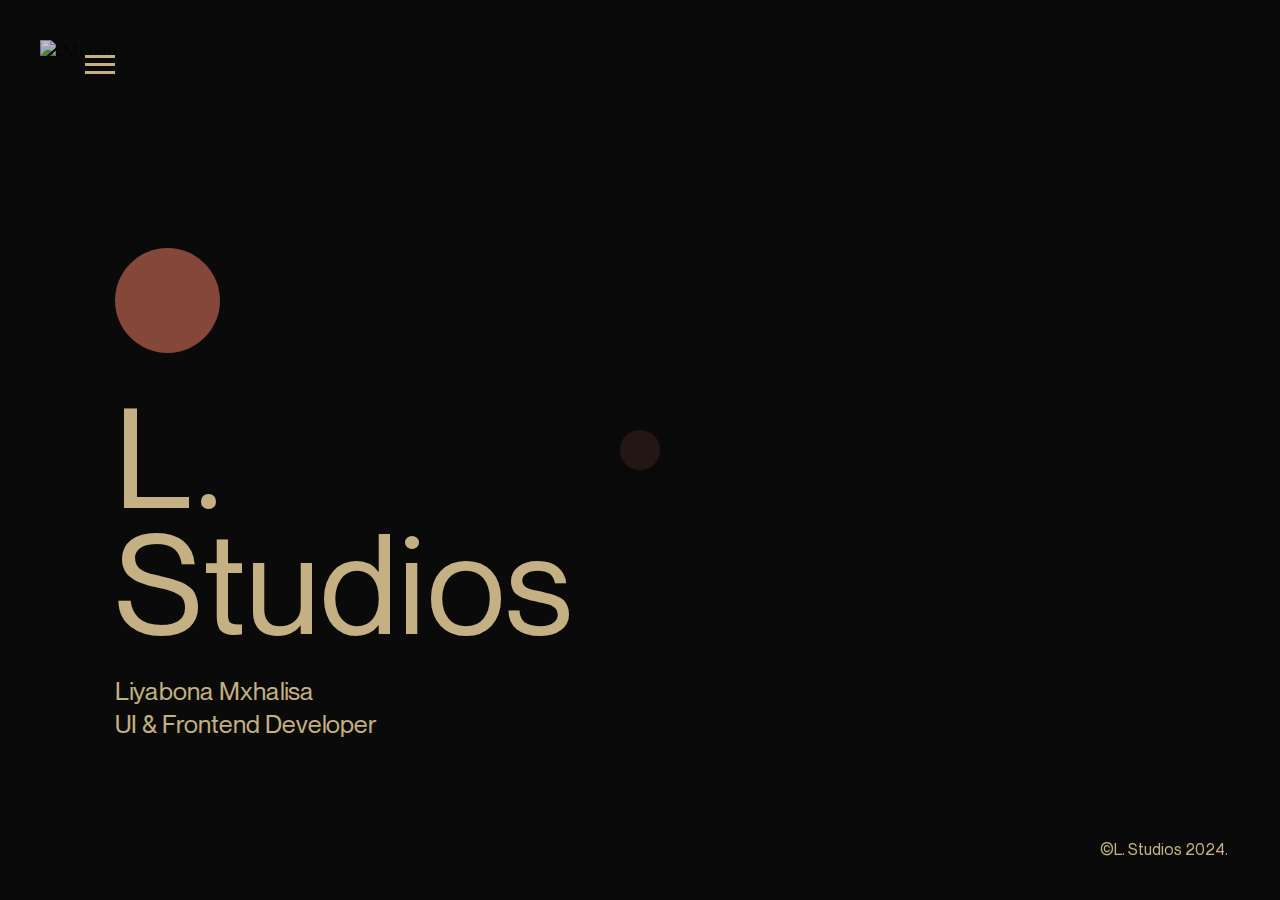
==== commit a9199a54: "Modified" ====
--- a/Public/index.html
+++ b/Public/index.html
@@ -46,7 +46,7 @@
               <ul class="nav-list" id="navbar">
                 <li class="nav-item" data-menuanchor="home"><a class="nav-link" href="index.html#home">Home</a></li>
                 <li class="nav-item" data-menuanchor="about"><a class="nav-link" href="index.html#about">About</a></li>
-                <li class="nav-item" data-menuanchor="skill"><a class="nav-link" href="index.html#education">Services</a></li>
+                <li class="nav-item" data-menuanchor="services"><a class="nav-link" href="index.html#education">Services</a></li>
                 <li class="nav-item" data-menuanchor="projects"><a class="nav-link" href="index.html#projects">Projects</a></li>
                 <li class="nav-item" data-menuanchor="skill"><a class="nav-link" href="index.html#skill">Pricing</a></li>
                 <li class="nav-item" data-menuanchor="testimonials"><a class="nav-link" href="index.html#testimonials">Testimonials</a></li>
@@ -164,61 +164,62 @@
           </div>
         </section>
        <!-- Projects section. Fourth section-->
-       <section class="section pp-scrollable" id="projects">
-        <div class="projects section-inner" style="background-image: url('https://i.imghippo.com/files/vFuMC1721292300.jpg');">
-            <div class="container section-cnt">
-                <div class="projects-header">
-                    <h2 class="h2 projects-title">Recent Projects</h2>
-                </div>
-                <div class="projects-slider swiper-container">
-                    <div class="swiper-wrapper">
-                        <div class="swiper-slide">
-                            <div class="projects-slide__item">
-                                <a class="projects-slide__img" href="project.html">
-                                    <img src="https://i.ibb.co/Y0PQ72W/Mac-Book-Mockup-Floating.png" alt="E-commerce Website">
-                                    <div class="projects-slide__overlay">
-                                        <h3 class="projects-slide__title">Good Company Rides</h3>
-                                    </div>
-                                </a>
-                            </div>
-                        </div>
-                        <div class="swiper-slide">
-                            <div class="projects-slide__item">
-                                <a class="projects-slide__img" href="project2.html">
-                                    <img src="https://i.ibb.co/Y0PQ72W/Mac-Book-Mockup-Floating.png" alt="Portfolio Website">
-                                    <div class="projects-slide__overlay">
-                                        <h3 class="projects-slide__title">Portfolio Website</h3>
-                                    </div>
-                                </a>
-                            </div>
-                        </div>
-                        <div class="swiper-slide">
-                            <div class="projects-slide__item">
-                                <a class="projects-slide__img" href="project.html">
-                                    <img src="https://i.ibb.co/Y0PQ72W/Mac-Book-Mockup-Floating.png" alt="Company Logo">
-                                    <div class="projects-slide__overlay">
-                                        <h3 class="projects-slide__title">Company Logo</h3>
-                                    </div>
-                                </a>
-                            </div>
-                        </div>
-                        <div class="swiper-slide">
-                            <div class="projects-slide__item">
-                                <a class="projects-slide__img" href="project.html">
-                                    <img src="https://via.placeholder.com/575X768" alt="Brand Logo">
-                                    <div class="projects-slide__overlay">
-                                        <h3 class="projects-slide__title">Brand Logo</h3>
-                                    </div>
-                                </a>
-                            </div>
-                        </div>
-                    </div>
-                    <div class="swiper-button-next"></div>
-                    <div class="swiper-button-prev"></div>
-                </div>
-            </div>
-        </div>
-    </section>
+<section class="section pp-scrollable" id="projects">
+  <div class="projects section-inner" style="background-image: url('https://i.imghippo.com/files/vFuMC1721292300.jpg');">
+    <div class="container section-cnt">
+      <div class="projects-header">
+        <h2 class="h2 projects-title">Recent Projects</h2>
+      </div>
+      <div class="projects-slider swiper-container">
+        <div class="swiper-wrapper">
+          <div class="swiper-slide">
+            <div class="projects-slide__item">
+              <a class="projects-slide__img" href="project.html">
+                <img src="https://i.ibb.co/Y0PQ72W/Mac-Book-Mockup-Floating.png" alt="E-commerce Website">
+                <div class="projects-slide__overlay">
+                  <h3 class="projects-slide__title">Good Company Rides</h3>
+                </div>
+              </a>
+            </div>
+          </div>
+          <div class="swiper-slide">
+            <div class="projects-slide__item">
+              <a class="projects-slide__img" href="project2.html">
+                <img src="https://i.ibb.co/Y0PQ72W/Mac-Book-Mockup-Floating.png" alt="Portfolio Website">
+                <div class="projects-slide__overlay">
+                  <h3 class="projects-slide__title">Portfolio Website</h3>
+                </div>
+              </a>
+            </div>
+          </div>
+          <div class="swiper-slide">
+            <div class="projects-slide__item">
+              <a class="projects-slide__img" href="project.html">
+                <img src="https://i.ibb.co/Y0PQ72W/Mac-Book-Mockup-Floating.png" alt="Company Logo">
+                <div class="projects-slide__overlay">
+                  <h3 class="projects-slide__title">Company Logo</h3>
+                </div>
+              </a>
+            </div>
+          </div>
+          <div class="swiper-slide">
+            <div class="projects-slide__item">
+              <a class="projects-slide__img" href="project.html">
+                <img src="https://via.placeholder.com/575X768" alt="Brand Logo">
+                <div class="projects-slide__overlay">
+                  <h3 class="projects-slide__title">Brand Logo</h3>
+                </div>
+              </a>
+            </div>
+          </div>
+        </div>
+        <div class="swiper-button-next"></div>
+        <div class="swiper-button-prev"></div>
+      </div>
+    </div>
+  </div>
+</section>
+
           <!-- Pricing section. Sixth section-->
           <section class="section pp-scrollable" id="pricing">
             <div class="pricing section-inner" style="background-image: url(https://i.imghippo.com/files/v35Y01721290621.png);">
@@ -292,49 +293,49 @@
             </div>
           </section>
           <!-- Reviews section. Seventh section-->
-          <section class="section pp-scrollable" id="testimonials">
-            <div class="reviews section-inner" style="background-image: url(https://i.imghippo.com/files/SmfSa1721138835.jpg)">
-              <div class="container section-cnt">
-                <div class="row">
-                  <div class="col-md-8 col-lg-6">
-                    <h2 class="h2 reviews-title">Creative & dedicated is things that L. Studios brings</h2>
-                  </div>
-                </div>
-                <div class="row">
-                  <div class="col-xl-7 offset-xl-5 col-lg-8 offset-lg-4">
-                    <div class="reviews-cnt">
-                      <div class="reviews-quote"><img src="images/quote.png" alt=""></div>
-                      <div class="reviews-items">
-                        <div class="swiper-container js-reviews-slider">
-                          <div class="swiper-wrapper">
-                            <div class="swiper-slide">
-                              <div class="reviews-txt">We make our customers' products valuable in the eyes of customers. To do this, we analyze and study people, build long-term strategies for interacting with them, develop creative ideas our customers' products valuable in the eyes of </div>
-                              <div class="reviews-author">Dwight Schrute</div>
-                              <div class="reviews-post">Creative Market inc.</div>
-                            </div>
-                            <div class="swiper-slide">
-                              <div class="reviews-txt">We make our customers' products valuable in the eyes of customers. To do this, we analyze and study people, build long-term strategies for interacting with them, develop creative ideas our customers' products valuable in the eyes of </div>
-                              <div class="reviews-author">Dwight Schrute 2</div>
-                              <div class="reviews-post">Creative Market inc. 2</div>
-                            </div>
-                            <div class="swiper-slide">
-                              <div class="reviews-txt">We make our customers' products valuable in the eyes of customers. To do this, we analyze and study people, build long-term strategies for interacting with them, develop creative ideas our customers' products valuable in the eyes of </div>
-                              <div class="reviews-author">Dwight Schrute 3</div>
-                              <div class="reviews-post">Creative Market inc. 3</div>
-                            </div>
-                          </div>
-                          <div class="swiper-buttons">
-                            <div class="swiper-button-prev"></div>
-                            <div class="swiper-button-next"></div>
-                          </div>
-                        </div>
-                      </div>
-                    </div>
-                  </div>
-                </div>
-              </div>
-            </div>
-          </section>
+<section class="section pp-scrollable" id="testimonials">
+  <div class="reviews section-inner" style="background-image: url(https://i.imghippo.com/files/SmfSa1721138835.jpg)">
+    <div class="container section-cnt">
+      <div class="row">
+        <div class="col-md-8 col-lg-6">
+          <h2 class="h2 reviews-title">Creative & dedicated is things that L. Studios brings</h2>
+        </div>
+      </div>
+      <div class="row">
+        <div class="col-xl-7 offset-xl-5 col-lg-8 offset-lg-4">
+          <div class="reviews-cnt">
+            <div class="reviews-quote"><img src="images/quote.png" alt=""></div>
+            <div class="reviews-items">
+              <div class="swiper-container js-reviews-slider">
+                <div class="swiper-wrapper">
+                  <div class="swiper-slide">
+                    <div class="reviews-txt">We make our customers' products valuable in the eyes of customers. To do this, we analyze and study people, build long-term strategies for interacting with them, develop creative ideas our customers' products valuable in the eyes of </div>
+                    <div class="reviews-author">Liyabona Mxhalisa</div>
+                    <div class="reviews-post">Founder</div>
+                  </div>
+                  <div class="swiper-slide">
+                    <div class="reviews-txt">We make our customers' products valuable in the eyes of customers. To do this, we analyze and study people, build long-term strategies for interacting with them, develop creative ideas our customers' products valuable in the eyes of </div>
+                    <div class="reviews-author">Dwight Schrute 2</div>
+                    <div class="reviews-post">Creative Market inc. 2</div>
+                  </div>
+                  <div class="swiper-slide">
+                    <div class="reviews-txt">We make our customers' products valuable in the eyes of customers. To do this, we analyze and study people, build long-term strategies for interacting with them, develop creative ideas our customers' products valuable in the eyes of </div>
+                    <div class="reviews-author">Dwight Schrute 3</div>
+                    <div class="reviews-post">Creative Market inc. 3</div>
+                  </div>
+                </div>
+                <div class="swiper-buttons">
+                  <div class="swiper-button-prev"></div>
+                  <div class="swiper-button-next"></div>
+                </div>
+              </div>
+            </div>
+          </div>
+        </div>
+      </div>
+    </div>
+  </div>
+</section>
           <!-- Contact section. Eighth section-->
           <section class="section pp-scrollable" id="contact">
             <div class="contact section-inner" style="background-image: url(https://i.imghippo.com/files/WKhGG1721201244.jpg)">
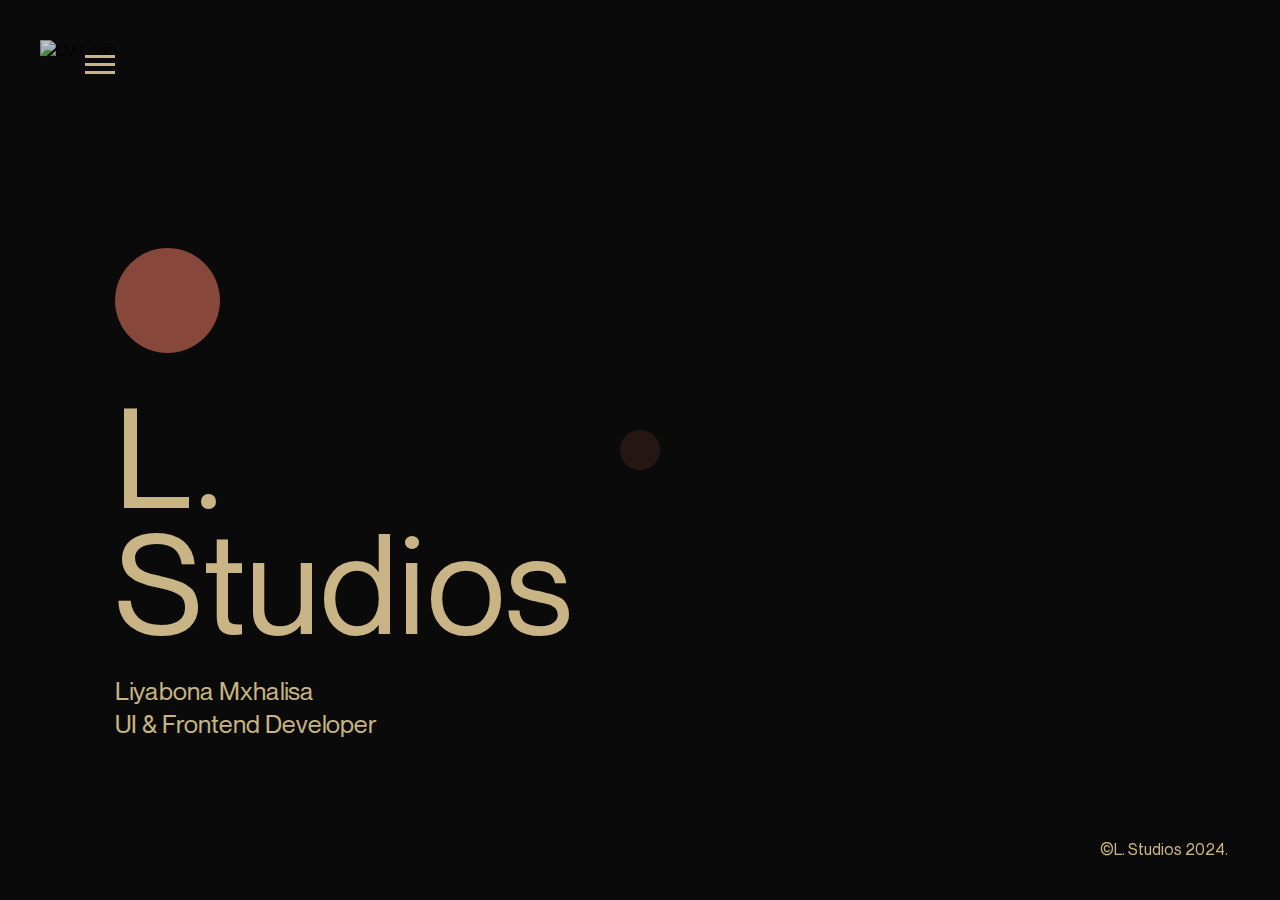
==== commit 1e6e2d2a: "More changes" ====
--- a/Public/index.html
+++ b/Public/index.html
@@ -336,66 +336,71 @@
     </div>
   </div>
 </section>
-          <!-- Contact section. Eighth section-->
-          <section class="section pp-scrollable" id="contact">
-            <div class="contact section-inner" style="background-image: url(https://i.imghippo.com/files/WKhGG1721201244.jpg)">
-              <div class="container section-cnt">
-                <div class="row">
-                  <div class="col-lg-4">
-                    <div class="contact-cnt">
-                      <div class="contact-main">
-                        <h2 class="h2 contact-title">Get in touch</h2>
-                        <p class="contact-descr">Let's Discuss Your Next Project</p>
-                      </div>
-                    </div>
-                  </div>
-                  <div class="col-xl-7 offset-xl-1 col-lg-7 offset-lg-1">
-                    <div class="contact-info">
-                      <a class="contact-info__mail" href="mailto:Sambayler@info.com">lstudioscreation@gmail.com</a>
-                      <a class="contact-info__phone" href=""></a>
-                      <!-- Formspree Form -->
-                      <form
-                        class="js-form contact-form"
-                        action="https://formspree.io/f/xnnajjly"
-                        method="POST"
-                      >
-                        <div class="form-group">
-                          <label class="form-label" for="email">E-mail</label>
-                          <input
-                            class="form-control"
-                            id="email"
-                            type="email"
-                            name="email"
-                            required
-                            aria-required="true"
-                          >
-                        </div>
-                        <div class="form-group">
-                          <label class="form-label" for="message">Message</label>
-                          <textarea
-                            class="form-control"
-                            id="message"
-                            name="message"
-                            cols="30"
-                            rows="10"
-                            required
-                            aria-required="true"
-                          ></textarea>
-                        </div>
-                        <button
-                          class="contact-btn btn"
-                          type="submit"
-                        >
-                          Send
-                        </button>
-                      </form>
-                      <!-- End Formspree Form -->
-                    </div>
-                  </div>
-                </div>
-              </div>
-            </div>
-          </section>
+        <!-- Contact section. Eighth section -->
+<section class="section pp-scrollable" id="contact">
+  <div class="contact section-inner" style="background-image: url(https://i.imghippo.com/files/WKhGG1721201244.jpg)">
+    <div class="container section-cnt">
+      <div class="row">
+        <div class="col-lg-4">
+          <div class="contact-cnt">
+            <div class="contact-main">
+              <h2 class="h2 contact-title">Get in touch</h2>
+              <p class="contact-descr">Let's Discuss Your Next Project</p>
+            </div>
+          </div>
+        </div>
+        <div class="col-xl-7 offset-xl-1 col-lg-7 offset-lg-1">
+          <div class="contact-info">
+            <a class="contact-info__mail" href="mailto:lstudioscreation@gmail.com">lstudioscreation@gmail.com</a>
+            <a class="contact-info__phone" href=""></a>
+            <!-- Formspree Form -->
+            <form
+              id="contact-form"
+              class="js-form contact-form"
+              action="https://formspree.io/f/xnnajjly"
+              method="POST"
+            >
+              <div class="form-group">
+                <label class="form-label" for="email">E-mail</label>
+                <input
+                  class="form-control"
+                  id="email"
+                  type="email"
+                  name="email"
+                  required
+                  aria-required="true"
+                >
+              </div>
+              <div class="form-group">
+                <label class="form-label" for="message">Message</label>
+                <textarea
+                  class="form-control"
+                  id="message"
+                  name="message"
+                  cols="30"
+                  rows="10"
+                  required
+                  aria-required="true"
+                ></textarea>
+              </div>
+              <button
+                class="contact-btn btn"
+                type="submit"
+              >
+                Send
+              </button>
+            </form>
+            <!-- Thank You Message -->
+            <div id="form-response" style="display: none;">
+              <p>Thank you! We will be in contact with you shortly.</p>
+            </div>
+          </div>
+        </div>
+      </div>
+    </div>
+  </div>
+</section>
+
         </div>
       </main>
       <!-- footer-->
--- a/Public/css/main.css
+++ b/Public/css/main.css
@@ -1357,6 +1357,16 @@
   background-color: #FDE3A7;
 }
 
+/* Thank You Message styles */
+#form-response {
+  margin-top: 20px;
+  padding: 10px;
+  background-color: #e0f7fa;
+  color: #00796b;
+  border: 1px solid #004d40;
+  border-radius: 5px;
+}
+
 /* 6. Modal */
 .modal.show {
   display: block;
--- a/Public/css/main.css
+++ b/Public/css/main.css
@@ -1357,6 +1357,16 @@
   background-color: #FDE3A7;
 }
 
+/* Thank You Message styles */
+#form-response {
+  margin-top: 20px;
+  padding: 10px;
+  background-color: #e0f7fa;
+  color: #00796b;
+  border: 1px solid #004d40;
+  border-radius: 5px;
+}
+
 /* 6. Modal */
 .modal.show {
   display: block;
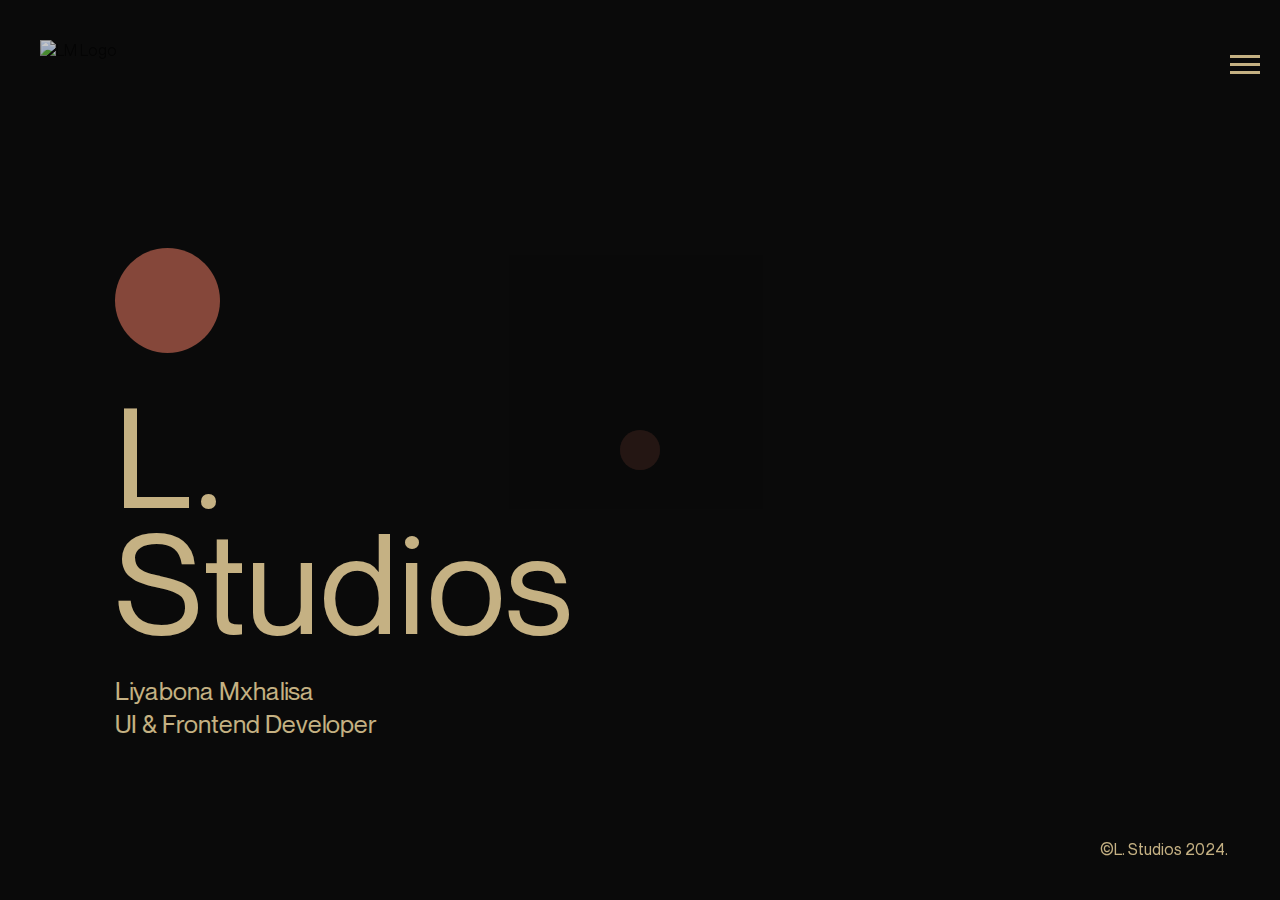
==== commit 5d9f58ff: "Hamburger fix" ====
--- a/Public/index.html
+++ b/Public/index.html
@@ -234,8 +234,7 @@
                         <div class="pricing-table__cell col-lg-12">
                           <p class="pricing-table__txt">Basic Package</p>
                           <ul class="pricing-table__features">
-                            <li>Initial Deposit: R700</li>
-                            <li>Monthly Fee: R700</li>
+                            <li>Monthly Fee: R800</li>
                             <li>Includes setting up your domain and a professional designed business website ensuring a solid online presence.</li>
                             <li><s>Monthly backups, basic updates, and security checks </s></li>
                             <li><s>Regular updates, minor content updates, and basic SEO</s></li>
@@ -254,7 +253,7 @@
                         <div class="pricing-table__cell col-lg-12">
                           <p class="pricing-table__txt">Standard Package</p>
                           <ul class="pricing-table__features">
-                            <li>Initial Deposit: R1,000</li>
+                            <li>Initial Deposit: R500</li>
                             <li>Monthly Fee: R1,000</li>
                             <li>Website with up to 10 pages</li>
                             <li>Monthly backups, basic updates, and security checks</li>
@@ -274,8 +273,8 @@
                         <div class="pricing-table__cell col-lg-12">
                           <p class="pricing-table__txt">Premium Package</p>
                           <ul class="pricing-table__features">
-                            <li>Initial Deposit: R2,000</li>
-                            <li>Monthly Fee: R2,500</li>
+                            <li>Initial Deposit: R1000</li>
+                            <li>Monthly Fee: R2500</li>
                             <li>Website with up to 20 pages</li>
                             <li>Monthly backups, basic updates, and security checks</li>
                             <li>Regular updates, minor content updates, and basic SEO</li>
--- a/Public/css/main.css
+++ b/Public/css/main.css
@@ -411,7 +411,6 @@
     color: #FDE3A7; }
     .header-lang__link:hover, .header-lang__link:focus, .header-lang__link:active {
       color: #a95847; }
-
 /* 2.4 Header - Burger */
 .header-burger {
   width: 30px;
@@ -424,40 +423,49 @@
   -webkit-justify-content: center;
       -ms-flex-pack: center;
           justify-content: center;
-  position: relative;
-  z-index: 100; }
-  .header-burger-inner {
-    width: 30px;
-    height: 20px;
-    -webkit-align-items: center;
-        -ms-flex-align: center;
-            align-items: center;
-    -webkit-justify-content: space-between;
-        -ms-flex-pack: justify;
-            justify-content: space-between;
-    -webkit-flex-direction: column;
-        -ms-flex-direction: column;
-            flex-direction: column; }
-  .header-burger-line {
-    display: block;
-    background: #FDE3A7;
-    width: 30px;
-    height: 3px;
-    transition: all 0.3s ease-out;
-    margin: 5px 0; }
-  .header-burger.clicked .header-burger-line:nth-child(2) {
-    opacity: 0;
-    -webkit-transform: translateX(10px);
-            transform: translateX(10px); }
-  .header-burger.clicked .header-burger-line:nth-child(1) {
-    -webkit-transform: rotate(45deg) translateY(7px) translateX(5px);
-            transform: rotate(45deg) translateY(7px) translateX(5px); }
-  .header-burger.clicked .header-burger-line:nth-child(3) {
-    -webkit-transform: rotate(-45deg) translateY(-7px) translateX(5px);
-            transform: rotate(-45deg) translateY(-7px) translateX(5px); }
+  position: absolute;
+  right: 20px;
+  z-index: 100;
+}
+.header-burger-inner {
+  width: 30px;
+  height: 20px;
+  -webkit-align-items: center;
+      -ms-flex-align: center;
+          align-items: center;
+  -webkit-justify-content: space-between;
+      -ms-flex-pack: justify;
+          justify-content: space-between;
+  -webkit-flex-direction: column;
+      -ms-flex-direction: column;
+          flex-direction: column;
+}
+.header-burger-line {
+  display: block;
+  background: #FDE3A7;
+  width: 30px;
+  height: 3px;
+  transition: all 0.3s ease-out;
+  margin: 5px 0;
+}
+.header-burger.clicked .header-burger-line:nth-child(2) {
+  opacity: 0;
+  -webkit-transform: translateX(10px);
+          transform: translateX(10px);
+}
+.header-burger.clicked .header-burger-line:nth-child(1) {
+  -webkit-transform: rotate(45deg) translateY(7px) translateX(5px);
+          transform: rotate(45deg) translateY(7px) translateX(5px);
+}
+.header-burger.clicked .header-burger-line:nth-child(3) {
+  -webkit-transform: rotate(-45deg) translateY(-7px) translateX(5px);
+          transform: rotate(-45deg) translateY(-7px) translateX(5px);
+}
 
 .inner-page .header.fixed {
-  background: #0F0F0F; }
+  background: #0F0F0F;
+}
+
 
 /* 2.5 Header - Navbar */
 .nav-list {
--- a/Public/css/main.css
+++ b/Public/css/main.css
@@ -411,7 +411,6 @@
     color: #FDE3A7; }
     .header-lang__link:hover, .header-lang__link:focus, .header-lang__link:active {
       color: #a95847; }
-
 /* 2.4 Header - Burger */
 .header-burger {
   width: 30px;
@@ -424,40 +423,49 @@
   -webkit-justify-content: center;
       -ms-flex-pack: center;
           justify-content: center;
-  position: relative;
-  z-index: 100; }
-  .header-burger-inner {
-    width: 30px;
-    height: 20px;
-    -webkit-align-items: center;
-        -ms-flex-align: center;
-            align-items: center;
-    -webkit-justify-content: space-between;
-        -ms-flex-pack: justify;
-            justify-content: space-between;
-    -webkit-flex-direction: column;
-        -ms-flex-direction: column;
-            flex-direction: column; }
-  .header-burger-line {
-    display: block;
-    background: #FDE3A7;
-    width: 30px;
-    height: 3px;
-    transition: all 0.3s ease-out;
-    margin: 5px 0; }
-  .header-burger.clicked .header-burger-line:nth-child(2) {
-    opacity: 0;
-    -webkit-transform: translateX(10px);
-            transform: translateX(10px); }
-  .header-burger.clicked .header-burger-line:nth-child(1) {
-    -webkit-transform: rotate(45deg) translateY(7px) translateX(5px);
-            transform: rotate(45deg) translateY(7px) translateX(5px); }
-  .header-burger.clicked .header-burger-line:nth-child(3) {
-    -webkit-transform: rotate(-45deg) translateY(-7px) translateX(5px);
-            transform: rotate(-45deg) translateY(-7px) translateX(5px); }
+  position: absolute;
+  right: 20px;
+  z-index: 100;
+}
+.header-burger-inner {
+  width: 30px;
+  height: 20px;
+  -webkit-align-items: center;
+      -ms-flex-align: center;
+          align-items: center;
+  -webkit-justify-content: space-between;
+      -ms-flex-pack: justify;
+          justify-content: space-between;
+  -webkit-flex-direction: column;
+      -ms-flex-direction: column;
+          flex-direction: column;
+}
+.header-burger-line {
+  display: block;
+  background: #FDE3A7;
+  width: 30px;
+  height: 3px;
+  transition: all 0.3s ease-out;
+  margin: 5px 0;
+}
+.header-burger.clicked .header-burger-line:nth-child(2) {
+  opacity: 0;
+  -webkit-transform: translateX(10px);
+          transform: translateX(10px);
+}
+.header-burger.clicked .header-burger-line:nth-child(1) {
+  -webkit-transform: rotate(45deg) translateY(7px) translateX(5px);
+          transform: rotate(45deg) translateY(7px) translateX(5px);
+}
+.header-burger.clicked .header-burger-line:nth-child(3) {
+  -webkit-transform: rotate(-45deg) translateY(-7px) translateX(5px);
+          transform: rotate(-45deg) translateY(-7px) translateX(5px);
+}
 
 .inner-page .header.fixed {
-  background: #0F0F0F; }
+  background: #0F0F0F;
+}
+
 
 /* 2.5 Header - Navbar */
 .nav-list {
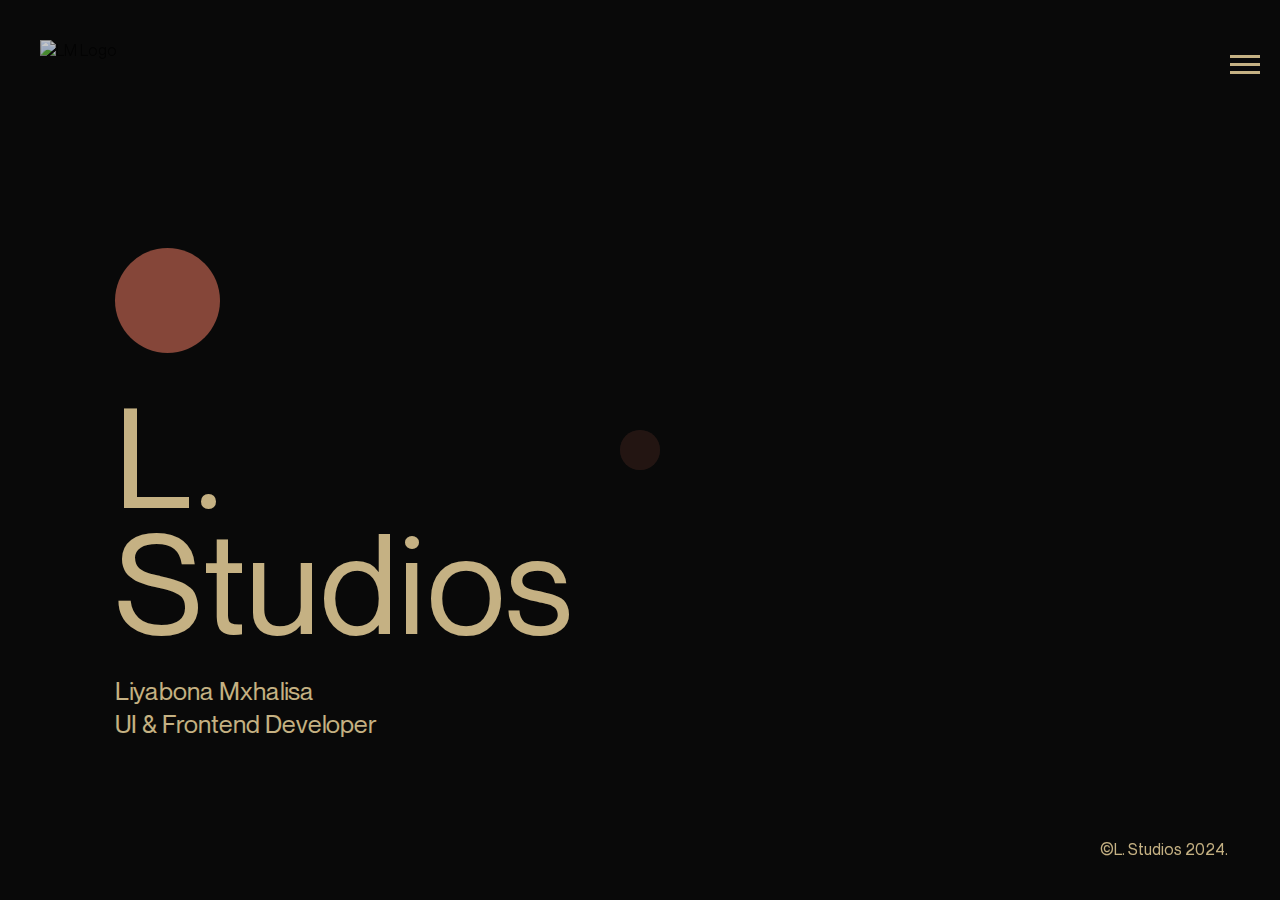
==== commit 74eb8175: "Added my picture" ====
--- a/Public/index.html
+++ b/Public/index.html
@@ -108,7 +108,7 @@
             <div class="container section-cnt">
               <div class="row">
                 <div class="col-lg-6">
-                  <div class="experience-img"><img src="https://i.imghippo.com/files/kwt9u1721642597.jpg" alt="About_Image"></div>
+                  <div class="experience-img"><img src="https://i.imghippo.com/files/lMmJ81722243492.jpg" alt="About_Image"></div>
                 </div>
                 <div class="col-lg-5 offset-xl-1">
                   <div class="experience-info">
@@ -291,13 +291,13 @@
               </div>
             </div>
           </section>
-          <!-- Reviews section. Seventh section-->
+         <!-- Reviews section. Seventh section-->
 <section class="section pp-scrollable" id="testimonials">
   <div class="reviews section-inner" style="background-image: url(https://i.imghippo.com/files/SmfSa1721138835.jpg)">
     <div class="container section-cnt">
       <div class="row">
         <div class="col-md-8 col-lg-6">
-          <h2 class="h2 reviews-title">Creative & dedicated is things that L. Studios brings</h2>
+          <h2 class="h2 reviews-title">Creative & dedication are things that L. Studios brings</h2>
         </div>
       </div>
       <div class="row">
@@ -335,6 +335,7 @@
     </div>
   </div>
 </section>
+
         <!-- Contact section. Eighth section -->
 <section class="section pp-scrollable" id="contact">
   <div class="contact section-inner" style="background-image: url(https://i.imghippo.com/files/WKhGG1721201244.jpg)">
--- a/Public/css/main.css
+++ b/Public/css/main.css
@@ -1148,68 +1148,91 @@
       line-height: 130%;
       color: #FDE3A7; }
 
-/* 4.8 Main - Reviews section. Sixth section */
+   /* Reviews Slider Specific Styles */
 .reviews {
-  padding: 170px 80px 150px; }
-  .reviews-title {
-    margin: 0;
-    padding-right: 70px; }
-  .reviews-txt {
-    font-family: "NeueMontreal-Regular", sans-serif;
-    font-size: 15px;
-    line-height: 130%;
-    color: #FDE3A7;
-    margin: 0 0 50px; }
-  .reviews-author {
-    font-family: "NeueMontreal-Medium", sans-serif;
-    font-size: 25px;
-    line-height: 130%;
-    color: #FDE3A7;
-    margin: 0 0 10px; }
-  .reviews-post {
-    font-family: "NeueMontreal-Regular", sans-serif;
-    font-size: 15px;
-    line-height: 130%;
-    text-transform: uppercase;
-    color: #a95847; }
-  .reviews-cnt {
-    display: -webkit-flex;
-    display: -ms-flexbox;
-    display: flex;
-    padding-top: 12vh;}
-  .reviews-quote {
-    margin-right: 80px;}
-  .reviews-items {
-    width: 66%; }
-  .reviews .swiper-buttons {
-    display: -webkit-flex;
-    display: -ms-flexbox;
-    display: flex;
-    -webkit-align-items: center;
-        -ms-flex-align: center;
-            align-items: center;
-    -webkit-justify-content: flex-start;
-        -ms-flex-pack: start;
-            justify-content: flex-start;
-    margin: 50px -20px 0; }
-    .reviews .swiper-buttons .swiper-button-prev, .reviews .swiper-buttons .swiper-button-next {
-      position: relative;
-      z-index: 10;
-      left: inherit;
-      right: inherit;
-      margin: 0 20px;
-      width: 40px;
-      height: 40px;
-      background-repeat: no-repeat;
-      background-position: center; }
-      .reviews .swiper-buttons .swiper-button-prev:after, .reviews .swiper-buttons .swiper-button-next:after {
-        content: none; }
-      .reviews .swiper-buttons .swiper-button-prev:focus, .reviews .swiper-buttons .swiper-button-next:focus {
-        outline: none; }
-    .reviews .swiper-buttons .swiper-button-prev {
-      background-image: url(../images/prev.svg); }
-    .reviews .swiper-buttons .swiper-button-next {
-      background-image: url(../images/next.svg); }
+  padding: 170px 80px 150px; 
+}
+
+.reviews-title {
+  margin: 0;
+  padding-right: 70px; 
+}
+
+.reviews-txt {
+  font-family: "NeueMontreal-Regular", sans-serif;
+  font-size: 15px;
+  line-height: 130%;
+  color: #FDE3A7;
+  margin: 0 0 50px; 
+}
+
+.reviews-author {
+  font-family: "NeueMontreal-Medium", sans-serif;
+  font-size: 25px;
+  line-height: 130%;
+  color: #FDE3A7;
+  margin: 0 0 10px; 
+}
+
+.reviews-post {
+  font-family: "NeueMontreal-Regular", sans-serif;
+  font-size: 15px;
+  line-height: 130%;
+  text-transform: uppercase;
+  color: #a95847; 
+}
+
+.reviews-cnt {
+  display: flex;
+  padding-top: 12vh;
+}
+
+.reviews-quote {
+  margin-right: 80px;
+}
+
+.reviews-items {
+  width: 66%; 
+}
+
+.reviews .swiper-buttons {
+  display: flex;
+  align-items: center;
+  justify-content: flex-start;
+  margin: 50px -20px 0; 
+}
+
+.reviews .swiper-buttons .swiper-button-prev,
+.reviews .swiper-buttons .swiper-button-next {
+  position: relative;
+  z-index: 10;
+  left: inherit;
+  right: inherit;
+  margin: 0 20px;
+  width: 40px;
+  height: 40px;
+  background-repeat: no-repeat;
+  background-position: center; 
+}
+
+.reviews .swiper-buttons .swiper-button-prev:after,
+.reviews .swiper-buttons .swiper-button-next:after {
+  content: none; 
+}
+
+.reviews .swiper-buttons .swiper-button-prev:focus,
+.reviews .swiper-buttons .swiper-button-next:focus {
+  outline: none; 
+}
+
+.reviews .swiper-buttons .swiper-button-prev {
+  background-image: url(../images/prev.svg); 
+}
+
+.reviews .swiper-buttons .swiper-button-next {
+  background-image: url(../images/next.svg); 
+}
+
 
 /* 4.9 Main - Latest news section. Seventh section*/
 .news {
--- a/Public/css/main.css
+++ b/Public/css/main.css
@@ -1148,68 +1148,91 @@
       line-height: 130%;
       color: #FDE3A7; }
 
-/* 4.8 Main - Reviews section. Sixth section */
+   /* Reviews Slider Specific Styles */
 .reviews {
-  padding: 170px 80px 150px; }
-  .reviews-title {
-    margin: 0;
-    padding-right: 70px; }
-  .reviews-txt {
-    font-family: "NeueMontreal-Regular", sans-serif;
-    font-size: 15px;
-    line-height: 130%;
-    color: #FDE3A7;
-    margin: 0 0 50px; }
-  .reviews-author {
-    font-family: "NeueMontreal-Medium", sans-serif;
-    font-size: 25px;
-    line-height: 130%;
-    color: #FDE3A7;
-    margin: 0 0 10px; }
-  .reviews-post {
-    font-family: "NeueMontreal-Regular", sans-serif;
-    font-size: 15px;
-    line-height: 130%;
-    text-transform: uppercase;
-    color: #a95847; }
-  .reviews-cnt {
-    display: -webkit-flex;
-    display: -ms-flexbox;
-    display: flex;
-    padding-top: 12vh;}
-  .reviews-quote {
-    margin-right: 80px;}
-  .reviews-items {
-    width: 66%; }
-  .reviews .swiper-buttons {
-    display: -webkit-flex;
-    display: -ms-flexbox;
-    display: flex;
-    -webkit-align-items: center;
-        -ms-flex-align: center;
-            align-items: center;
-    -webkit-justify-content: flex-start;
-        -ms-flex-pack: start;
-            justify-content: flex-start;
-    margin: 50px -20px 0; }
-    .reviews .swiper-buttons .swiper-button-prev, .reviews .swiper-buttons .swiper-button-next {
-      position: relative;
-      z-index: 10;
-      left: inherit;
-      right: inherit;
-      margin: 0 20px;
-      width: 40px;
-      height: 40px;
-      background-repeat: no-repeat;
-      background-position: center; }
-      .reviews .swiper-buttons .swiper-button-prev:after, .reviews .swiper-buttons .swiper-button-next:after {
-        content: none; }
-      .reviews .swiper-buttons .swiper-button-prev:focus, .reviews .swiper-buttons .swiper-button-next:focus {
-        outline: none; }
-    .reviews .swiper-buttons .swiper-button-prev {
-      background-image: url(../images/prev.svg); }
-    .reviews .swiper-buttons .swiper-button-next {
-      background-image: url(../images/next.svg); }
+  padding: 170px 80px 150px; 
+}
+
+.reviews-title {
+  margin: 0;
+  padding-right: 70px; 
+}
+
+.reviews-txt {
+  font-family: "NeueMontreal-Regular", sans-serif;
+  font-size: 15px;
+  line-height: 130%;
+  color: #FDE3A7;
+  margin: 0 0 50px; 
+}
+
+.reviews-author {
+  font-family: "NeueMontreal-Medium", sans-serif;
+  font-size: 25px;
+  line-height: 130%;
+  color: #FDE3A7;
+  margin: 0 0 10px; 
+}
+
+.reviews-post {
+  font-family: "NeueMontreal-Regular", sans-serif;
+  font-size: 15px;
+  line-height: 130%;
+  text-transform: uppercase;
+  color: #a95847; 
+}
+
+.reviews-cnt {
+  display: flex;
+  padding-top: 12vh;
+}
+
+.reviews-quote {
+  margin-right: 80px;
+}
+
+.reviews-items {
+  width: 66%; 
+}
+
+.reviews .swiper-buttons {
+  display: flex;
+  align-items: center;
+  justify-content: flex-start;
+  margin: 50px -20px 0; 
+}
+
+.reviews .swiper-buttons .swiper-button-prev,
+.reviews .swiper-buttons .swiper-button-next {
+  position: relative;
+  z-index: 10;
+  left: inherit;
+  right: inherit;
+  margin: 0 20px;
+  width: 40px;
+  height: 40px;
+  background-repeat: no-repeat;
+  background-position: center; 
+}
+
+.reviews .swiper-buttons .swiper-button-prev:after,
+.reviews .swiper-buttons .swiper-button-next:after {
+  content: none; 
+}
+
+.reviews .swiper-buttons .swiper-button-prev:focus,
+.reviews .swiper-buttons .swiper-button-next:focus {
+  outline: none; 
+}
+
+.reviews .swiper-buttons .swiper-button-prev {
+  background-image: url(../images/prev.svg); 
+}
+
+.reviews .swiper-buttons .swiper-button-next {
+  background-image: url(../images/next.svg); 
+}
+
 
 /* 4.9 Main - Latest news section. Seventh section*/
 .news {
